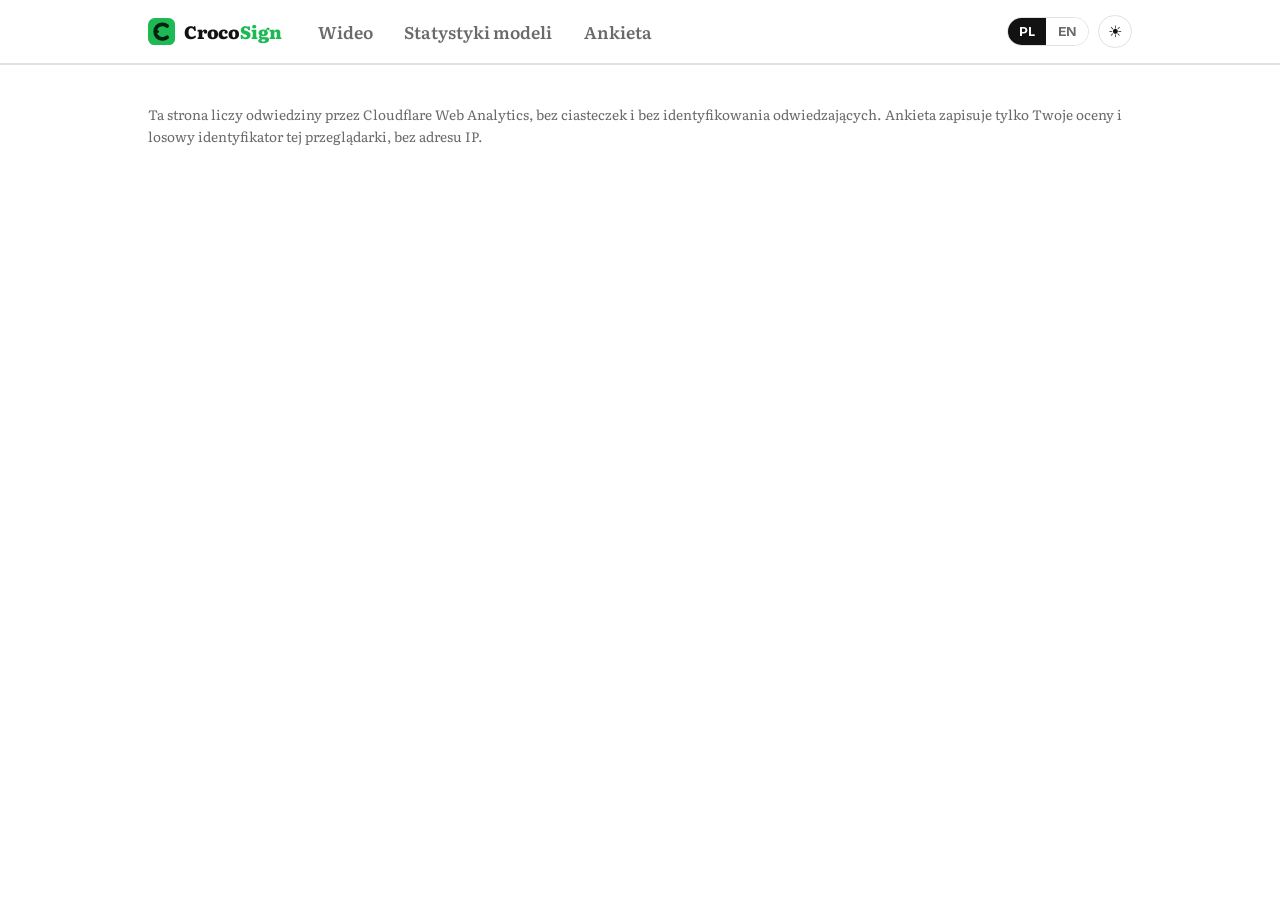
==== index.html @ 55305ed4 "Rebuild: fix(metrics): opaque sticky cell on highlighted row From crocosign-site d670e0a." ====
<!DOCTYPE html>
<html lang="pl"><head>
    <meta charset="UTF-8">
    <link rel="icon" type="image/svg+xml" href="/favicon.svg">
    <meta name="viewport" content="width=device-width, initial-scale=1.0">
    <meta name="theme-color" content="#f1f3f5">
    <!-- Prerendered pages are visible before the app loads: apply a saved dark theme first. -->
    <script>try { var t = localStorage.getItem('croco-theme'); if (t === 'system') t = matchMedia('(prefers-color-scheme: dark)').matches ? 'dark' : 'light'; if (t === 'dark') document.documentElement.setAttribute('data-theme', 'dark') } catch (e) {}</script>
    <meta name="google-site-verification" content="Dm1I7h7MbUyl6pM-6xq9IWmkWGs-axJ8IQXrkf_HCyQ">
    <link rel="preconnect" href="https://fonts.googleapis.com">
    <link rel="preconnect" href="https://fonts.gstatic.com" crossorigin="">
    <link href="https://fonts.googleapis.com/css2?family=Bricolage+Grotesque:opsz,wdth,wght@12..96,75..100,300..800&amp;family=Literata:opsz,wght@7..72,400..700&amp;display=swap" rel="stylesheet">
    <title>CrocoSign: tłumacz PJM oparty na AI, z polskiego języka migowego na tekst</title>
    <meta name="description" content="Prototyp badawczy tłumacza polskiego języka migowego (PJM) opartego na sztucznej inteligencji (AI): model tłumaczy nagrania w PJM na tekst. Otwarty zbiór 29 928 par wideo-zdanie od 151 osób Głuchych, wytrenowane modele i ankieta oceny tłumaczeń.">
    <link rel="canonical" href="https://crocosign.pl/">
    <meta property="og:type" content="website">
    <meta property="og:site_name" content="CrocoSign">
    <meta property="og:url" content="https://crocosign.pl/">
    <meta property="og:title" content="CrocoSign: tłumacz PJM oparty na AI, z polskiego języka migowego na tekst">
    <meta property="og:description" content="Prototyp badawczy tłumacza polskiego języka migowego (PJM) opartego na sztucznej inteligencji (AI): model tłumaczy nagrania w PJM na tekst. Otwarty zbiór 29 928 par wideo-zdanie od 151 osób Głuchych, wytrenowane modele i ankieta oceny tłumaczeń.">
    <meta property="og:image" content="https://crocosign.pl/og.png">
    <meta property="og:image:width" content="1200">
    <meta property="og:image:height" content="630">
    <meta property="og:locale" content="pl_PL">
    <meta property="og:locale:alternate" content="en_US">
    <meta name="twitter:card" content="summary_large_image">
    <!-- Lets Google Dataset Search list the corpus. -->
    <script type="application/ld+json">{"@context": "https://schema.org", "@type": "Dataset", "name": "CrocoSign PJM-to-text dataset", "description": "29,928 sentence-level video clips of Polish Sign Language (PJM), about 25 hours from 151 Deaf signers, with corrected Polish transcripts, English translations, signer identifiers and multi-signer and signer-independent splits. Built from the Open Repository of the PJM Corpus of the University of Warsaw.", "url": "https://huggingface.co/datasets/CrocoSign/pjm-data", "sameAs": "https://github.com/crocosign/pjm-data", "license": "https://creativecommons.org/licenses/by-sa/4.0/", "isBasedOn": "https://www.korpuspjm.uw.edu.pl/", "inLanguage": ["pl", "en"], "keywords": ["Polish Sign Language", "PJM", "sign language translation", "sign language dataset"], "creator": {"@type": "Organization", "name": "CrocoSign", "url": "https://crocosign.pl"}}</script>
    <script type="module" crossorigin="" src="/assets/index-BMT6bpnj.js"></script>
    <link rel="stylesheet" crossorigin="" href="/assets/index-DxRXFw7Z.css">
  <link rel="modulepreload" as="script" crossorigin="" href="/assets/LandingPage-D9YiH0JZ.js"><link rel="modulepreload" as="script" crossorigin="" href="/assets/dataLabels-BdBc4yPj.js"><link rel="stylesheet" crossorigin="" href="/assets/LandingPage-Db438eYz.css"><link rel="alternate" hreflang="pl" href="https://crocosign.pl/"><link rel="alternate" hreflang="en" href="https://crocosign.pl/en/"><link rel="alternate" hreflang="x-default" href="https://crocosign.pl/"></head>
  <body>
    <div id="app" data-v-app=""><header data-v-b5de9434="" class="nav"><div data-v-b5de9434="" class="nav__inner container"><a data-v-b5de9434="" aria-current="page" href="/" class="router-link-active router-link-exact-active brand" aria-label="CrocoSign"><span data-v-6fd08fef="" data-v-b5de9434="" class="logo"><svg data-v-6fd08fef="" class="logo__mark" viewBox="0 0 32 32" role="img" aria-label="CrocoSign"><rect data-v-6fd08fef="" x="0" y="0" width="32" height="32" rx="8" class="logo__tile"></rect><path data-v-6fd08fef="" d="M22.5 9.4 A 8.6 8.6 0 1 0 22.5 22.6" class="logo__glyph"></path><circle data-v-6fd08fef="" cx="11.3" cy="16" r="1.7" class="logo__eye"></circle></svg><span data-v-6fd08fef="" class="logo__word" aria-hidden="true"><span data-v-6fd08fef="" class="logo__croco">Croco</span><span data-v-6fd08fef="" class="logo__sign">Sign</span></span></span></a><nav data-v-b5de9434="" class="nav__links"><a data-v-b5de9434="" href="/videos" class="">Wideo</a><a data-v-b5de9434="" href="/metrics" class="">Statystyki modeli</a><a data-v-b5de9434="" href="/survey" class="">Ankieta</a></nav><div data-v-b5de9434="" class="nav__actions"><div data-v-b5de9434="" class="lang" role="group" aria-label="Język"><button data-v-b5de9434="" type="button" class="lang--on"> PL </button><button data-v-b5de9434="" type="button" class=""> EN </button></div><button data-v-b5de9434="" type="button" class="theme-toggle" title="Przełącz motyw" aria-label="Przełącz motyw">☀</button></div></div></header><main data-v-5b6b8867="" data-v-b5de9434="" class="landing"><div data-v-5b6b8867="" class="wrap"><header data-v-5b6b8867="" class="hero"><div data-v-5b6b8867=""><h1 data-v-5b6b8867="">CrocoSign</h1><p data-v-5b6b8867="" class="lead">Uczymy sztuczną inteligencję tłumaczyć nagrania w polskim języku migowym (PJM) na tekst.</p><p data-v-5b6b8867="" class="proto">To prototyp badawczy, nie zamiennik tłumacza.</p><p data-v-5b6b8867="" class="thesis">To nasza praca inżynierska w PJATK, „Automatyczne tłumaczenie z Polskiego Języka Migowego na języki foniczne”.</p><div data-v-5b6b8867="" class="cta"><a data-v-5b6b8867="" href="/videos" class="btn btn-primary">Przeglądaj nagrania z korpusu</a><a data-v-5b6b8867="" href="/metrics" class="btn btn-secondary">Zobacz wyniki modeli</a><a data-v-5b6b8867="" href="/survey" class="btn btn-secondary">Oceń tłumaczenia modelu</a></div></div><figure data-v-8e3d008e="" data-v-5b6b8867="" class="scene"><div data-v-8e3d008e="" class="stage"><!----><video data-v-8e3d008e="" class="stage__video" poster="/assets/frame-C64pJEis.jpg" width="640" height="360" loop="" playsinline="" preload="auto" role="img" aria-label="Klatka nagrania z korpusu: osoba migająca unosi dłoń do ust"><source data-v-8e3d008e="" src="/assets/clip-DSAp-umF.webm" type="video/webm"><source data-v-8e3d008e="" src="/assets/clip-BU9-rFMF.mp4" type="video/mp4"></video><canvas data-v-8e3d008e="" class="stage__canvas" aria-hidden="true" width="541" height="305"></canvas></div><div data-v-8e3d008e="" class="controls"><button data-v-8e3d008e="" class="play" type="button">Odtwórz klip</button><div data-v-8e3d008e="" class="layers" role="group" aria-label="Warstwy punktów kluczowych"><span data-v-8e3d008e="" class="chip" style="--c: var(--g-lh);"><input data-v-8e3d008e="" id="layer-leftHand" type="checkbox"><label data-v-8e3d008e="" for="layer-leftHand"><i data-v-8e3d008e=""></i>lewa dłoń</label></span><span data-v-8e3d008e="" class="chip" style="--c: var(--g-rh);"><input data-v-8e3d008e="" id="layer-rightHand" type="checkbox"><label data-v-8e3d008e="" for="layer-rightHand"><i data-v-8e3d008e=""></i>prawa dłoń</label></span><span data-v-8e3d008e="" class="chip" style="--c: var(--g-body);"><input data-v-8e3d008e="" id="layer-body" type="checkbox"><label data-v-8e3d008e="" for="layer-body"><i data-v-8e3d008e=""></i>tułów</label></span><span data-v-8e3d008e="" class="chip" style="--c: var(--g-face);"><input data-v-8e3d008e="" id="layer-face" type="checkbox"><label data-v-8e3d008e="" for="layer-face"><i data-v-8e3d008e=""></i>twarz</label></span></div></div><p data-v-8e3d008e="" class="transcript" lang="pl">„Rybka podnosi się i opluwa kota, a ten ucieka.”</p><p data-v-8e3d008e="" class="source">Uni-Sign, transfer z OpenASL</p><p data-v-8e3d008e="" class="out" lang="en"><span data-v-8e3d008e="" class="w">The</span> <span data-v-8e3d008e="" class="w">fish</span> <span data-v-8e3d008e="" class="w">rises</span> <span data-v-8e3d008e="" class="w">and</span> <span data-v-8e3d008e="" class="w">spits</span> <span data-v-8e3d008e="" class="w">water</span> <span data-v-8e3d008e="" class="w">at</span> <span data-v-8e3d008e="" class="w">the</span> <span data-v-8e3d008e="" class="w">cat,</span> <span data-v-8e3d008e="" class="w">and</span> <span data-v-8e3d008e="" class="w">the</span> <span data-v-8e3d008e="" class="w">cat</span> <span data-v-8e3d008e="" class="w">runs</span> <span data-v-8e3d008e="" class="w">away.</span> </p><p data-v-8e3d008e="" class="example">Przykład wybrany ze zbioru testowego.</p></figure></header><section data-v-5b6b8867="" class="sec" aria-labelledby="h-problem"><h2 data-v-5b6b8867="" id="h-problem">Problem</h2><div data-v-5b6b8867="" class="body"><p data-v-5b6b8867="" class="big">Według szacunków Polskiego Związku Głuchych PJM posługuje się w Polsce około 40-50 tysięcy osób. Ma własną gramatykę, a znaczenie niosą w nim między innymi kierunek i siła ruchu oraz mimika.</p><p data-v-5b6b8867="">Tłumaczy jest mało. W spisie STPJM i UW z 2023 roku wzięło udział 236 tłumaczy języka migowego. Wojewódzkie rejestry mają 508 wpisów, ale nie są aktualizowane, więc czynnych tłumaczy jest zapewne wyraźnie mniej. Godzina tłumaczenia kosztuje średnio około 132 zł. W nagłej sytuacji, na przykład u lekarza, tłumacza często nie da się zamówić.</p><div data-v-5b6b8867="" class="consulted"><p data-v-5b6b8867="">Na początku pracy rozmawialiśmy o pomyśle i o tych problemach z Głuchymi. Najbardziej potrzeba więcej tłumaczy, a do tego ludzi i pieniędzy. Nasza praca idzie obok tego: sprawdzamy, czy maszynowe tłumaczenie z PJM na tekst jest wykonalne.</p></div><p data-v-5b6b8867="">Tłumaczymy wprost z wideo na tekst. Wiele systemów najpierw zapisuje znaki w notacji pośredniej, tak zwanych glosach. Dla PJM nie ma ręcznych adnotacji glosowych, więc takich metod nie dało się użyć bezpośrednio. Można by wygenerować pseudoglosy automatycznie, ale wybraliśmy podejście całkiem bez glos: bez dodatkowego etapu i bez szumu z błędów automatycznej adnotacji.</p><p data-v-5b6b8867="">Nie znaleźliśmy gotowego tłumacza z PJM na tekst ani zbioru nagrań przygotowanego do uczenia modeli. Zbiór zrobiliśmy sami.</p></div></section><section data-v-5b6b8867="" class="sec sec--scene" aria-labelledby="h-how"><h2 data-v-5b6b8867="" id="h-how">Jak to działa</h2><div data-v-cfa67ae3="" data-v-5b6b8867="" class="scene s1 s2 s3 s4"><figure data-v-cfa67ae3="" class="figure"><div data-v-cfa67ae3="" class="layer layer--frame"><img data-v-cfa67ae3="" class="photo" src="/assets/frame-C64pJEis.jpg" alt="Klatka nagrania z korpusu: osoba migająca unosi dłoń do ust" width="640" height="360" loading="lazy"><svg data-v-cfa67ae3="" class="overlay" viewBox="0 0 640 360" preserveAspectRatio="xMidYMid slice" aria-hidden="true"><g data-v-cfa67ae3="" stroke="#1ed760" fill="#1ed760"><line data-v-cfa67ae3="" class="draw" x1="367.2" y1="296.8" x2="349.3" y2="301.1" pathLength="1" stroke-width="2.5" style="transition-delay: 0ms;"></line><line data-v-cfa67ae3="" class="draw" x1="349.3" y1="301.1" x2="334.3" y2="306.1" pathLength="1" stroke-width="2.5" style="transition-delay: 25ms;"></line><line data-v-cfa67ae3="" class="draw" x1="334.3" y1="306.1" x2="325.8" y2="316.8" pathLength="1" stroke-width="2.5" style="transition-delay: 50ms;"></line><line data-v-cfa67ae3="" class="draw" x1="325.8" y1="316.8" x2="315.8" y2="324.7" pathLength="1" stroke-width="2.5" style="transition-delay: 75ms;"></line><line data-v-cfa67ae3="" class="draw" x1="367.2" y1="296.8" x2="332.9" y2="316.8" pathLength="1" stroke-width="2.5" style="transition-delay: 100ms;"></line><line data-v-cfa67ae3="" class="draw" x1="332.9" y1="316.8" x2="325.1" y2="330.4" pathLength="1" stroke-width="2.5" style="transition-delay: 125ms;"></line><line data-v-cfa67ae3="" class="draw" x1="325.1" y1="330.4" x2="317.9" y2="339" pathLength="1" stroke-width="2.5" style="transition-delay: 150ms;"></line><line data-v-cfa67ae3="" class="draw" x1="317.9" y1="339" x2="312.2" y2="346.8" pathLength="1" stroke-width="2.5" style="transition-delay: 175ms;"></line><line data-v-cfa67ae3="" class="draw" x1="367.2" y1="296.8" x2="342.2" y2="323.2" pathLength="1" stroke-width="2.5" style="transition-delay: 200ms;"></line><line data-v-cfa67ae3="" class="draw" x1="342.2" y1="323.2" x2="332.9" y2="338.3" pathLength="1" stroke-width="2.5" style="transition-delay: 225ms;"></line><line data-v-cfa67ae3="" class="draw" x1="332.9" y1="338.3" x2="325.8" y2="346.1" pathLength="1" stroke-width="2.5" style="transition-delay: 250ms;"></line><line data-v-cfa67ae3="" class="draw" x1="325.8" y1="346.1" x2="320" y2="351.8" pathLength="1" stroke-width="2.5" style="transition-delay: 275ms;"></line><line data-v-cfa67ae3="" class="draw" x1="367.2" y1="296.8" x2="350" y2="328.2" pathLength="1" stroke-width="2.5" style="transition-delay: 300ms;"></line><line data-v-cfa67ae3="" class="draw" x1="350" y1="328.2" x2="340.7" y2="341.1" pathLength="1" stroke-width="2.5" style="transition-delay: 325ms;"></line><line data-v-cfa67ae3="" class="draw" x1="340.7" y1="341.1" x2="333.6" y2="346.8" pathLength="1" stroke-width="2.5" style="transition-delay: 350ms;"></line><line data-v-cfa67ae3="" class="draw" x1="333.6" y1="346.8" x2="328.6" y2="349.7" pathLength="1" stroke-width="2.5" style="transition-delay: 375ms;"></line><line data-v-cfa67ae3="" class="draw" x1="367.2" y1="296.8" x2="357.2" y2="332.5" pathLength="1" stroke-width="2.5" style="transition-delay: 400ms;"></line><line data-v-cfa67ae3="" class="draw" x1="357.2" y1="332.5" x2="349.3" y2="341.1" pathLength="1" stroke-width="2.5" style="transition-delay: 425ms;"></line><line data-v-cfa67ae3="" class="draw" x1="349.3" y1="341.1" x2="343.6" y2="344" pathLength="1" stroke-width="2.5" style="transition-delay: 450ms;"></line><line data-v-cfa67ae3="" class="draw" x1="343.6" y1="344" x2="339.3" y2="345.4" pathLength="1" stroke-width="2.5" style="transition-delay: 475ms;"></line><circle data-v-cfa67ae3="" class="dot" cx="367.2" cy="296.8" r="2.2" style="transition-delay: 500ms;"></circle><circle data-v-cfa67ae3="" class="dot" cx="349.3" cy="301.1" r="2.2" style="transition-delay: 500ms;"></circle><circle data-v-cfa67ae3="" class="dot" cx="334.3" cy="306.1" r="2.2" style="transition-delay: 500ms;"></circle><circle data-v-cfa67ae3="" class="dot" cx="325.8" cy="316.8" r="2.2" style="transition-delay: 500ms;"></circle><circle data-v-cfa67ae3="" class="dot" cx="315.8" cy="324.7" r="2.2" style="transition-delay: 500ms;"></circle><circle data-v-cfa67ae3="" class="dot" cx="332.9" cy="316.8" r="2.2" style="transition-delay: 500ms;"></circle><circle data-v-cfa67ae3="" class="dot" cx="325.1" cy="330.4" r="2.2" style="transition-delay: 500ms;"></circle><circle data-v-cfa67ae3="" class="dot" cx="317.9" cy="339" r="2.2" style="transition-delay: 500ms;"></circle><circle data-v-cfa67ae3="" class="dot" cx="312.2" cy="346.8" r="2.2" style="transition-delay: 500ms;"></circle><circle data-v-cfa67ae3="" class="dot" cx="342.2" cy="323.2" r="2.2" style="transition-delay: 500ms;"></circle><circle data-v-cfa67ae3="" class="dot" cx="332.9" cy="338.3" r="2.2" style="transition-delay: 500ms;"></circle><circle data-v-cfa67ae3="" class="dot" cx="325.8" cy="346.1" r="2.2" style="transition-delay: 500ms;"></circle><circle data-v-cfa67ae3="" class="dot" cx="320" cy="351.8" r="2.2" style="transition-delay: 500ms;"></circle><circle data-v-cfa67ae3="" class="dot" cx="350" cy="328.2" r="2.2" style="transition-delay: 500ms;"></circle><circle data-v-cfa67ae3="" class="dot" cx="340.7" cy="341.1" r="2.2" style="transition-delay: 500ms;"></circle><circle data-v-cfa67ae3="" class="dot" cx="333.6" cy="346.8" r="2.2" style="transition-delay: 500ms;"></circle><circle data-v-cfa67ae3="" class="dot" cx="328.6" cy="349.7" r="2.2" style="transition-delay: 500ms;"></circle><circle data-v-cfa67ae3="" class="dot" cx="357.2" cy="332.5" r="2.2" style="transition-delay: 500ms;"></circle><circle data-v-cfa67ae3="" class="dot" cx="349.3" cy="341.1" r="2.2" style="transition-delay: 500ms;"></circle><circle data-v-cfa67ae3="" class="dot" cx="343.6" cy="344" r="2.2" style="transition-delay: 500ms;"></circle><circle data-v-cfa67ae3="" class="dot" cx="339.3" cy="345.4" r="2.2" style="transition-delay: 500ms;"></circle></g><g data-v-cfa67ae3="" stroke="#7ee2a8" fill="#7ee2a8"><line data-v-cfa67ae3="" class="draw" x1="294.3" y1="130.3" x2="300.7" y2="121.8" pathLength="1" stroke-width="2.5" style="transition-delay: 220ms;"></line><line data-v-cfa67ae3="" class="draw" x1="300.7" y1="121.8" x2="309.3" y2="116" pathLength="1" stroke-width="2.5" style="transition-delay: 245ms;"></line><line data-v-cfa67ae3="" class="draw" x1="309.3" y1="116" x2="316.5" y2="110.3" pathLength="1" stroke-width="2.5" style="transition-delay: 270ms;"></line><line data-v-cfa67ae3="" class="draw" x1="316.5" y1="110.3" x2="320.8" y2="99.6" pathLength="1" stroke-width="2.5" style="transition-delay: 295ms;"></line><line data-v-cfa67ae3="" class="draw" x1="294.3" y1="130.3" x2="301.4" y2="94.6" pathLength="1" stroke-width="2.5" style="transition-delay: 320ms;"></line><line data-v-cfa67ae3="" class="draw" x1="301.4" y1="94.6" x2="310.7" y2="92.4" pathLength="1" stroke-width="2.5" style="transition-delay: 345ms;"></line><line data-v-cfa67ae3="" class="draw" x1="310.7" y1="92.4" x2="317.9" y2="97.5" pathLength="1" stroke-width="2.5" style="transition-delay: 370ms;"></line><line data-v-cfa67ae3="" class="draw" x1="317.9" y1="97.5" x2="322.2" y2="107.5" pathLength="1" stroke-width="2.5" style="transition-delay: 395ms;"></line><line data-v-cfa67ae3="" class="draw" x1="294.3" y1="130.3" x2="297.2" y2="95.3" pathLength="1" stroke-width="2.5" style="transition-delay: 420ms;"></line><line data-v-cfa67ae3="" class="draw" x1="297.2" y1="95.3" x2="312.2" y2="94.6" pathLength="1" stroke-width="2.5" style="transition-delay: 445ms;"></line><line data-v-cfa67ae3="" class="draw" x1="312.2" y1="94.6" x2="319.3" y2="101.7" pathLength="1" stroke-width="2.5" style="transition-delay: 470ms;"></line><line data-v-cfa67ae3="" class="draw" x1="319.3" y1="101.7" x2="322.9" y2="111" pathLength="1" stroke-width="2.5" style="transition-delay: 495ms;"></line><line data-v-cfa67ae3="" class="draw" x1="294.3" y1="130.3" x2="295" y2="97.5" pathLength="1" stroke-width="2.5" style="transition-delay: 520ms;"></line><line data-v-cfa67ae3="" class="draw" x1="295" y1="97.5" x2="309.3" y2="97.5" pathLength="1" stroke-width="2.5" style="transition-delay: 545ms;"></line><line data-v-cfa67ae3="" class="draw" x1="309.3" y1="97.5" x2="317.2" y2="106.7" pathLength="1" stroke-width="2.5" style="transition-delay: 570ms;"></line><line data-v-cfa67ae3="" class="draw" x1="317.2" y1="106.7" x2="319.3" y2="117.5" pathLength="1" stroke-width="2.5" style="transition-delay: 595ms;"></line><line data-v-cfa67ae3="" class="draw" x1="294.3" y1="130.3" x2="293.6" y2="101.7" pathLength="1" stroke-width="2.5" style="transition-delay: 620ms;"></line><line data-v-cfa67ae3="" class="draw" x1="293.6" y1="101.7" x2="305.7" y2="101.7" pathLength="1" stroke-width="2.5" style="transition-delay: 645ms;"></line><line data-v-cfa67ae3="" class="draw" x1="305.7" y1="101.7" x2="312.2" y2="110.3" pathLength="1" stroke-width="2.5" style="transition-delay: 670ms;"></line><line data-v-cfa67ae3="" class="draw" x1="312.2" y1="110.3" x2="315.8" y2="118.9" pathLength="1" stroke-width="2.5" style="transition-delay: 695ms;"></line><circle data-v-cfa67ae3="" class="dot" cx="294.3" cy="130.3" r="2.2" style="transition-delay: 720ms;"></circle><circle data-v-cfa67ae3="" class="dot" cx="300.7" cy="121.8" r="2.2" style="transition-delay: 720ms;"></circle><circle data-v-cfa67ae3="" class="dot" cx="309.3" cy="116" r="2.2" style="transition-delay: 720ms;"></circle><circle data-v-cfa67ae3="" class="dot" cx="316.5" cy="110.3" r="2.2" style="transition-delay: 720ms;"></circle><circle data-v-cfa67ae3="" class="dot" cx="320.8" cy="99.6" r="2.2" style="transition-delay: 720ms;"></circle><circle data-v-cfa67ae3="" class="dot" cx="301.4" cy="94.6" r="2.2" style="transition-delay: 720ms;"></circle><circle data-v-cfa67ae3="" class="dot" cx="310.7" cy="92.4" r="2.2" style="transition-delay: 720ms;"></circle><circle data-v-cfa67ae3="" class="dot" cx="317.9" cy="97.5" r="2.2" style="transition-delay: 720ms;"></circle><circle data-v-cfa67ae3="" class="dot" cx="322.2" cy="107.5" r="2.2" style="transition-delay: 720ms;"></circle><circle data-v-cfa67ae3="" class="dot" cx="297.2" cy="95.3" r="2.2" style="transition-delay: 720ms;"></circle><circle data-v-cfa67ae3="" class="dot" cx="312.2" cy="94.6" r="2.2" style="transition-delay: 720ms;"></circle><circle data-v-cfa67ae3="" class="dot" cx="319.3" cy="101.7" r="2.2" style="transition-delay: 720ms;"></circle><circle data-v-cfa67ae3="" class="dot" cx="322.9" cy="111" r="2.2" style="transition-delay: 720ms;"></circle><circle data-v-cfa67ae3="" class="dot" cx="295" cy="97.5" r="2.2" style="transition-delay: 720ms;"></circle><circle data-v-cfa67ae3="" class="dot" cx="309.3" cy="97.5" r="2.2" style="transition-delay: 720ms;"></circle><circle data-v-cfa67ae3="" class="dot" cx="317.2" cy="106.7" r="2.2" style="transition-delay: 720ms;"></circle><circle data-v-cfa67ae3="" class="dot" cx="319.3" cy="117.5" r="2.2" style="transition-delay: 720ms;"></circle><circle data-v-cfa67ae3="" class="dot" cx="293.6" cy="101.7" r="2.2" style="transition-delay: 720ms;"></circle><circle data-v-cfa67ae3="" class="dot" cx="305.7" cy="101.7" r="2.2" style="transition-delay: 720ms;"></circle><circle data-v-cfa67ae3="" class="dot" cx="312.2" cy="110.3" r="2.2" style="transition-delay: 720ms;"></circle><circle data-v-cfa67ae3="" class="dot" cx="315.8" cy="118.9" r="2.2" style="transition-delay: 720ms;"></circle></g><g data-v-cfa67ae3="" stroke="#e8c872" fill="#e8c872"><line data-v-cfa67ae3="" class="draw" x1="389.3" y1="153.2" x2="248.6" y2="136.8" pathLength="1" stroke-width="2.5" style="transition-delay: 440ms;"></line><line data-v-cfa67ae3="" class="draw" x1="389.3" y1="153.2" x2="444.4" y2="256.1" pathLength="1" stroke-width="2.5" style="transition-delay: 465ms;"></line><line data-v-cfa67ae3="" class="draw" x1="444.4" y1="256.1" x2="370" y2="295.4" pathLength="1" stroke-width="2.5" style="transition-delay: 490ms;"></line><line data-v-cfa67ae3="" class="draw" x1="248.6" y1="136.8" x2="212.2" y2="208.9" pathLength="1" stroke-width="2.5" style="transition-delay: 515ms;"></line><line data-v-cfa67ae3="" class="draw" x1="212.2" y1="208.9" x2="284.3" y2="135.3" pathLength="1" stroke-width="2.5" style="transition-delay: 540ms;"></line><line data-v-cfa67ae3="" class="draw" x1="304.3" y1="86.7" x2="318.6" y2="73.2" pathLength="1" stroke-width="2.5" style="transition-delay: 565ms;"></line><line data-v-cfa67ae3="" class="draw" x1="304.3" y1="86.7" x2="290.8" y2="73.2" pathLength="1" stroke-width="2.5" style="transition-delay: 590ms;"></line><line data-v-cfa67ae3="" class="draw" x1="318.6" y1="73.2" x2="342.2" y2="82.4" pathLength="1" stroke-width="2.5" style="transition-delay: 615ms;"></line><line data-v-cfa67ae3="" class="draw" x1="290.8" y1="73.2" x2="270.7" y2="85.3" pathLength="1" stroke-width="2.5" style="transition-delay: 640ms;"></line><circle data-v-cfa67ae3="" class="dot" cx="304.3" cy="86.7" r="2.2" style="transition-delay: 940ms;"></circle><circle data-v-cfa67ae3="" class="dot" cx="318.6" cy="73.2" r="2.2" style="transition-delay: 940ms;"></circle><circle data-v-cfa67ae3="" class="dot" cx="290.8" cy="73.2" r="2.2" style="transition-delay: 940ms;"></circle><circle data-v-cfa67ae3="" class="dot" cx="342.2" cy="82.4" r="2.2" style="transition-delay: 940ms;"></circle><circle data-v-cfa67ae3="" class="dot" cx="270.7" cy="85.3" r="2.2" style="transition-delay: 940ms;"></circle><circle data-v-cfa67ae3="" class="dot" cx="389.3" cy="153.2" r="2.2" style="transition-delay: 940ms;"></circle><circle data-v-cfa67ae3="" class="dot" cx="248.6" cy="136.8" r="2.2" style="transition-delay: 940ms;"></circle><circle data-v-cfa67ae3="" class="dot" cx="444.4" cy="256.1" r="2.2" style="transition-delay: 940ms;"></circle><circle data-v-cfa67ae3="" class="dot" cx="212.2" cy="208.9" r="2.2" style="transition-delay: 940ms;"></circle><circle data-v-cfa67ae3="" class="dot" cx="370" cy="295.4" r="2.2" style="transition-delay: 940ms;"></circle><circle data-v-cfa67ae3="" class="dot" cx="284.3" cy="135.3" r="2.2" style="transition-delay: 940ms;"></circle></g><g data-v-cfa67ae3="" stroke="#f28c6b" fill="#f28c6b"><line data-v-cfa67ae3="" class="draw" x1="272.1" y1="75.3" x2="272.9" y2="83.9" pathLength="1" stroke-width="1.5" style="transition-delay: 660ms;"></line><line data-v-cfa67ae3="" class="draw" x1="272.9" y1="83.9" x2="274.3" y2="92.4" pathLength="1" stroke-width="1.5" style="transition-delay: 685ms;"></line><line data-v-cfa67ae3="" class="draw" x1="274.3" y1="92.4" x2="276.4" y2="100.3" pathLength="1" stroke-width="1.5" style="transition-delay: 710ms;"></line><line data-v-cfa67ae3="" class="draw" x1="276.4" y1="100.3" x2="279.3" y2="107.5" pathLength="1" stroke-width="1.5" style="transition-delay: 735ms;"></line><line data-v-cfa67ae3="" class="draw" x1="279.3" y1="107.5" x2="284.3" y2="113.9" pathLength="1" stroke-width="1.5" style="transition-delay: 760ms;"></line><line data-v-cfa67ae3="" class="draw" x1="284.3" y1="113.9" x2="290" y2="120.3" pathLength="1" stroke-width="1.5" style="transition-delay: 785ms;"></line><line data-v-cfa67ae3="" class="draw" x1="290" y1="120.3" x2="297.9" y2="123.2" pathLength="1" stroke-width="1.5" style="transition-delay: 810ms;"></line><line data-v-cfa67ae3="" class="draw" x1="297.9" y1="123.2" x2="306.4" y2="124.6" pathLength="1" stroke-width="1.5" style="transition-delay: 835ms;"></line><line data-v-cfa67ae3="" class="draw" x1="306.4" y1="124.6" x2="315" y2="122.5" pathLength="1" stroke-width="1.5" style="transition-delay: 860ms;"></line><line data-v-cfa67ae3="" class="draw" x1="315" y1="122.5" x2="322.9" y2="118.9" pathLength="1" stroke-width="1.5" style="transition-delay: 885ms;"></line><line data-v-cfa67ae3="" class="draw" x1="322.9" y1="118.9" x2="327.9" y2="112.5" pathLength="1" stroke-width="1.5" style="transition-delay: 910ms;"></line><line data-v-cfa67ae3="" class="draw" x1="327.9" y1="112.5" x2="333.6" y2="105.3" pathLength="1" stroke-width="1.5" style="transition-delay: 935ms;"></line><line data-v-cfa67ae3="" class="draw" x1="333.6" y1="105.3" x2="336.4" y2="98.9" pathLength="1" stroke-width="1.5" style="transition-delay: 960ms;"></line><line data-v-cfa67ae3="" class="draw" x1="336.4" y1="98.9" x2="337.9" y2="90.3" pathLength="1" stroke-width="1.5" style="transition-delay: 985ms;"></line><line data-v-cfa67ae3="" class="draw" x1="337.9" y1="90.3" x2="338.6" y2="82.4" pathLength="1" stroke-width="1.5" style="transition-delay: 1010ms;"></line><line data-v-cfa67ae3="" class="draw" x1="338.6" y1="82.4" x2="338.6" y2="73.9" pathLength="1" stroke-width="1.5" style="transition-delay: 1035ms;"></line><circle data-v-cfa67ae3="" class="dot" cx="272.1" cy="75.3" r="1.2" style="transition-delay: 1160ms;"></circle><circle data-v-cfa67ae3="" class="dot" cx="272.9" cy="83.9" r="1.2" style="transition-delay: 1160ms;"></circle><circle data-v-cfa67ae3="" class="dot" cx="274.3" cy="92.4" r="1.2" style="transition-delay: 1160ms;"></circle><circle data-v-cfa67ae3="" class="dot" cx="276.4" cy="100.3" r="1.2" style="transition-delay: 1160ms;"></circle><circle data-v-cfa67ae3="" class="dot" cx="279.3" cy="107.5" r="1.2" style="transition-delay: 1160ms;"></circle><circle data-v-cfa67ae3="" class="dot" cx="284.3" cy="113.9" r="1.2" style="transition-delay: 1160ms;"></circle><circle data-v-cfa67ae3="" class="dot" cx="290" cy="120.3" r="1.2" style="transition-delay: 1160ms;"></circle><circle data-v-cfa67ae3="" class="dot" cx="297.9" cy="123.2" r="1.2" style="transition-delay: 1160ms;"></circle><circle data-v-cfa67ae3="" class="dot" cx="306.4" cy="124.6" r="1.2" style="transition-delay: 1160ms;"></circle><circle data-v-cfa67ae3="" class="dot" cx="315" cy="122.5" r="1.2" style="transition-delay: 1160ms;"></circle><circle data-v-cfa67ae3="" class="dot" cx="322.9" cy="118.9" r="1.2" style="transition-delay: 1160ms;"></circle><circle data-v-cfa67ae3="" class="dot" cx="327.9" cy="112.5" r="1.2" style="transition-delay: 1160ms;"></circle><circle data-v-cfa67ae3="" class="dot" cx="333.6" cy="105.3" r="1.2" style="transition-delay: 1160ms;"></circle><circle data-v-cfa67ae3="" class="dot" cx="336.4" cy="98.9" r="1.2" style="transition-delay: 1160ms;"></circle><circle data-v-cfa67ae3="" class="dot" cx="337.9" cy="90.3" r="1.2" style="transition-delay: 1160ms;"></circle><circle data-v-cfa67ae3="" class="dot" cx="338.6" cy="82.4" r="1.2" style="transition-delay: 1160ms;"></circle><circle data-v-cfa67ae3="" class="dot" cx="338.6" cy="73.9" r="1.2" style="transition-delay: 1160ms;"></circle><circle data-v-cfa67ae3="" class="dot" cx="280" cy="68.9" r="1.2" style="transition-delay: 1160ms;"></circle><circle data-v-cfa67ae3="" class="dot" cx="284.3" cy="66.7" r="1.2" style="transition-delay: 1160ms;"></circle><circle data-v-cfa67ae3="" class="dot" cx="288.6" cy="66" r="1.2" style="transition-delay: 1160ms;"></circle><circle data-v-cfa67ae3="" class="dot" cx="293.6" cy="66" r="1.2" style="transition-delay: 1160ms;"></circle><circle data-v-cfa67ae3="" class="dot" cx="297.9" cy="66.7" r="1.2" style="transition-delay: 1160ms;"></circle><circle data-v-cfa67ae3="" class="dot" cx="310" cy="66.7" r="1.2" style="transition-delay: 1160ms;"></circle><circle data-v-cfa67ae3="" class="dot" cx="315" cy="65.3" r="1.2" style="transition-delay: 1160ms;"></circle><circle data-v-cfa67ae3="" class="dot" cx="320" cy="65.3" r="1.2" style="transition-delay: 1160ms;"></circle><circle data-v-cfa67ae3="" class="dot" cx="325.1" cy="66" r="1.2" style="transition-delay: 1160ms;"></circle><circle data-v-cfa67ae3="" class="dot" cx="329.3" cy="68.1" r="1.2" style="transition-delay: 1160ms;"></circle><circle data-v-cfa67ae3="" class="dot" cx="304.3" cy="73.2" r="1.2" style="transition-delay: 1160ms;"></circle><circle data-v-cfa67ae3="" class="dot" cx="304.3" cy="78.2" r="1.2" style="transition-delay: 1160ms;"></circle><circle data-v-cfa67ae3="" class="dot" cx="304.3" cy="83.9" r="1.2" style="transition-delay: 1160ms;"></circle><circle data-v-cfa67ae3="" class="dot" cx="304.3" cy="89.6" r="1.2" style="transition-delay: 1160ms;"></circle><circle data-v-cfa67ae3="" class="dot" cx="297.9" cy="93.2" r="1.2" style="transition-delay: 1160ms;"></circle><circle data-v-cfa67ae3="" class="dot" cx="300.7" cy="93.9" r="1.2" style="transition-delay: 1160ms;"></circle><circle data-v-cfa67ae3="" class="dot" cx="304.3" cy="94.6" r="1.2" style="transition-delay: 1160ms;"></circle><circle data-v-cfa67ae3="" class="dot" cx="307.2" cy="94.6" r="1.2" style="transition-delay: 1160ms;"></circle><circle data-v-cfa67ae3="" class="dot" cx="310.7" cy="93.9" r="1.2" style="transition-delay: 1160ms;"></circle><circle data-v-cfa67ae3="" class="dot" cx="284.3" cy="74.6" r="1.2" style="transition-delay: 1160ms;"></circle><circle data-v-cfa67ae3="" class="dot" cx="288.6" cy="72.4" r="1.2" style="transition-delay: 1160ms;"></circle><circle data-v-cfa67ae3="" class="dot" cx="292.9" cy="71.7" r="1.2" style="transition-delay: 1160ms;"></circle><circle data-v-cfa67ae3="" class="dot" cx="296.4" cy="73.9" r="1.2" style="transition-delay: 1160ms;"></circle><circle data-v-cfa67ae3="" class="dot" cx="292.9" cy="75.3" r="1.2" style="transition-delay: 1160ms;"></circle><circle data-v-cfa67ae3="" class="dot" cx="288.6" cy="75.3" r="1.2" style="transition-delay: 1160ms;"></circle><circle data-v-cfa67ae3="" class="dot" cx="312.2" cy="73.2" r="1.2" style="transition-delay: 1160ms;"></circle><circle data-v-cfa67ae3="" class="dot" cx="316.5" cy="71.7" r="1.2" style="transition-delay: 1160ms;"></circle><circle data-v-cfa67ae3="" class="dot" cx="320.8" cy="71.7" r="1.2" style="transition-delay: 1160ms;"></circle><circle data-v-cfa67ae3="" class="dot" cx="325.1" cy="73.9" r="1.2" style="transition-delay: 1160ms;"></circle><circle data-v-cfa67ae3="" class="dot" cx="320.8" cy="74.6" r="1.2" style="transition-delay: 1160ms;"></circle><circle data-v-cfa67ae3="" class="dot" cx="316.5" cy="74.6" r="1.2" style="transition-delay: 1160ms;"></circle><circle data-v-cfa67ae3="" class="dot" cx="292.9" cy="103.9" r="1.2" style="transition-delay: 1160ms;"></circle><circle data-v-cfa67ae3="" class="dot" cx="297.2" cy="101.7" r="1.2" style="transition-delay: 1160ms;"></circle><circle data-v-cfa67ae3="" class="dot" cx="301.4" cy="101" r="1.2" style="transition-delay: 1160ms;"></circle><circle data-v-cfa67ae3="" class="dot" cx="304.3" cy="101.7" r="1.2" style="transition-delay: 1160ms;"></circle><circle data-v-cfa67ae3="" class="dot" cx="307.2" cy="101.7" r="1.2" style="transition-delay: 1160ms;"></circle><circle data-v-cfa67ae3="" class="dot" cx="312.2" cy="102.5" r="1.2" style="transition-delay: 1160ms;"></circle><circle data-v-cfa67ae3="" class="dot" cx="317.2" cy="104.6" r="1.2" style="transition-delay: 1160ms;"></circle><circle data-v-cfa67ae3="" class="dot" cx="313.6" cy="106" r="1.2" style="transition-delay: 1160ms;"></circle><circle data-v-cfa67ae3="" class="dot" cx="309.3" cy="108.2" r="1.2" style="transition-delay: 1160ms;"></circle><circle data-v-cfa67ae3="" class="dot" cx="305" cy="108.9" r="1.2" style="transition-delay: 1160ms;"></circle><circle data-v-cfa67ae3="" class="dot" cx="300" cy="108.2" r="1.2" style="transition-delay: 1160ms;"></circle><circle data-v-cfa67ae3="" class="dot" cx="295.7" cy="106" r="1.2" style="transition-delay: 1160ms;"></circle><circle data-v-cfa67ae3="" class="dot" cx="293.6" cy="103.9" r="1.2" style="transition-delay: 1160ms;"></circle><circle data-v-cfa67ae3="" class="dot" cx="299.3" cy="103.2" r="1.2" style="transition-delay: 1160ms;"></circle><circle data-v-cfa67ae3="" class="dot" cx="304.3" cy="103.2" r="1.2" style="transition-delay: 1160ms;"></circle><circle data-v-cfa67ae3="" class="dot" cx="310" cy="103.9" r="1.2" style="transition-delay: 1160ms;"></circle><circle data-v-cfa67ae3="" class="dot" cx="315.8" cy="104.6" r="1.2" style="transition-delay: 1160ms;"></circle><circle data-v-cfa67ae3="" class="dot" cx="310" cy="104.6" r="1.2" style="transition-delay: 1160ms;"></circle><circle data-v-cfa67ae3="" class="dot" cx="304.3" cy="104.6" r="1.2" style="transition-delay: 1160ms;"></circle><circle data-v-cfa67ae3="" class="dot" cx="298.6" cy="103.9" r="1.2" style="transition-delay: 1160ms;"></circle></g></svg></div><div data-v-cfa67ae3="" class="layer layer--info"><div data-v-cfa67ae3="" class="tiles"><div data-v-cfa67ae3="" class="tile" style="--k: 1.5; transition-delay: 0ms;"><svg data-v-cfa67ae3="" viewBox="300.2 284.8 79 79" aria-hidden="true"><g data-v-cfa67ae3="" stroke="var(--g-lh)" fill="var(--g-lh)"><line data-v-cfa67ae3="" x1="367.2" y1="296.8" x2="349.3" y2="301.1" stroke-width="2" stroke-linecap="round"></line><line data-v-cfa67ae3="" x1="349.3" y1="301.1" x2="334.3" y2="306.1" stroke-width="2" stroke-linecap="round"></line><line data-v-cfa67ae3="" x1="334.3" y1="306.1" x2="325.8" y2="316.8" stroke-width="2" stroke-linecap="round"></line><line data-v-cfa67ae3="" x1="325.8" y1="316.8" x2="315.8" y2="324.7" stroke-width="2" stroke-linecap="round"></line><line data-v-cfa67ae3="" x1="367.2" y1="296.8" x2="332.9" y2="316.8" stroke-width="2" stroke-linecap="round"></line><line data-v-cfa67ae3="" x1="332.9" y1="316.8" x2="325.1" y2="330.4" stroke-width="2" stroke-linecap="round"></line><line data-v-cfa67ae3="" x1="325.1" y1="330.4" x2="317.9" y2="339" stroke-width="2" stroke-linecap="round"></line><line data-v-cfa67ae3="" x1="317.9" y1="339" x2="312.2" y2="346.8" stroke-width="2" stroke-linecap="round"></line><line data-v-cfa67ae3="" x1="367.2" y1="296.8" x2="342.2" y2="323.2" stroke-width="2" stroke-linecap="round"></line><line data-v-cfa67ae3="" x1="342.2" y1="323.2" x2="332.9" y2="338.3" stroke-width="2" stroke-linecap="round"></line><line data-v-cfa67ae3="" x1="332.9" y1="338.3" x2="325.8" y2="346.1" stroke-width="2" stroke-linecap="round"></line><line data-v-cfa67ae3="" x1="325.8" y1="346.1" x2="320" y2="351.8" stroke-width="2" stroke-linecap="round"></line><line data-v-cfa67ae3="" x1="367.2" y1="296.8" x2="350" y2="328.2" stroke-width="2" stroke-linecap="round"></line><line data-v-cfa67ae3="" x1="350" y1="328.2" x2="340.7" y2="341.1" stroke-width="2" stroke-linecap="round"></line><line data-v-cfa67ae3="" x1="340.7" y1="341.1" x2="333.6" y2="346.8" stroke-width="2" stroke-linecap="round"></line><line data-v-cfa67ae3="" x1="333.6" y1="346.8" x2="328.6" y2="349.7" stroke-width="2" stroke-linecap="round"></line><line data-v-cfa67ae3="" x1="367.2" y1="296.8" x2="357.2" y2="332.5" stroke-width="2" stroke-linecap="round"></line><line data-v-cfa67ae3="" x1="357.2" y1="332.5" x2="349.3" y2="341.1" stroke-width="2" stroke-linecap="round"></line><line data-v-cfa67ae3="" x1="349.3" y1="341.1" x2="343.6" y2="344" stroke-width="2" stroke-linecap="round"></line><line data-v-cfa67ae3="" x1="343.6" y1="344" x2="339.3" y2="345.4" stroke-width="2" stroke-linecap="round"></line><circle data-v-cfa67ae3="" cx="367.2" cy="296.8" r="1.8"></circle><circle data-v-cfa67ae3="" cx="349.3" cy="301.1" r="1.8"></circle><circle data-v-cfa67ae3="" cx="334.3" cy="306.1" r="1.8"></circle><circle data-v-cfa67ae3="" cx="325.8" cy="316.8" r="1.8"></circle><circle data-v-cfa67ae3="" cx="315.8" cy="324.7" r="1.8"></circle><circle data-v-cfa67ae3="" cx="332.9" cy="316.8" r="1.8"></circle><circle data-v-cfa67ae3="" cx="325.1" cy="330.4" r="1.8"></circle><circle data-v-cfa67ae3="" cx="317.9" cy="339" r="1.8"></circle><circle data-v-cfa67ae3="" cx="312.2" cy="346.8" r="1.8"></circle><circle data-v-cfa67ae3="" cx="342.2" cy="323.2" r="1.8"></circle><circle data-v-cfa67ae3="" cx="332.9" cy="338.3" r="1.8"></circle><circle data-v-cfa67ae3="" cx="325.8" cy="346.1" r="1.8"></circle><circle data-v-cfa67ae3="" cx="320" cy="351.8" r="1.8"></circle><circle data-v-cfa67ae3="" cx="350" cy="328.2" r="1.8"></circle><circle data-v-cfa67ae3="" cx="340.7" cy="341.1" r="1.8"></circle><circle data-v-cfa67ae3="" cx="333.6" cy="346.8" r="1.8"></circle><circle data-v-cfa67ae3="" cx="328.6" cy="349.7" r="1.8"></circle><circle data-v-cfa67ae3="" cx="357.2" cy="332.5" r="1.8"></circle><circle data-v-cfa67ae3="" cx="349.3" cy="341.1" r="1.8"></circle><circle data-v-cfa67ae3="" cx="343.6" cy="344" r="1.8"></circle><circle data-v-cfa67ae3="" cx="339.3" cy="345.4" r="1.8"></circle></g></svg><span data-v-cfa67ae3="" class="tile__label">lewa dłoń</span><span data-v-cfa67ae3="" class="tile__encoder">enkoder grafowy</span></div><div data-v-cfa67ae3="" class="tile" style="--k: 0.5; transition-delay: 90ms;"><svg data-v-cfa67ae3="" viewBox="281.6 80.4 53.299999999999955 61.900000000000006" aria-hidden="true"><g data-v-cfa67ae3="" stroke="var(--g-rh)" fill="var(--g-rh)"><line data-v-cfa67ae3="" x1="294.3" y1="130.3" x2="300.7" y2="121.8" stroke-width="2" stroke-linecap="round"></line><line data-v-cfa67ae3="" x1="300.7" y1="121.8" x2="309.3" y2="116" stroke-width="2" stroke-linecap="round"></line><line data-v-cfa67ae3="" x1="309.3" y1="116" x2="316.5" y2="110.3" stroke-width="2" stroke-linecap="round"></line><line data-v-cfa67ae3="" x1="316.5" y1="110.3" x2="320.8" y2="99.6" stroke-width="2" stroke-linecap="round"></line><line data-v-cfa67ae3="" x1="294.3" y1="130.3" x2="301.4" y2="94.6" stroke-width="2" stroke-linecap="round"></line><line data-v-cfa67ae3="" x1="301.4" y1="94.6" x2="310.7" y2="92.4" stroke-width="2" stroke-linecap="round"></line><line data-v-cfa67ae3="" x1="310.7" y1="92.4" x2="317.9" y2="97.5" stroke-width="2" stroke-linecap="round"></line><line data-v-cfa67ae3="" x1="317.9" y1="97.5" x2="322.2" y2="107.5" stroke-width="2" stroke-linecap="round"></line><line data-v-cfa67ae3="" x1="294.3" y1="130.3" x2="297.2" y2="95.3" stroke-width="2" stroke-linecap="round"></line><line data-v-cfa67ae3="" x1="297.2" y1="95.3" x2="312.2" y2="94.6" stroke-width="2" stroke-linecap="round"></line><line data-v-cfa67ae3="" x1="312.2" y1="94.6" x2="319.3" y2="101.7" stroke-width="2" stroke-linecap="round"></line><line data-v-cfa67ae3="" x1="319.3" y1="101.7" x2="322.9" y2="111" stroke-width="2" stroke-linecap="round"></line><line data-v-cfa67ae3="" x1="294.3" y1="130.3" x2="295" y2="97.5" stroke-width="2" stroke-linecap="round"></line><line data-v-cfa67ae3="" x1="295" y1="97.5" x2="309.3" y2="97.5" stroke-width="2" stroke-linecap="round"></line><line data-v-cfa67ae3="" x1="309.3" y1="97.5" x2="317.2" y2="106.7" stroke-width="2" stroke-linecap="round"></line><line data-v-cfa67ae3="" x1="317.2" y1="106.7" x2="319.3" y2="117.5" stroke-width="2" stroke-linecap="round"></line><line data-v-cfa67ae3="" x1="294.3" y1="130.3" x2="293.6" y2="101.7" stroke-width="2" stroke-linecap="round"></line><line data-v-cfa67ae3="" x1="293.6" y1="101.7" x2="305.7" y2="101.7" stroke-width="2" stroke-linecap="round"></line><line data-v-cfa67ae3="" x1="305.7" y1="101.7" x2="312.2" y2="110.3" stroke-width="2" stroke-linecap="round"></line><line data-v-cfa67ae3="" x1="312.2" y1="110.3" x2="315.8" y2="118.9" stroke-width="2" stroke-linecap="round"></line><circle data-v-cfa67ae3="" cx="294.3" cy="130.3" r="1.8"></circle><circle data-v-cfa67ae3="" cx="300.7" cy="121.8" r="1.8"></circle><circle data-v-cfa67ae3="" cx="309.3" cy="116" r="1.8"></circle><circle data-v-cfa67ae3="" cx="316.5" cy="110.3" r="1.8"></circle><circle data-v-cfa67ae3="" cx="320.8" cy="99.6" r="1.8"></circle><circle data-v-cfa67ae3="" cx="301.4" cy="94.6" r="1.8"></circle><circle data-v-cfa67ae3="" cx="310.7" cy="92.4" r="1.8"></circle><circle data-v-cfa67ae3="" cx="317.9" cy="97.5" r="1.8"></circle><circle data-v-cfa67ae3="" cx="322.2" cy="107.5" r="1.8"></circle><circle data-v-cfa67ae3="" cx="297.2" cy="95.3" r="1.8"></circle><circle data-v-cfa67ae3="" cx="312.2" cy="94.6" r="1.8"></circle><circle data-v-cfa67ae3="" cx="319.3" cy="101.7" r="1.8"></circle><circle data-v-cfa67ae3="" cx="322.9" cy="111" r="1.8"></circle><circle data-v-cfa67ae3="" cx="295" cy="97.5" r="1.8"></circle><circle data-v-cfa67ae3="" cx="309.3" cy="97.5" r="1.8"></circle><circle data-v-cfa67ae3="" cx="317.2" cy="106.7" r="1.8"></circle><circle data-v-cfa67ae3="" cx="319.3" cy="117.5" r="1.8"></circle><circle data-v-cfa67ae3="" cx="293.6" cy="101.7" r="1.8"></circle><circle data-v-cfa67ae3="" cx="305.7" cy="101.7" r="1.8"></circle><circle data-v-cfa67ae3="" cx="312.2" cy="110.3" r="1.8"></circle><circle data-v-cfa67ae3="" cx="315.8" cy="118.9" r="1.8"></circle></g></svg><span data-v-cfa67ae3="" class="tile__label">prawa dłoń</span><span data-v-cfa67ae3="" class="tile__encoder">enkoder grafowy</span></div><div data-v-cfa67ae3="" class="tile" style="--k: -0.5; transition-delay: 180ms;"><svg data-v-cfa67ae3="" viewBox="200.2 61.2 256.2 246.2" aria-hidden="true"><g data-v-cfa67ae3="" stroke="var(--g-body)" fill="var(--g-body)"><line data-v-cfa67ae3="" x1="389.3" y1="153.2" x2="248.6" y2="136.8" stroke-width="2" stroke-linecap="round"></line><line data-v-cfa67ae3="" x1="389.3" y1="153.2" x2="444.4" y2="256.1" stroke-width="2" stroke-linecap="round"></line><line data-v-cfa67ae3="" x1="444.4" y1="256.1" x2="370" y2="295.4" stroke-width="2" stroke-linecap="round"></line><line data-v-cfa67ae3="" x1="248.6" y1="136.8" x2="212.2" y2="208.9" stroke-width="2" stroke-linecap="round"></line><line data-v-cfa67ae3="" x1="212.2" y1="208.9" x2="284.3" y2="135.3" stroke-width="2" stroke-linecap="round"></line><line data-v-cfa67ae3="" x1="304.3" y1="86.7" x2="318.6" y2="73.2" stroke-width="2" stroke-linecap="round"></line><line data-v-cfa67ae3="" x1="304.3" y1="86.7" x2="290.8" y2="73.2" stroke-width="2" stroke-linecap="round"></line><line data-v-cfa67ae3="" x1="318.6" y1="73.2" x2="342.2" y2="82.4" stroke-width="2" stroke-linecap="round"></line><line data-v-cfa67ae3="" x1="290.8" y1="73.2" x2="270.7" y2="85.3" stroke-width="2" stroke-linecap="round"></line><circle data-v-cfa67ae3="" cx="304.3" cy="86.7" r="1.8"></circle><circle data-v-cfa67ae3="" cx="318.6" cy="73.2" r="1.8"></circle><circle data-v-cfa67ae3="" cx="290.8" cy="73.2" r="1.8"></circle><circle data-v-cfa67ae3="" cx="342.2" cy="82.4" r="1.8"></circle><circle data-v-cfa67ae3="" cx="270.7" cy="85.3" r="1.8"></circle><circle data-v-cfa67ae3="" cx="389.3" cy="153.2" r="1.8"></circle><circle data-v-cfa67ae3="" cx="248.6" cy="136.8" r="1.8"></circle><circle data-v-cfa67ae3="" cx="444.4" cy="256.1" r="1.8"></circle><circle data-v-cfa67ae3="" cx="212.2" cy="208.9" r="1.8"></circle><circle data-v-cfa67ae3="" cx="370" cy="295.4" r="1.8"></circle><circle data-v-cfa67ae3="" cx="284.3" cy="135.3" r="1.8"></circle></g></svg><span data-v-cfa67ae3="" class="tile__label">tułów</span><span data-v-cfa67ae3="" class="tile__encoder">enkoder grafowy</span></div><div data-v-cfa67ae3="" class="tile" style="--k: -1.5; transition-delay: 270ms;"><svg data-v-cfa67ae3="" viewBox="260.1 53.3 90.5 83.3" aria-hidden="true"><g data-v-cfa67ae3="" stroke="var(--g-face)" fill="var(--g-face)"><line data-v-cfa67ae3="" x1="272.1" y1="75.3" x2="272.9" y2="83.9" stroke-width="2" stroke-linecap="round"></line><line data-v-cfa67ae3="" x1="272.9" y1="83.9" x2="274.3" y2="92.4" stroke-width="2" stroke-linecap="round"></line><line data-v-cfa67ae3="" x1="274.3" y1="92.4" x2="276.4" y2="100.3" stroke-width="2" stroke-linecap="round"></line><line data-v-cfa67ae3="" x1="276.4" y1="100.3" x2="279.3" y2="107.5" stroke-width="2" stroke-linecap="round"></line><line data-v-cfa67ae3="" x1="279.3" y1="107.5" x2="284.3" y2="113.9" stroke-width="2" stroke-linecap="round"></line><line data-v-cfa67ae3="" x1="284.3" y1="113.9" x2="290" y2="120.3" stroke-width="2" stroke-linecap="round"></line><line data-v-cfa67ae3="" x1="290" y1="120.3" x2="297.9" y2="123.2" stroke-width="2" stroke-linecap="round"></line><line data-v-cfa67ae3="" x1="297.9" y1="123.2" x2="306.4" y2="124.6" stroke-width="2" stroke-linecap="round"></line><line data-v-cfa67ae3="" x1="306.4" y1="124.6" x2="315" y2="122.5" stroke-width="2" stroke-linecap="round"></line><line data-v-cfa67ae3="" x1="315" y1="122.5" x2="322.9" y2="118.9" stroke-width="2" stroke-linecap="round"></line><line data-v-cfa67ae3="" x1="322.9" y1="118.9" x2="327.9" y2="112.5" stroke-width="2" stroke-linecap="round"></line><line data-v-cfa67ae3="" x1="327.9" y1="112.5" x2="333.6" y2="105.3" stroke-width="2" stroke-linecap="round"></line><line data-v-cfa67ae3="" x1="333.6" y1="105.3" x2="336.4" y2="98.9" stroke-width="2" stroke-linecap="round"></line><line data-v-cfa67ae3="" x1="336.4" y1="98.9" x2="337.9" y2="90.3" stroke-width="2" stroke-linecap="round"></line><line data-v-cfa67ae3="" x1="337.9" y1="90.3" x2="338.6" y2="82.4" stroke-width="2" stroke-linecap="round"></line><line data-v-cfa67ae3="" x1="338.6" y1="82.4" x2="338.6" y2="73.9" stroke-width="2" stroke-linecap="round"></line><circle data-v-cfa67ae3="" cx="272.1" cy="75.3" r="1.8"></circle><circle data-v-cfa67ae3="" cx="272.9" cy="83.9" r="1.8"></circle><circle data-v-cfa67ae3="" cx="274.3" cy="92.4" r="1.8"></circle><circle data-v-cfa67ae3="" cx="276.4" cy="100.3" r="1.8"></circle><circle data-v-cfa67ae3="" cx="279.3" cy="107.5" r="1.8"></circle><circle data-v-cfa67ae3="" cx="284.3" cy="113.9" r="1.8"></circle><circle data-v-cfa67ae3="" cx="290" cy="120.3" r="1.8"></circle><circle data-v-cfa67ae3="" cx="297.9" cy="123.2" r="1.8"></circle><circle data-v-cfa67ae3="" cx="306.4" cy="124.6" r="1.8"></circle><circle data-v-cfa67ae3="" cx="315" cy="122.5" r="1.8"></circle><circle data-v-cfa67ae3="" cx="322.9" cy="118.9" r="1.8"></circle><circle data-v-cfa67ae3="" cx="327.9" cy="112.5" r="1.8"></circle><circle data-v-cfa67ae3="" cx="333.6" cy="105.3" r="1.8"></circle><circle data-v-cfa67ae3="" cx="336.4" cy="98.9" r="1.8"></circle><circle data-v-cfa67ae3="" cx="337.9" cy="90.3" r="1.8"></circle><circle data-v-cfa67ae3="" cx="338.6" cy="82.4" r="1.8"></circle><circle data-v-cfa67ae3="" cx="338.6" cy="73.9" r="1.8"></circle><circle data-v-cfa67ae3="" cx="280" cy="68.9" r="1.8"></circle><circle data-v-cfa67ae3="" cx="284.3" cy="66.7" r="1.8"></circle><circle data-v-cfa67ae3="" cx="288.6" cy="66" r="1.8"></circle><circle data-v-cfa67ae3="" cx="293.6" cy="66" r="1.8"></circle><circle data-v-cfa67ae3="" cx="297.9" cy="66.7" r="1.8"></circle><circle data-v-cfa67ae3="" cx="310" cy="66.7" r="1.8"></circle><circle data-v-cfa67ae3="" cx="315" cy="65.3" r="1.8"></circle><circle data-v-cfa67ae3="" cx="320" cy="65.3" r="1.8"></circle><circle data-v-cfa67ae3="" cx="325.1" cy="66" r="1.8"></circle><circle data-v-cfa67ae3="" cx="329.3" cy="68.1" r="1.8"></circle><circle data-v-cfa67ae3="" cx="304.3" cy="73.2" r="1.8"></circle><circle data-v-cfa67ae3="" cx="304.3" cy="78.2" r="1.8"></circle><circle data-v-cfa67ae3="" cx="304.3" cy="83.9" r="1.8"></circle><circle data-v-cfa67ae3="" cx="304.3" cy="89.6" r="1.8"></circle><circle data-v-cfa67ae3="" cx="297.9" cy="93.2" r="1.8"></circle><circle data-v-cfa67ae3="" cx="300.7" cy="93.9" r="1.8"></circle><circle data-v-cfa67ae3="" cx="304.3" cy="94.6" r="1.8"></circle><circle data-v-cfa67ae3="" cx="307.2" cy="94.6" r="1.8"></circle><circle data-v-cfa67ae3="" cx="310.7" cy="93.9" r="1.8"></circle><circle data-v-cfa67ae3="" cx="284.3" cy="74.6" r="1.8"></circle><circle data-v-cfa67ae3="" cx="288.6" cy="72.4" r="1.8"></circle><circle data-v-cfa67ae3="" cx="292.9" cy="71.7" r="1.8"></circle><circle data-v-cfa67ae3="" cx="296.4" cy="73.9" r="1.8"></circle><circle data-v-cfa67ae3="" cx="292.9" cy="75.3" r="1.8"></circle><circle data-v-cfa67ae3="" cx="288.6" cy="75.3" r="1.8"></circle><circle data-v-cfa67ae3="" cx="312.2" cy="73.2" r="1.8"></circle><circle data-v-cfa67ae3="" cx="316.5" cy="71.7" r="1.8"></circle><circle data-v-cfa67ae3="" cx="320.8" cy="71.7" r="1.8"></circle><circle data-v-cfa67ae3="" cx="325.1" cy="73.9" r="1.8"></circle><circle data-v-cfa67ae3="" cx="320.8" cy="74.6" r="1.8"></circle><circle data-v-cfa67ae3="" cx="316.5" cy="74.6" r="1.8"></circle><circle data-v-cfa67ae3="" cx="292.9" cy="103.9" r="1.8"></circle><circle data-v-cfa67ae3="" cx="297.2" cy="101.7" r="1.8"></circle><circle data-v-cfa67ae3="" cx="301.4" cy="101" r="1.8"></circle><circle data-v-cfa67ae3="" cx="304.3" cy="101.7" r="1.8"></circle><circle data-v-cfa67ae3="" cx="307.2" cy="101.7" r="1.8"></circle><circle data-v-cfa67ae3="" cx="312.2" cy="102.5" r="1.8"></circle><circle data-v-cfa67ae3="" cx="317.2" cy="104.6" r="1.8"></circle><circle data-v-cfa67ae3="" cx="313.6" cy="106" r="1.8"></circle><circle data-v-cfa67ae3="" cx="309.3" cy="108.2" r="1.8"></circle><circle data-v-cfa67ae3="" cx="305" cy="108.9" r="1.8"></circle><circle data-v-cfa67ae3="" cx="300" cy="108.2" r="1.8"></circle><circle data-v-cfa67ae3="" cx="295.7" cy="106" r="1.8"></circle><circle data-v-cfa67ae3="" cx="293.6" cy="103.9" r="1.8"></circle><circle data-v-cfa67ae3="" cx="299.3" cy="103.2" r="1.8"></circle><circle data-v-cfa67ae3="" cx="304.3" cy="103.2" r="1.8"></circle><circle data-v-cfa67ae3="" cx="310" cy="103.9" r="1.8"></circle><circle data-v-cfa67ae3="" cx="315.8" cy="104.6" r="1.8"></circle><circle data-v-cfa67ae3="" cx="310" cy="104.6" r="1.8"></circle><circle data-v-cfa67ae3="" cx="304.3" cy="104.6" r="1.8"></circle><circle data-v-cfa67ae3="" cx="298.6" cy="103.9" r="1.8"></circle></g></svg><span data-v-cfa67ae3="" class="tile__label">twarz</span><span data-v-cfa67ae3="" class="tile__encoder">enkoder grafowy</span></div></div><div data-v-cfa67ae3="" class="pair"><span data-v-cfa67ae3="" class="pair__label word">Uni-Sign, transfer z OpenASL</span><p data-v-cfa67ae3="" class="sentence" lang="en"><span data-v-cfa67ae3="" class="word" style="transition-delay: 0ms;">The</span> <span data-v-cfa67ae3="" class="word" style="transition-delay: 70ms;">fish</span> <span data-v-cfa67ae3="" class="word" style="transition-delay: 140ms;">rises</span> <span data-v-cfa67ae3="" class="word" style="transition-delay: 210ms;">and</span> <span data-v-cfa67ae3="" class="word" style="transition-delay: 280ms;">spits</span> <mark data-v-cfa67ae3="" class="diff word" style="transition-delay: 350ms;">water</mark> <span data-v-cfa67ae3="" class="word" style="transition-delay: 420ms;">at</span> <span data-v-cfa67ae3="" class="word" style="transition-delay: 490ms;">the</span> <span data-v-cfa67ae3="" class="word" style="transition-delay: 560ms;">cat,</span> <span data-v-cfa67ae3="" class="word" style="transition-delay: 630ms;">and</span> <span data-v-cfa67ae3="" class="word" style="transition-delay: 700ms;">the</span> <span data-v-cfa67ae3="" class="word" style="transition-delay: 770ms;">cat</span> <span data-v-cfa67ae3="" class="word" style="transition-delay: 840ms;">runs</span> <span data-v-cfa67ae3="" class="word" style="transition-delay: 910ms;">away.</span> </p><div data-v-cfa67ae3="" class="reference"><div data-v-cfa67ae3="" class="reference__in"><span data-v-cfa67ae3="" class="pair__label">Referencja (tłumaczenie DeepL transkrypcji)</span><p data-v-cfa67ae3="" class="sentence sentence--ref" lang="en"><span data-v-cfa67ae3="">The</span> <span data-v-cfa67ae3="">fish</span> <span data-v-cfa67ae3="">rises</span> <span data-v-cfa67ae3="">and</span> <span data-v-cfa67ae3="">spits</span> <span data-v-cfa67ae3="">at</span> <span data-v-cfa67ae3="">the</span> <span data-v-cfa67ae3="">cat,</span> <span data-v-cfa67ae3="">and</span> <span data-v-cfa67ae3="">the</span> <span data-v-cfa67ae3="">cat</span> <span data-v-cfa67ae3="">runs</span> <span data-v-cfa67ae3="">away.</span> </p></div></div></div></div></figure><ol data-v-cfa67ae3="" class="steps" role="list"><li data-v-cfa67ae3="" class="step"><div data-v-cfa67ae3="" class="step__text"><h3 data-v-cfa67ae3="">Klip z korpusu</h3><p data-v-cfa67ae3="">Jedno zdanie w polskim języku migowym z korpusu PJM Uniwersytetu Warszawskiego. Transkrypcja:</p><p data-v-cfa67ae3="" class="transcript" lang="pl">„Rybka podnosi się i opluwa kota, a ten ucieka.”</p></div></li><li data-v-cfa67ae3="" class="step"><div data-v-cfa67ae3="" class="step__text"><h3 data-v-cfa67ae3="">Punkty kluczowe</h3><p data-v-cfa67ae3="">RTMPose wyznacza w każdej klatce punkty dłoni, twarzy i tułowia. Uni-Sign dostaje tylko te punkty. SpaMo, druga z porównywanych rodzin modeli, pracuje na samym obrazie.</p></div></li><li data-v-cfa67ae3="" class="step"><div data-v-cfa67ae3="" class="step__text"><h3 data-v-cfa67ae3="">Cztery grupy punktów</h3><p data-v-cfa67ae3="">Uni-Sign dzieli punkty na cztery grupy i każdą przetwarza osobnym enkoderem grafowym. Enkoder patrzy, jak punkty układają się w klatce i jak ten układ zmienia się w czasie. Strony są liczone od osoby migającej, więc jej lewa dłoń jest na obrazie po prawej.</p></div></li><li data-v-cfa67ae3="" class="step"><div data-v-cfa67ae3="" class="step__text"><h3 data-v-cfa67ae3="">Zdanie po angielsku</h3><p data-v-cfa67ae3="">Model językowy mT5 (580 mln parametrów) składa z tego zdanie po angielsku. Aplikacja przekłada je potem DeepL-em na inne języki, na przykład na polski.</p></div></li><li data-v-cfa67ae3="" class="step step--on"><div data-v-cfa67ae3="" class="step__text"><h3 data-v-cfa67ae3="">Porównanie z referencją</h3><p data-v-cfa67ae3="">Podkreśliliśmy słowa, których brakuje w drugim zdaniu.</p></div></li></ol></div></section><section data-v-5b6b8867="" class="sec" aria-labelledby="h-data"><h2 data-v-5b6b8867="" id="h-data">Zbiór danych</h2><div data-v-5b6b8867="" class="body"><p data-v-5b6b8867="">Nagrania pochodzą z Otwartego Repozytorium Korpusu PJM, które prowadzi Sign Language Linguistics Lab na Wydziale Polonistyki UW. Transkrypcje pobraliśmy i poprawiliśmy, nagrania pocięliśmy na klipy po jednym zdaniu, a dla każdego klipu ustaliliśmy, kto miga. Korpus jest udostępniony na licencji CC BY-SA 4.0 i na tej samej licencji udostępniamy nasz zbiór danych. Wagi modeli są na licencji CC BY-NC-SA 4.0, bo modele, od których zaczynaliśmy, można używać tylko niekomercyjnie. Kod udostępniamy na licencji MIT.</p><p data-v-5b6b8867=""><a data-v-5b6b8867="" href="https://www.korpuspjm.uw.edu.pl/" target="_blank" rel="noopener">Otwarte Repozytorium Korpusu PJM (Uniwersytet Warszawski)</a></p><dl data-v-5b6b8867="" class="figs"><div data-v-5b6b8867="" class="fig"><dt data-v-5b6b8867="">pary wideo-zdanie</dt><dd data-v-5b6b8867=""><span data-v-0906a207="" data-v-5b6b8867="" class="count" data-final="29&nbsp;928"><span data-v-0906a207="" aria-hidden="true">29&nbsp;928</span><span data-v-0906a207="" class="vh">29&nbsp;928</span></span></dd></div><div data-v-5b6b8867="" class="fig"><dt data-v-5b6b8867="">nagrań, w przybliżeniu</dt><dd data-v-5b6b8867=""><span data-v-0906a207="" data-v-5b6b8867="" class="count" data-final="25 h"><span data-v-0906a207="" aria-hidden="true">25 h</span><span data-v-0906a207="" class="vh">25 h</span></span></dd></div><div data-v-5b6b8867="" class="fig fig--main"><dt data-v-5b6b8867="">osób Głuchych</dt><dd data-v-5b6b8867=""><span data-v-0906a207="" data-v-5b6b8867="" class="count" data-final="151"><span data-v-0906a207="" aria-hidden="true">151</span><span data-v-0906a207="" class="vh">151</span></span></dd></div></dl><p data-v-5b6b8867="" class="thanks">Ten zbiór istnieje dzięki osobom Głuchym, które nagrały się do korpusu, i zespołowi UW, który go zebrał i udostępnił.</p><p data-v-5b6b8867="">Zdania referencyjne, z którymi porównujemy wynik modelu, są po angielsku. Przetłumaczyliśmy polskie transkrypcje DeepL-em, więc to tłumaczenia maszynowe, po jednym na klip.</p><p data-v-5b6b8867=""><a data-v-5b6b8867="" href="https://huggingface.co/datasets/CrocoSign/pjm-data" target="_blank" rel="noopener">Zbiór danych na Hugging Face: CrocoSign/pjm-data</a></p><p data-v-5b6b8867=""><a data-v-5b6b8867="" href="https://github.com/crocosign/pjm-data" target="_blank" rel="noopener">Kod przygotowania zbioru: crocosign/pjm-data (GitHub)</a></p></div></section><section data-v-5b6b8867="" class="sec" aria-labelledby="h-ds"><h2 data-v-5b6b8867="" id="h-ds">Na tle innych zbiorów</h2><div data-v-5b6b8867="" class="body"><p data-v-5b6b8867="">Pod względem godzin jesteśmy w średniej. Za to osób migających mamy 151, więcej ma tylko OpenASL. Przy tylu osobach model da się testować na migających, których nie widział w treningu.</p><div data-v-5b6b8867="" class="table table--shown"><table data-v-5b6b8867="" role="table" aria-label="Na tle innych zbiorów"><thead data-v-5b6b8867="" role="rowgroup"><tr data-v-5b6b8867="" role="row"><th data-v-5b6b8867="" role="columnheader" scope="col">Zbiór</th><th data-v-5b6b8867="" role="columnheader" scope="col">Język</th><th data-v-5b6b8867="" role="columnheader" scope="col">Godziny</th><th data-v-5b6b8867="" role="columnheader" scope="col">Osoby</th><th data-v-5b6b8867="" role="columnheader" scope="col">Źródło</th><th data-v-5b6b8867="" role="columnheader" scope="col">Tematyka</th></tr></thead><tbody data-v-5b6b8867="" role="rowgroup"><tr data-v-5b6b8867="" role="row" class=""><th data-v-5b6b8867="" role="rowheader" scope="row">Phoenix-2014T</th><td data-v-5b6b8867="" role="cell" data-l="Język">DGS</td><td data-v-5b6b8867="" role="cell" class="num" data-l="Godziny">11</td><td data-v-5b6b8867="" role="cell" class="sig" data-l="Osoby"><span data-v-5b6b8867="" class="sv">9</span><span data-v-5b6b8867="" class="track" aria-hidden="true"><i data-v-5b6b8867="" style="width: 4.09091%; transition-delay: 0ms;"></i></span></td><td data-v-5b6b8867="" role="cell" data-l="Źródło">telewizja</td><td data-v-5b6b8867="" role="cell" data-l="Tematyka">prognoza pogody</td></tr><tr data-v-5b6b8867="" role="row" class=""><th data-v-5b6b8867="" role="rowheader" scope="row">CSL-Daily</th><td data-v-5b6b8867="" role="cell" data-l="Język">CSL</td><td data-v-5b6b8867="" role="cell" class="num" data-l="Godziny">23</td><td data-v-5b6b8867="" role="cell" class="sig" data-l="Osoby"><span data-v-5b6b8867="" class="sv">10</span><span data-v-5b6b8867="" class="track" aria-hidden="true"><i data-v-5b6b8867="" style="width: 4.54545%; transition-delay: 80ms;"></i></span></td><td data-v-5b6b8867="" role="cell" data-l="Źródło">nagrania studyjne</td><td data-v-5b6b8867="" role="cell" data-l="Tematyka">życie codzienne</td></tr><tr data-v-5b6b8867="" role="row" class=""><th data-v-5b6b8867="" role="rowheader" scope="row">How2Sign</th><td data-v-5b6b8867="" role="cell" data-l="Język">ASL</td><td data-v-5b6b8867="" role="cell" class="num" data-l="Godziny">80</td><td data-v-5b6b8867="" role="cell" class="sig" data-l="Osoby"><span data-v-5b6b8867="" class="sv">11</span><span data-v-5b6b8867="" class="track" aria-hidden="true"><i data-v-5b6b8867="" style="width: 5%; transition-delay: 160ms;"></i></span></td><td data-v-5b6b8867="" role="cell" data-l="Źródło">nagrania studyjne</td><td data-v-5b6b8867="" role="cell" data-l="Tematyka">ogólna</td></tr><tr data-v-5b6b8867="" role="row" class=""><th data-v-5b6b8867="" role="rowheader" scope="row">OpenASL</th><td data-v-5b6b8867="" role="cell" data-l="Język">ASL</td><td data-v-5b6b8867="" role="cell" class="num" data-l="Godziny">288</td><td data-v-5b6b8867="" role="cell" class="sig" data-l="Osoby"><span data-v-5b6b8867="" class="sv">220</span><span data-v-5b6b8867="" class="track" aria-hidden="true"><i data-v-5b6b8867="" style="width: 100%; transition-delay: 240ms;"></i></span></td><td data-v-5b6b8867="" role="cell" data-l="Źródło">internet</td><td data-v-5b6b8867="" role="cell" data-l="Tematyka">ogólna</td></tr><tr data-v-5b6b8867="" role="row" class=""><th data-v-5b6b8867="" role="rowheader" scope="row">CSL-News</th><td data-v-5b6b8867="" role="cell" data-l="Język">CSL</td><td data-v-5b6b8867="" role="cell" class="num" data-l="Godziny">1985</td><td data-v-5b6b8867="" role="cell" class="sig" data-l="Osoby"><span data-v-5b6b8867="" class="nodata">brak danych</span></td><td data-v-5b6b8867="" role="cell" data-l="Źródło">telewizja</td><td data-v-5b6b8867="" role="cell" data-l="Tematyka">wiadomości</td></tr><tr data-v-5b6b8867="" role="row" class="ours"><th data-v-5b6b8867="" role="rowheader" scope="row">PJM (nasz)</th><td data-v-5b6b8867="" role="cell" data-l="Język">PJM</td><td data-v-5b6b8867="" role="cell" class="num" data-l="Godziny">25</td><td data-v-5b6b8867="" role="cell" class="sig" data-l="Osoby"><span data-v-5b6b8867="" class="sv">151</span><span data-v-5b6b8867="" class="track" aria-hidden="true"><i data-v-5b6b8867="" style="width: 68.6364%; transition-delay: 400ms;"></i></span></td><td data-v-5b6b8867="" role="cell" data-l="Źródło">nagrania studyjne</td><td data-v-5b6b8867="" role="cell" data-l="Tematyka">ogólna</td></tr></tbody></table></div><p data-v-5b6b8867="" class="note">Dla PJM tabela podaje oczyszczoną część, na której trenowaliśmy: 29&nbsp;928 par, około 25 h (28 h przed czyszczeniem). Dane pozostałych zbiorów pochodzą z ich publikacji.</p></div></section><section data-v-5b6b8867="" class="sec" aria-labelledby="h-models"><h2 data-v-5b6b8867="" id="h-models">Modele i wyniki</h2><div data-v-5b6b8867="" class="body"><p data-v-5b6b8867="">Porównaliśmy trzy modele: SpaMo, naszą modyfikację SpaMo (w tabelach „SpaMo (modyf.)”) i Uni-Sign. Każdy uczyliśmy albo od zera, albo zaczynając od modelu wytrenowanego wcześniej na innym języku migowym. Testowaliśmy je na dwa sposoby: w podziale MS osoby z testu były też w treningu, w podziale SI model widzi je pierwszy raz.</p><div data-v-eb23c672="" data-v-5b6b8867="" class="arch"><p data-v-eb23c672="" id="arch-title" class="cap">BLEURT trzech architektur, od zera i z transferem</p><div data-v-eb23c672="" class="tools"><div data-v-eb23c672="" class="toggle" role="group" aria-label="Podział testowy"><button data-v-eb23c672="" type="button" class="toggle__btn" aria-pressed="true">MS</button><button data-v-eb23c672="" type="button" class="toggle__btn" aria-pressed="false">SI</button></div><p data-v-eb23c672="" class="split-desc" aria-live="polite">Osoby z testu były też w treningu.</p></div><div data-v-eb23c672="" class="legend" aria-hidden="true"><span data-v-eb23c672=""><i data-v-eb23c672="" class="dot hollow"></i>od zera</span><span data-v-eb23c672=""><i data-v-eb23c672="" class="dot solid"></i>z transferem</span></div><ul data-v-eb23c672="" class="rows" aria-labelledby="arch-title"><li data-v-eb23c672="" class="arow"><div data-v-eb23c672="" class="aname"><b data-v-eb23c672="">SpaMo</b><span data-v-eb23c672="">transfer: PHOENIX</span></div><div data-v-eb23c672="" class="plot" role="img" aria-label="SpaMo: od zera 30,25, PHOENIX 35,12"><i data-v-eb23c672="" class="grid" style="left: 0%;"></i><i data-v-eb23c672="" class="grid" style="left: 25%;"></i><i data-v-eb23c672="" class="grid" style="left: 50%;"></i><i data-v-eb23c672="" class="grid" style="left: 75%;"></i><i data-v-eb23c672="" class="grid" style="left: 100%;"></i><span data-v-eb23c672="" class="seg" style="left: 26.25%; width: 24.35%; transition-delay: 0ms;"></span><span data-v-eb23c672="" class="dot hollow" style="left: 26.25%;"><em data-v-eb23c672="" class="below">30,25</em></span><span data-v-eb23c672="" class="dot solid" style="left: 50.6%; transition-delay: 0ms;"><em data-v-eb23c672="" class="above">35,12</em></span></div></li><li data-v-eb23c672="" class="arow"><div data-v-eb23c672="" class="aname"><b data-v-eb23c672="">SpaMo (modyf.)</b><span data-v-eb23c672="">transfer: PHOENIX</span></div><div data-v-eb23c672="" class="plot" role="img" aria-label="SpaMo (modyf.): od zera 30,42, PHOENIX 34,30"><i data-v-eb23c672="" class="grid" style="left: 0%;"></i><i data-v-eb23c672="" class="grid" style="left: 25%;"></i><i data-v-eb23c672="" class="grid" style="left: 50%;"></i><i data-v-eb23c672="" class="grid" style="left: 75%;"></i><i data-v-eb23c672="" class="grid" style="left: 100%;"></i><span data-v-eb23c672="" class="seg" style="left: 27.1%; width: 19.4%; transition-delay: 120ms;"></span><span data-v-eb23c672="" class="dot hollow" style="left: 27.1%;"><em data-v-eb23c672="" class="below">30,42</em></span><span data-v-eb23c672="" class="dot solid" style="left: 46.5%; transition-delay: 120ms;"><em data-v-eb23c672="" class="above">34,30</em></span></div></li><li data-v-eb23c672="" class="arow"><div data-v-eb23c672="" class="aname"><b data-v-eb23c672="">Uni-Sign</b><span data-v-eb23c672="">transfer: OpenASL</span></div><div data-v-eb23c672="" class="plot" role="img" aria-label="Uni-Sign: od zera 30,04, OpenASL 42,43"><i data-v-eb23c672="" class="grid" style="left: 0%;"></i><i data-v-eb23c672="" class="grid" style="left: 25%;"></i><i data-v-eb23c672="" class="grid" style="left: 50%;"></i><i data-v-eb23c672="" class="grid" style="left: 75%;"></i><i data-v-eb23c672="" class="grid" style="left: 100%;"></i><span data-v-eb23c672="" class="seg" style="left: 25.2%; width: 61.95%; transition-delay: 240ms;"></span><span data-v-eb23c672="" class="dot hollow" style="left: 25.2%;"><em data-v-eb23c672="" class="below">30,04</em></span><span data-v-eb23c672="" class="dot solid best" style="left: 87.15%; transition-delay: 240ms;"><em data-v-eb23c672="" class="above">42,43</em></span></div></li></ul><div data-v-eb23c672="" class="axis" aria-hidden="true"><span data-v-eb23c672="" style="left: 0%;">25</span><span data-v-eb23c672="" style="left: 25%;">30</span><span data-v-eb23c672="" style="left: 50%;">35</span><span data-v-eb23c672="" style="left: 75%;">40</span><span data-v-eb23c672="" style="left: 100%;">45</span></div><p data-v-eb23c672="" class="note">BLEURT na zbiorze testowym, podział MS. Oś zaczyna się od 25, nie od zera, żeby różnice były widoczne. Modele startowały z różnych źródeł: oba SpaMo z niemieckiego PHOENIX, Uni-Sign z amerykańskiego OpenASL. Wykres porównuje więc całe podejścia, nie same architektury. Wyniki SpaMo w SI liczyliśmy na nieco innym zestawie klipów testowych, więc porównanie w SI jest przybliżone.</p></div><p data-v-5b6b8867="">Najlepsze pojedyncze modele to Uni-Sign dostrojony na amerykańskim języku migowym: OpenASL ma 42,4 punktu BLEURT w MS i 38,2 w SI, How2Sign 42,0 i 37,8. W BLEU-4 oba są prawie równe (8,53 i 8,61 w MS); powtórny trening każdego z nich zmienił BLEU-4 o 0,14 i odwrócił ich kolejność, więc nie wskazujemy jednego zwycięzcy. Nasza modyfikacja SpaMo dała wynik zbliżony do bazowego.</p><p data-v-5b6b8867="">Najwięcej daje transfer: w MS bez niego wszystkie modele kończą w okolicach 2 BLEU-4, a z nim wynik rośnie kilkukrotnie, do 5-8,6 punktu. Dla skali: dwie głuche osoby biegle posługujące się ASL i angielskim (nie zawodowi tłumacze) osiągają około 19,8 BLEU na zbiorze How2Sign, a w jednej trzeciej klipów nie rozumiały kluczowych szczegółów bez szerszego kontekstu.</p><p data-v-5b6b8867="">Wynik zależy bardziej od punktu startu niż od architektury: najlepiej wypadają modele, które przed PJM przeszły trening na amerykańskim języku migowym. Część tego zysku może wynikać z tego, że ten etap uczy też pisać po angielsku. Na osobach, których model nie widział w treningu (podział SI), wszystkie modele wypadają gorzej: najlepszy Uni-Sign ma 6,09 BLEU-4, a oba warianty SpaMo około 2. To dziś najsłabszy punkt tych modeli.</p><p data-v-5b6b8867=""><a data-v-5b6b8867="" href="https://huggingface.co/CrocoSign/pjm-models" target="_blank" rel="noopener">Modele na Hugging Face: CrocoSign/pjm-models</a></p></div></section><section data-v-5b6b8867="" class="sec" aria-labelledby="h-app"><h2 data-v-5b6b8867="" id="h-app">Kod</h2><div data-v-5b6b8867="" class="body"><!----><h3 data-v-5b6b8867="" class="run-title">Uruchom tłumaczenie u siebie</h3><p data-v-5b6b8867="">Pakiet pjm-models zamienia plik wideo w PJM na zdanie po angielsku. Wagi modelu pobiera z Hugging Face przy pierwszym uruchomieniu. Przykład niżej korzysta z Uni-Sign i w naszym teście pobrał razem z zależnościami około 3,5 GB. W naszych pomiarach na 6,6-sekundowym nagraniu Uni-Sign potrzebował około 11 s na procesorze i 1,6 s na karcie graficznej. SpaMo jest dużo cięższy: około 110 s na procesorze i 13 s na karcie, która musi mieć 24 GB pamięci.</p><pre data-v-5b6b8867="" class="code"><code data-v-5b6b8867="">git clone https://github.com/crocosign/pjm-models
cd pjm-models
uv sync
uv run python -c "import signsdk; print(signsdk.from_pretrained('unisign-pjm-openasl-ms').predict('clip.mp4').text)"</code></pre><p data-v-5b6b8867="" class="small">W miejsce clip.mp4 wstaw własne nagranie w PJM. Potrzebujesz Pythona 3.10 lub nowszego i narzędzia uv.</p><ul data-v-5b6b8867="" class="links"><li data-v-5b6b8867=""><a data-v-5b6b8867="" href="https://github.com/crocosign/pjm-models" target="_blank" rel="noopener">pjm-models (GitHub)</a></li><li data-v-5b6b8867=""><a data-v-5b6b8867="" href="https://huggingface.co/CrocoSign/pjm-models" target="_blank" rel="noopener">Wagi modeli (Hugging Face)</a></li></ul><p data-v-5b6b8867="">Cała aplikacja, z interfejsem i API, jest w dwóch repozytoriach:</p><ul data-v-5b6b8867="" class="links"><li data-v-5b6b8867=""><a data-v-5b6b8867="" href="https://github.com/crocosign/croco-sign-backend" target="_blank" rel="noopener">croco-sign-backend (API)</a></li><li data-v-5b6b8867=""><a data-v-5b6b8867="" href="https://github.com/crocosign/croco-sign-frontend" target="_blank" rel="noopener">croco-sign-frontend (interfejs)</a></li></ul></div></section><section data-v-5b6b8867="" class="sec sec--last" aria-labelledby="h-team"><h2 data-v-5b6b8867="" id="h-team">Kim jesteśmy</h2><div data-v-5b6b8867="" class="body"><p data-v-5b6b8867="">Jesteśmy <a data-v-5b6b8867="" href="https://www.linkedin.com/in/wojciech-sie%C5%84ko/" target="_blank" rel="noopener">Wojciech Sieńko</a> i <a data-v-5b6b8867="" href="https://www.linkedin.com/in/rost-koff/" target="_blank" rel="noopener">Rostyslav Kovalenko</a>. CrocoSign to nasza praca inżynierska w <a data-v-5b6b8867="" href="https://gdansk.pja.edu.pl/" target="_blank" rel="noopener">PJATK</a> (kierunek Informatyka, specjalność Sztuczna Inteligencja), napisana pod opieką dr. Alberta Śledzianowskiego, MBA.</p><figure data-v-5b6b8867="" class="team-photo"><picture data-v-5b6b8867=""><source data-v-5b6b8867="" srcset="/assets/ghostday-CJcKVFc7.webp" type="image/webp"><img data-v-5b6b8867="" src="/assets/ghostday-CY0pdAAA.jpg" alt="Rostyslav Kovalenko i Wojciech Sieńko obok posteru CrocoSign na konferencji GHOST Day" width="1400" height="1153" loading="lazy" decoding="async"></picture><figcaption data-v-5b6b8867="">Przy naszym posterze na konferencji GHOST Day, 8-9 maja 2026.</figcaption></figure></div></section></div></main><footer data-v-b5de9434="" class="site-foot"><div data-v-b5de9434="" class="container"><p data-v-b5de9434="">Ta strona liczy odwiedziny przez Cloudflare Web Analytics, bez ciasteczek i bez identyfikowania odwiedzających. Ankieta zapisuje tylko Twoje oceny i losowy identyfikator tej przeglądarki, bez adresu IP.</p></div></footer></div>
    <script defer="" src="https://static.cloudflareinsights.com/beacon.min.js" data-cf-beacon="{&quot;token&quot;: &quot;080779231c8445e1907c8a6c4549fc7d&quot;}"></script>
  

</body></html>
---- assets/index-DxRXFw7Z.css ----
:root{--lightningcss-light:initial;--lightningcss-dark: ;color-scheme:light;--green:#1db954;--green-hover:#1aa34a;--green-contrast:#06210f;--green-soft:#e8f8ee;--primary:var(--green);--primary-hover:var(--green-hover);--primary-contrast:var(--green-contrast);--primary-soft:var(--green-soft);--link:#0e7a3a;--accent:var(--green);--accent-soft:var(--green-soft);--g-lh:#1db954;--g-rh:#0e8a6a;--g-body:#c79a1e;--g-face:#d9653f;--bg:#fff;--surface:#fff;--surface-2:#f5f5f5;--text:#121212;--text-muted:#6a6a6a;--border:#e1e1e1;--danger:#dc2626;--danger-soft:#fef2f2;--ring:#1db95466;--scrollbar-thumb:#cdcdcd;--scrollbar-thumb-hover:#ababab;--font-display:"Bricolage Grotesque", "Segoe UI", system-ui, -apple-system, sans-serif;--font-text:"Literata", Georgia, "Times New Roman", serif;--font-sans:var(--font-text);--font-mono:ui-monospace, "SF Mono", Menlo, Consolas, monospace;--radius-sm:.5rem;--radius:.85rem;--radius-lg:1.25rem;--shadow-sm:0 1px 2px #0f172a0a, 0 1px 3px #0f172a0f;--shadow-md:0 4px 12px #0f172a14;--space-1:.25rem;--space-2:.5rem;--space-3:.75rem;--space-4:1rem;--space-5:1.5rem;--space-6:2rem;--space-8:3rem;--container:64rem;--container-narrow:64rem;--container-wide:64rem;--gutter:1.25rem}:root[data-theme=dark]{--link:var(--green);--lightningcss-light: ;--lightningcss-dark:initial;color-scheme:dark;--green:#1ed760;--green-hover:#1db954;--green-contrast:#06210f;--green-soft:#1ed76024;--accent:var(--green);--accent-soft:var(--green-soft);--g-lh:#1ed760;--g-rh:#7ee2a8;--g-body:#e8c872;--g-face:#f28c6b;--bg:#121212;--surface:#181818;--surface-2:#1f1f1f;--text:#fff;--text-muted:#b3b3b3;--border:#2a2a2a;--danger:#f87171;--danger-soft:#f871711f;--ring:#1ed76066;--shadow-sm:0 1px 2px #0006;--shadow-md:0 6px 18px #00000080}*,:before,:after{box-sizing:border-box}html{-webkit-text-size-adjust:100%;-moz-text-size-adjust:100%;text-size-adjust:100%}body{min-height:100vh;font-family:var(--font-sans);overflow-wrap:break-word;color:var(--text);background:var(--bg);-webkit-font-smoothing:antialiased;-moz-osx-font-smoothing:grayscale;margin:0;font-size:1.0625rem;line-height:1.65}body,.themed{transition:background-color .2s,color .2s,border-color .2s}@media (prefers-reduced-motion:reduce){body,.themed{transition:none}}h1,h2,h3{font-family:var(--font-display);font-variation-settings:"wdth" 90;color:var(--text);font-weight:700;line-height:1.25}h1{letter-spacing:-.01em;font-size:1.6rem}a{color:var(--link);text-decoration:none}a:hover{text-decoration:underline}input,select,textarea,button{color:inherit;font-family:inherit;font-size:1rem}button,select{font-family:var(--font-display)}input,select,textarea{background:var(--surface);color:var(--text);border:1px solid var(--border);border-radius:var(--radius-sm);padding:.5rem .65rem}input::placeholder,textarea::placeholder{color:var(--text-muted)}select{cursor:pointer;appearance:none;background-image:url("data:image/svg+xml,%3Csvg xmlns='http://www.w3.org/2000/svg' width='12' height='12' viewBox='0 0 24 24' fill='none' stroke='%23888888' stroke-width='3' stroke-linecap='round' stroke-linejoin='round'%3E%3Cpath d='M6 9l6 6 6-6'/%3E%3C/svg%3E");background-position:right .7rem center;background-repeat:no-repeat;background-size:.75rem;padding-right:2rem}select:hover{border-color:var(--text-muted)}:focus-visible{outline:3px solid var(--ring);outline-offset:3px}::selection{background:var(--primary-soft);color:var(--text)}.container{width:100%;max-width:var(--container);padding-inline:var(--gutter);margin-inline:auto}.container--narrow{max-width:var(--container-narrow)}.container--wide{max-width:var(--container-wide)}.btn{font-family:var(--font-display);cursor:pointer;border:1px solid #0000;border-radius:999px;justify-content:center;align-items:center;gap:.5rem;padding:.6rem 1.4rem;font-size:1rem;font-weight:700;line-height:1.2;text-decoration:none;transition:background-color .15s,border-color .15s,color .15s,transform .1s,opacity .15s;display:inline-flex}.btn-primary:not(:disabled):active{transform:scale(.98)}.btn:disabled{cursor:not-allowed;opacity:.55}.btn-primary{background:var(--primary);color:var(--primary-contrast)}.btn-primary:not(:disabled):hover{background:var(--primary-hover)}.btn-secondary{background:var(--surface);color:var(--text);border-color:var(--border)}.btn-secondary:not(:disabled):hover{background:var(--surface-2)}.btn-sm{border-radius:var(--radius-sm);padding:.3rem .75rem;font-size:.9rem}.spinner{border:3px solid var(--border);border-top-color:var(--primary);border-radius:50%;flex-shrink:0;width:1.25rem;height:1.25rem;animation:.8s linear infinite spin}@keyframes spin{to{transform:rotate(360deg)}}@media (prefers-reduced-motion:reduce){.spinner{animation-duration:1.6s}}.error{color:var(--danger)}*{scrollbar-width:thin;scrollbar-color:var(--scrollbar-thumb) transparent}::-webkit-scrollbar{width:10px;height:10px}::-webkit-scrollbar-track{background:0 0}::-webkit-scrollbar-thumb{background:var(--scrollbar-thumb);background-clip:padding-box;border:2px solid #0000;border-radius:999px}::-webkit-scrollbar-thumb:hover{background:var(--scrollbar-thumb-hover);background-clip:padding-box}option{background:var(--surface);color:var(--text)}@media (width<=30rem){.container{--gutter:1rem}h1{font-size:1.4rem}}#app{flex-direction:column;min-height:100vh;display:flex}#app>main{flex:1 0 auto}.logo[data-v-6fd08fef]{align-items:center;gap:.55rem;line-height:1;display:inline-flex}.logo__mark[data-v-6fd08fef]{flex-shrink:0;width:1.7rem;height:1.7rem;display:block}.logo__tile[data-v-6fd08fef]{fill:var(--primary)}.logo__glyph[data-v-6fd08fef]{fill:none;stroke:var(--primary-contrast);stroke-width:4.4px;stroke-linecap:round}.logo__eye[data-v-6fd08fef]{fill:var(--primary-contrast)}.logo__word[data-v-6fd08fef]{letter-spacing:-.01em;font-size:1.12rem;font-weight:800}.logo__croco[data-v-6fd08fef]{color:var(--text)}.logo__sign[data-v-6fd08fef]{color:var(--primary)}.nav[data-v-b5de9434]{z-index:20;background:var(--surface);border-bottom:1px solid var(--border);position:sticky;top:0}.nav__inner[data-v-b5de9434]{align-items:center;gap:1.5rem;padding-top:.7rem;padding-bottom:.7rem;display:flex}.brand[data-v-b5de9434]{color:var(--text);align-items:center;gap:.5rem;font-size:1.1rem;font-weight:800;text-decoration:none;display:inline-flex}.brand__mark[data-v-b5de9434]{font-size:1.25rem}.nav__links[data-v-b5de9434]{gap:.35rem;margin-right:auto;display:flex}.nav__links a[data-v-b5de9434]{white-space:nowrap;color:var(--text-muted);border-radius:999px;padding:.4rem .8rem;font-weight:600;text-decoration:none}.nav__links a[data-v-b5de9434]:hover,.nav__links a.router-link-active[data-v-b5de9434]{color:var(--text);background:var(--surface-2)}.nav__actions[data-v-b5de9434]{align-items:center;gap:.6rem;display:flex}.lang[data-v-b5de9434]{border:1px solid var(--border);border-radius:999px;display:inline-flex;overflow:hidden}.lang button[data-v-b5de9434]{background:var(--surface);color:var(--text-muted);cursor:pointer;border:none;padding:.3rem .7rem;font-size:.85rem;font-weight:700}.lang button[data-v-b5de9434]:hover{color:var(--text)}.lang button.lang--on[data-v-b5de9434]{background:var(--text);color:var(--bg)}.theme-toggle[data-v-b5de9434]{border:1px solid var(--border);background:var(--surface);width:2.1rem;height:2.1rem;color:var(--text);cursor:pointer;border-radius:999px;font-size:1rem;line-height:1}.theme-toggle[data-v-b5de9434]:hover{background:var(--surface-2)}@media (width<=40rem){.nav__inner[data-v-b5de9434]{flex-wrap:wrap;gap:.5rem .75rem}.brand[data-v-b5de9434]{margin-right:auto}.nav__links[data-v-b5de9434]{order:3;justify-content:space-between;gap:.25rem;width:100%;margin-right:0}.nav__links a[data-v-b5de9434]{padding:.4rem .6rem;font-size:.95rem}}@media (width<=22rem){.nav__links a[data-v-b5de9434]{padding:.4rem .35rem;font-size:.9rem}}.site-foot[data-v-b5de9434]{border-top:1px solid var(--border);color:var(--text-muted);padding-top:1.5rem;padding-bottom:2rem;font-size:.85rem}
---- assets/LandingPage-Db438eYz.css ----
.cap[data-v-eb23c672]{font:600 1.05rem var(--font-display);margin:2rem 0 .6rem}.tools[data-v-eb23c672]{flex-wrap:wrap;align-items:center;gap:.4rem 1rem;margin-bottom:.6rem;display:flex}.toggle[data-v-eb23c672]{border:1px solid var(--border);border-radius:999px;display:inline-flex;overflow:hidden}.toggle__btn[data-v-eb23c672]{font:600 .92rem var(--font-display);color:var(--text);cursor:pointer;background:0 0;border:0;padding:.3rem .9rem}.toggle__btn+.toggle__btn[data-v-eb23c672]{border-left:1px solid var(--border)}.toggle__btn[aria-pressed=true][data-v-eb23c672]{color:var(--primary-contrast);background:var(--primary)}.toggle__btn[data-v-eb23c672]:focus-visible{outline-offset:-3px}.split-desc[data-v-eb23c672]{color:var(--text-muted);margin:0;font-size:.92rem}.legend[data-v-eb23c672]{font:500 .9rem var(--font-display);color:var(--text-muted);flex-wrap:wrap;gap:.4rem 1.4rem;margin:0 0 .6rem;display:flex}.legend span[data-v-eb23c672]{align-items:center;gap:.4rem;display:inline-flex}.legend .dot[data-v-eb23c672]{margin:0;position:static}.rows[data-v-eb23c672]{max-width:46rem;margin:0;padding:0;list-style:none}.arow[data-v-eb23c672]{grid-template-columns:8.5rem minmax(0,1fr);align-items:center;gap:.2rem 1rem;padding:.6rem 0;display:grid}.aname[data-v-eb23c672]{line-height:1.2;font-family:var(--font-display);display:grid}.aname span[data-v-eb23c672]{color:var(--text-muted);font-size:.85rem}.plot[data-v-eb23c672]{height:4rem;margin-right:1.2rem;position:relative}.grid[data-v-eb23c672]{background:var(--border);width:1px;position:absolute;top:0;bottom:0}.plot[data-v-eb23c672]:after{content:"";background:var(--border);opacity:.5;height:1px;position:absolute;top:50%;left:0;right:0}.seg[data-v-eb23c672]{background:var(--text-muted);opacity:.55;z-index:1;height:3px;margin-top:-1.5px;transition:left .9s cubic-bezier(.23,1,.32,1),width .9s cubic-bezier(.23,1,.32,1);position:absolute;top:50%}.dot[data-v-eb23c672]{z-index:2;box-sizing:border-box;border-radius:50%;width:1rem;height:1rem;margin:-.5rem 0 0 -.5rem;display:inline-block;position:absolute;top:50%}.plot .dot[data-v-eb23c672]{transition:left .9s cubic-bezier(.23,1,.32,1)}.dot em[data-v-eb23c672]{font:600 .85rem var(--font-display);white-space:nowrap;font-variant-numeric:tabular-nums;font-style:normal;transition:opacity .4s ease-out .5s;position:absolute;left:50%;transform:translate(-50%)}.dot em.above[data-v-eb23c672]{bottom:135%}.dot em.below[data-v-eb23c672]{top:135%}.dot em.hide[data-v-eb23c672]{opacity:0}.dot.hollow[data-v-eb23c672]{background:var(--bg);border:2px solid var(--text-muted)}.dot.hollow em[data-v-eb23c672]{color:var(--text-muted);font-weight:500}.dot.solid[data-v-eb23c672]{background:var(--accent);border:2px solid var(--bg);box-shadow:0 0 0 1px var(--accent)}.dot.best[data-v-eb23c672]{width:1.25rem;height:1.25rem;margin:-.625rem 0 0 -.625rem}.axis[data-v-eb23c672]{max-width:35.3rem;height:1.4rem;font:.8rem var(--font-display);color:var(--text-muted);margin:0 1.2rem .3rem 9.5rem;position:relative}.axis span[data-v-eb23c672]{position:absolute;transform:translate(-50%)}.note[data-v-eb23c672]{color:var(--text-muted);margin-top:.8rem;font-size:.92rem}@media (prefers-reduced-motion:reduce){.seg[data-v-eb23c672],.plot .dot[data-v-eb23c672],.dot em[data-v-eb23c672]{transition:none}}@media (width<=40rem){.arow[data-v-eb23c672]{grid-template-columns:1fr}.aname[data-v-eb23c672]{grid-auto-flow:column;justify-content:start;align-items:baseline;gap:.7rem}.axis[data-v-eb23c672]{max-width:none;margin-left:0}}.vh[data-v-0906a207]{clip-path:inset(50%);white-space:nowrap;width:1px;height:1px;position:absolute;overflow:hidden}.scene[data-v-8e3d008e]{min-width:0;margin:0}.stage[data-v-8e3d008e]{aspect-ratio:16/9;border-radius:var(--radius-lg);background:#0c0f13;position:relative;overflow:hidden}.stage__video[data-v-8e3d008e],.stage__canvas[data-v-8e3d008e]{width:100%;height:100%;display:block;position:absolute;inset:0}.stage__video[data-v-8e3d008e]{object-fit:cover;filter:brightness(.8)}.controls[data-v-8e3d008e]{font:500 .92rem var(--font-display);flex-wrap:wrap;align-items:center;gap:.5rem 1.1rem;padding-top:.8rem;display:flex}.layers[data-v-8e3d008e]{align-items:center;gap:inherit;flex-wrap:wrap;display:flex}.play[data-v-8e3d008e]{color:var(--text);border:1px solid var(--border);font:inherit;cursor:pointer;background:0 0;border-radius:999px;padding:.3rem .9rem}.play[data-v-8e3d008e]:hover{background:var(--surface-2)}.chip input[data-v-8e3d008e]{opacity:0;width:1px;height:1px;position:absolute}.chip label[data-v-8e3d008e]{cursor:pointer;align-items:center;gap:.45rem;padding:.35rem 0;display:inline-flex}.chip i[data-v-8e3d008e]{background:var(--c);width:.85rem;height:.85rem;box-shadow:0 0 0 2px var(--bg), 0 0 0 3px var(--c);border-radius:50%}.chip input:not(:checked)+label[data-v-8e3d008e]{color:var(--text-muted);text-decoration:line-through}.chip input:not(:checked)+label i[data-v-8e3d008e]{background:0 0}.chip input:focus-visible+label[data-v-8e3d008e]{outline:3px solid var(--ring);outline-offset:3px;border-radius:2px}.transcript[data-v-8e3d008e]{color:var(--text-muted);margin:.9rem 0 .2rem;font-size:.95rem}.source[data-v-8e3d008e]{color:var(--text-muted);margin:0 0 .15rem;font-size:.9rem}.out[data-v-8e3d008e]{max-width:26ch;min-height:2.5em;font:600 clamp(1.5rem, 3vw, 2.1rem) / 1.2 var(--font-display);font-variation-settings:"wdth" 92;letter-spacing:-.015em;margin:0 0 .3rem}.w[data-v-8e3d008e]{transition:opacity .25s}.w.off[data-v-8e3d008e]{opacity:0}.example[data-v-8e3d008e]{max-width:56ch;color:var(--text-muted);margin:0;font-size:.9rem}@media (prefers-reduced-motion:reduce){.w[data-v-8e3d008e]{transition:none}}.scene[data-v-cfa67ae3]{grid-template-columns:minmax(0,7fr) minmax(0,5fr);align-items:start;gap:1rem 3rem;display:grid}.figure[data-v-cfa67ae3]{background:var(--surface);border:1px solid var(--border);border-radius:var(--radius-lg);min-width:0;margin:0;display:grid;position:sticky;top:5rem;overflow:hidden}.layer[data-v-cfa67ae3]{grid-area:1/1;min-width:0}.layer--frame[data-v-cfa67ae3]{aspect-ratio:16/9;background:#0c0f13;min-height:100%;transition:opacity .6s ease-out;position:relative}.photo[data-v-cfa67ae3],.overlay[data-v-cfa67ae3]{object-fit:cover;width:100%;height:100%;display:block;position:absolute;inset:0}.photo[data-v-cfa67ae3]{transition:filter .5s ease-out}.s1 .photo[data-v-cfa67ae3]{filter:saturate(.4)brightness(.75)}.draw[data-v-cfa67ae3]{stroke-dasharray:1;stroke-dashoffset:1px;stroke-linecap:round;transition:stroke-dashoffset .8s cubic-bezier(.23,1,.32,1)}.dot[data-v-cfa67ae3]{opacity:0;transition:opacity .4s ease-out}.s1 .draw[data-v-cfa67ae3]{stroke-dashoffset:0}.s1 .dot[data-v-cfa67ae3]{opacity:1}.s2 .layer--frame[data-v-cfa67ae3]{opacity:0}.layer--info[data-v-cfa67ae3]{grid-template-rows:minmax(0,1fr) auto;align-content:start;gap:1rem;padding:.75rem;display:grid}.tiles[data-v-cfa67ae3]{grid-template-columns:repeat(4,minmax(0,1fr));gap:.5rem;display:grid}.tile[data-v-cfa67ae3]{background:var(--surface-2);border:1px solid var(--border);border-radius:var(--radius-sm);opacity:0;transform:translateX(calc(var(--k) * 100%)) scale(.6);grid-template-rows:minmax(4rem,1fr) auto auto;justify-items:center;gap:.15rem;padding:.5rem .25rem .6rem;transition:opacity .5s ease-out,transform .7s cubic-bezier(.23,1,.32,1);display:grid}.s2 .tile[data-v-cfa67ae3]{opacity:1;transform:none}.tile svg[data-v-cfa67ae3]{width:100%;height:100%}.tile__label[data-v-cfa67ae3]{font:600 .88rem var(--font-display);text-align:center}.tile__encoder[data-v-cfa67ae3]{font:.75rem var(--font-display);color:var(--text-muted);text-align:center}.pair[data-v-cfa67ae3]{gap:.2rem;display:grid}.pair__label[data-v-cfa67ae3]{font:.85rem var(--font-display);color:var(--text-muted)}.sentence[data-v-cfa67ae3]{font:600 1.3rem / 1.35 var(--font-display);margin:0 0 .4rem}.sentence--ref[data-v-cfa67ae3]{font-weight:400}.word[data-v-cfa67ae3]{opacity:0;transition:opacity .3s ease-out}.s3 .word[data-v-cfa67ae3]{opacity:1}.reference[data-v-cfa67ae3]{opacity:0;grid-template-rows:0fr;transition:grid-template-rows .5s ease-out,opacity .5s ease-out;display:grid}.reference__in[data-v-cfa67ae3]{gap:.2rem;min-height:0;display:grid;overflow:hidden}.s4 .reference[data-v-cfa67ae3]{opacity:1;grid-template-rows:1fr}.diff[data-v-cfa67ae3]{color:inherit;background:linear-gradient(var(--accent), var(--accent)) no-repeat 0 100% / 0 3px;padding-bottom:3px;font-weight:700;transition:opacity .3s ease-out,background-size .6s ease-out .7s}.s4 .diff[data-v-cfa67ae3]{background-size:100% 3px}.steps[data-v-cfa67ae3]{margin:0;padding:0;list-style:none}.step[data-v-cfa67ae3]{border-left:4px solid var(--border);align-items:center;min-height:62vh;padding-left:1.1rem;transition:border-color .4s ease-out;display:flex}.step--on[data-v-cfa67ae3]{border-left-color:var(--primary)}.step__text h3[data-v-cfa67ae3]{margin:0 0 .5rem;font-size:1.35rem}.step__text p[data-v-cfa67ae3]{max-width:44ch;margin:0}.step__text .transcript[data-v-cfa67ae3]{margin-top:.5rem;font-style:italic}@media (prefers-reduced-motion:reduce){.layer--frame[data-v-cfa67ae3],.photo[data-v-cfa67ae3],.draw[data-v-cfa67ae3],.dot[data-v-cfa67ae3],.tile[data-v-cfa67ae3],.word[data-v-cfa67ae3],.reference[data-v-cfa67ae3],.diff[data-v-cfa67ae3],.step[data-v-cfa67ae3]{transition:none}}@media (width<=62rem){.scene[data-v-cfa67ae3]{grid-template-columns:minmax(0,1fr)}.figure[data-v-cfa67ae3]{z-index:1;top:6.25rem}.step[data-v-cfa67ae3]{min-height:34vh}.tiles[data-v-cfa67ae3]{min-height:5.5rem}.sentence[data-v-cfa67ae3]{font-size:1.15rem}}@media (width<=62rem) and (height<=40rem){.figure[data-v-cfa67ae3]{position:static}}.wrap[data-v-5b6b8867]{width:100%;max-width:var(--container);padding-inline:var(--gutter);margin-inline:auto}@media (width<=30rem){.wrap[data-v-5b6b8867]{--gutter:1rem}}.landing p[data-v-5b6b8867]{max-width:62ch;margin:0 0 1em}.hero[data-v-5b6b8867]{align-items:start;gap:2rem;padding-block:2rem 4.5rem;display:grid}h1[data-v-5b6b8867]{font-variation-settings:"wdth" 75;letter-spacing:-.035em;margin:0;font-size:clamp(3.4rem,11vw,7.2rem);font-weight:800;line-height:.9}.landing .lead[data-v-5b6b8867]{max-width:22ch;font:400 clamp(1.3rem, 2.4vw, 1.6rem) / 1.3 var(--font-display);margin:1.4rem 0 1.5rem}.landing .proto[data-v-5b6b8867]{border-left:4px solid var(--text);max-width:40ch;margin-bottom:1rem;padding:.1rem 0 .1rem 1rem;font-weight:600}.landing .thesis[data-v-5b6b8867]{max-width:44ch;color:var(--text-muted);font-size:.95rem}.cta[data-v-5b6b8867]{flex-direction:column;align-items:stretch;gap:.75rem;max-width:20rem;margin-top:1.5rem;display:flex}.cta .btn[data-v-5b6b8867]{border-width:2px;padding:.75rem 1.2rem}.btn[data-v-5b6b8867]:hover{text-underline-offset:.25em;text-decoration:underline}@media (width<=61.99rem){.hero>div[data-v-5b6b8867]{text-align:center}.landing .lead[data-v-5b6b8867],.landing .thesis[data-v-5b6b8867],.cta[data-v-5b6b8867]{margin-inline:auto}.landing .proto[data-v-5b6b8867]{border-left:none;margin-inline:auto;padding:0}}.sec[data-v-5b6b8867]{border-top:1px solid var(--border);gap:1.5rem 3.5rem;padding-block:4rem;display:grid}.team-photo[data-v-5b6b8867]{margin:1.5rem 0 0}.team-photo img[data-v-5b6b8867]{border-radius:1rem;width:100%;height:auto;display:block}.team-photo figcaption[data-v-5b6b8867]{color:var(--text-muted);margin-top:.5rem;font-size:.875rem}.sec--last[data-v-5b6b8867]{padding-bottom:5rem}h2[data-v-5b6b8867]{text-wrap:balance;letter-spacing:-.02em;margin:0;font-size:clamp(1.7rem,3vw,2.1rem);line-height:1.05}.body[data-v-5b6b8867]{min-width:0;max-width:43rem}.landing .body p[data-v-5b6b8867]:not([class]){max-width:none}.body[data-v-5b6b8867]>:last-child{margin-bottom:0}.landing .big[data-v-5b6b8867]{max-width:30ch;font:500 clamp(1.45rem, 2.6vw, 1.9rem) / 1.28 var(--font-display);letter-spacing:-.01em;margin-bottom:1.4rem}.consulted[data-v-5b6b8867]{border-left:4px solid var(--text);max-width:52ch;margin:2rem 0;padding:1.4rem 0 1.4rem 1.5rem;font-size:1.22rem;line-height:1.55}.landing .consulted p[data-v-5b6b8867]{max-width:none;margin:0}.figs[data-v-5b6b8867]{grid-template-columns:repeat(auto-fit,minmax(10rem,1fr));align-items:end;gap:1.2rem 2.5rem;margin:1.6rem 0 0;display:grid}.fig[data-v-5b6b8867]{flex-direction:column;display:flex}.fig dt[data-v-5b6b8867]{color:var(--text-muted);order:2;font-size:.95rem}.fig dd[data-v-5b6b8867]{font:800 clamp(2.4rem, 5vw, 3.6rem) / 1 var(--font-display);font-variation-settings:"wdth" 80;font-variant-numeric:tabular-nums;letter-spacing:-.03em;white-space:nowrap;order:1;margin:0}.fig--main dd[data-v-5b6b8867]{font-size:clamp(3.6rem,8vw,6rem)}.landing .thanks[data-v-5b6b8867]{max-width:34ch;font:500 clamp(1.3rem, 2.4vw, 1.6rem) / 1.35 var(--font-display);margin:2rem 0}.table[data-v-5b6b8867]{margin-top:1.2rem}table[data-v-5b6b8867]{border-collapse:collapse;width:100%;font:.95rem var(--font-display)}th[data-v-5b6b8867],td[data-v-5b6b8867]{border-bottom:1px solid var(--border);text-align:left;vertical-align:middle;padding:.65rem .8rem .65rem 0}thead th[data-v-5b6b8867]{color:var(--text-muted);font-size:.88rem;font-weight:500}tbody th[data-v-5b6b8867]{font-weight:500}.num[data-v-5b6b8867]{font-variant-numeric:tabular-nums}.sig[data-v-5b6b8867]{white-space:nowrap;min-width:9rem}.sv[data-v-5b6b8867]{font-variant-numeric:tabular-nums;width:2.4rem;display:inline-block}.track[data-v-5b6b8867]{vertical-align:middle;width:6.5rem;height:.5rem;display:inline-block}.track i[data-v-5b6b8867]{background:var(--text-muted);opacity:.55;transform-origin:0;border-radius:1px;height:100%;transition:transform .8s cubic-bezier(.23,1,.32,1);display:block;transform:scaleX(0)}.table--shown .track i[data-v-5b6b8867]{transform:scaleX(1)}tr.ours th[data-v-5b6b8867],tr.ours td[data-v-5b6b8867]{font-weight:700}tr.ours .track i[data-v-5b6b8867]{background:var(--accent);opacity:1}.nodata[data-v-5b6b8867]{color:var(--text-muted);font-style:italic}.landing .note[data-v-5b6b8867],.landing .small[data-v-5b6b8867]{color:var(--text-muted);font-size:.92rem}.landing .note[data-v-5b6b8867]{margin-top:.8rem}.notice[data-v-5b6b8867]{background:var(--surface);border:1px solid var(--border);border-radius:var(--radius);padding:.85rem 1rem}.run-title[data-v-5b6b8867]{margin:2.2rem 0 .8rem;font-size:1.3rem}.code[data-v-5b6b8867]{white-space:pre-wrap;overflow-wrap:anywhere;background:var(--surface);border:1px solid var(--border);border-radius:var(--radius);font:.85rem / 1.55 var(--font-mono);margin:1.2rem 0 .5rem;padding:1rem 1.1rem}.links[data-v-5b6b8867]{margin:.4rem 0 1.4rem;padding-left:1.2rem}.links li[data-v-5b6b8867]{margin:.25rem 0}@media (width>=62rem){.hero[data-v-5b6b8867]{grid-template-columns:minmax(0,5fr) minmax(0,7fr);gap:3.5rem;padding-top:2.5rem}.sec[data-v-5b6b8867]{grid-template-columns:16rem minmax(0,1fr);gap:1.5rem 3rem}.sec>h2[data-v-5b6b8867]{align-self:start;position:sticky;top:5rem}.sec--scene[data-v-5b6b8867]{grid-template-columns:minmax(0,1fr)}.sec--scene>h2[data-v-5b6b8867]{position:static}}@media (width<=40rem){thead[data-v-5b6b8867]{clip-path:inset(50%);width:1px;height:1px;position:absolute;overflow:hidden}table[data-v-5b6b8867],tbody[data-v-5b6b8867]{display:block}tr[data-v-5b6b8867]{border-bottom:1px solid var(--border);grid-template-columns:1fr 1fr;gap:.1rem 1rem;padding:.7rem 0;display:grid}tr th[data-v-5b6b8867],tr td[data-v-5b6b8867]{border:0;padding:0}tr th[data-v-5b6b8867]{grid-column:1/-1;font-size:1.05rem}td[data-l][data-v-5b6b8867]:before{content:attr(data-l) ": ";color:var(--text-muted)}td.sig[data-v-5b6b8867]{order:5;grid-column:1/-1}}@media (prefers-reduced-motion:reduce){.track i[data-v-5b6b8867]{transition:none}}
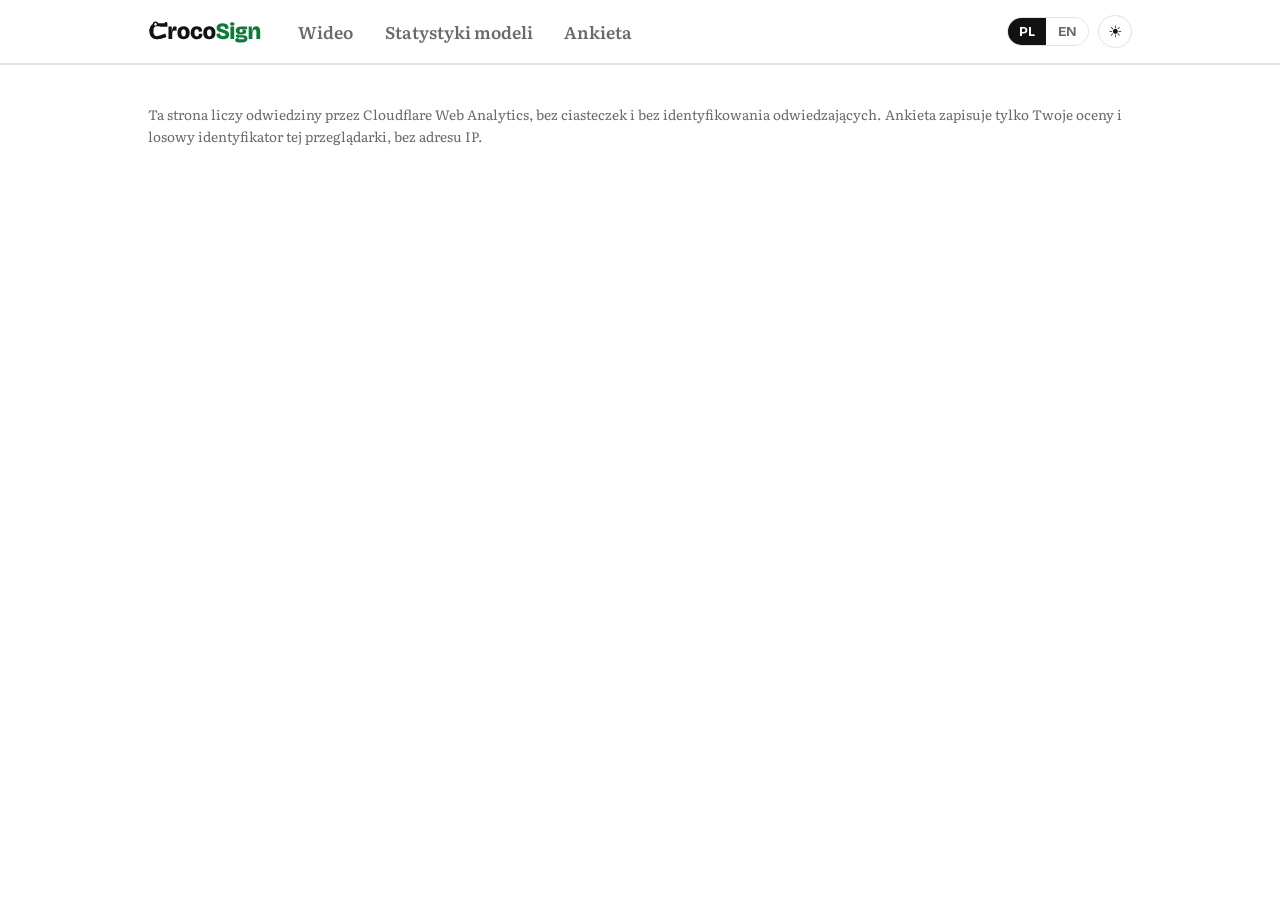
==== commit 8c856b8f: "Rebuild: test(brand): hover and running-clap guard From crocosign-site 5f75298." ====
--- a/index.html
+++ b/index.html
@@ -1,7 +1,9 @@
 <!DOCTYPE html>
 <html lang="pl"><head>
     <meta charset="UTF-8">
+    <link rel="icon" href="/favicon.ico" sizes="32x32">
     <link rel="icon" type="image/svg+xml" href="/favicon.svg">
+    <link rel="apple-touch-icon" href="/apple-touch-icon.png">
     <meta name="viewport" content="width=device-width, initial-scale=1.0">
     <meta name="theme-color" content="#f1f3f5">
     <!-- Prerendered pages are visible before the app loads: apply a saved dark theme first. -->
@@ -10,13 +12,13 @@
     <link rel="preconnect" href="https://fonts.googleapis.com">
     <link rel="preconnect" href="https://fonts.gstatic.com" crossorigin="">
     <link href="https://fonts.googleapis.com/css2?family=Bricolage+Grotesque:opsz,wdth,wght@12..96,75..100,300..800&amp;family=Literata:opsz,wght@7..72,400..700&amp;display=swap" rel="stylesheet">
-    <title>CrocoSign: tłumacz PJM oparty na AI, z polskiego języka migowego na tekst</title>
+    <title>CrocoSign: tłumacz języka migowego (PJM) na tekst oparty na AI</title>
     <meta name="description" content="Prototyp badawczy tłumacza polskiego języka migowego (PJM) opartego na sztucznej inteligencji (AI): model tłumaczy nagrania w PJM na tekst. Otwarty zbiór 29 928 par wideo-zdanie od 151 osób Głuchych, wytrenowane modele i ankieta oceny tłumaczeń.">
     <link rel="canonical" href="https://crocosign.pl/">
     <meta property="og:type" content="website">
     <meta property="og:site_name" content="CrocoSign">
     <meta property="og:url" content="https://crocosign.pl/">
-    <meta property="og:title" content="CrocoSign: tłumacz PJM oparty na AI, z polskiego języka migowego na tekst">
+    <meta property="og:title" content="CrocoSign: tłumacz języka migowego (PJM) na tekst oparty na AI">
     <meta property="og:description" content="Prototyp badawczy tłumacza polskiego języka migowego (PJM) opartego na sztucznej inteligencji (AI): model tłumaczy nagrania w PJM na tekst. Otwarty zbiór 29 928 par wideo-zdanie od 151 osób Głuchych, wytrenowane modele i ankieta oceny tłumaczeń.">
     <meta property="og:image" content="https://crocosign.pl/og.png">
     <meta property="og:image:width" content="1200">
@@ -26,14 +28,14 @@
     <meta name="twitter:card" content="summary_large_image">
     <!-- Lets Google Dataset Search list the corpus. -->
     <script type="application/ld+json">{"@context": "https://schema.org", "@type": "Dataset", "name": "CrocoSign PJM-to-text dataset", "description": "29,928 sentence-level video clips of Polish Sign Language (PJM), about 25 hours from 151 Deaf signers, with corrected Polish transcripts, English translations, signer identifiers and multi-signer and signer-independent splits. Built from the Open Repository of the PJM Corpus of the University of Warsaw.", "url": "https://huggingface.co/datasets/CrocoSign/pjm-data", "sameAs": "https://github.com/crocosign/pjm-data", "license": "https://creativecommons.org/licenses/by-sa/4.0/", "isBasedOn": "https://www.korpuspjm.uw.edu.pl/", "inLanguage": ["pl", "en"], "keywords": ["Polish Sign Language", "PJM", "sign language translation", "sign language dataset"], "creator": {"@type": "Organization", "name": "CrocoSign", "url": "https://crocosign.pl"}}</script>
-    <script type="module" crossorigin="" src="/assets/index-BMT6bpnj.js"></script>
-    <link rel="stylesheet" crossorigin="" href="/assets/index-DxRXFw7Z.css">
-  <link rel="modulepreload" as="script" crossorigin="" href="/assets/LandingPage-D9YiH0JZ.js"><link rel="modulepreload" as="script" crossorigin="" href="/assets/dataLabels-BdBc4yPj.js"><link rel="stylesheet" crossorigin="" href="/assets/LandingPage-Db438eYz.css"><link rel="alternate" hreflang="pl" href="https://crocosign.pl/"><link rel="alternate" hreflang="en" href="https://crocosign.pl/en/"><link rel="alternate" hreflang="x-default" href="https://crocosign.pl/"></head>
+    <script type="module" crossorigin="" src="/assets/index-DLzQUzNk.js"></script>
+    <link rel="stylesheet" crossorigin="" href="/assets/index-Be1dLYGp.css">
+  <link rel="modulepreload" as="script" crossorigin="" href="/assets/LandingPage-loOKfMbA.js"><link rel="modulepreload" as="script" crossorigin="" href="/assets/dataLabels-BdBc4yPj.js"><link rel="stylesheet" crossorigin="" href="/assets/LandingPage-BzVrAjhb.css"><link rel="alternate" hreflang="pl" href="https://crocosign.pl/"><link rel="alternate" hreflang="en" href="https://crocosign.pl/en/"><link rel="alternate" hreflang="x-default" href="https://crocosign.pl/"></head>
   <body>
-    <div id="app" data-v-app=""><header data-v-b5de9434="" class="nav"><div data-v-b5de9434="" class="nav__inner container"><a data-v-b5de9434="" aria-current="page" href="/" class="router-link-active router-link-exact-active brand" aria-label="CrocoSign"><span data-v-6fd08fef="" data-v-b5de9434="" class="logo"><svg data-v-6fd08fef="" class="logo__mark" viewBox="0 0 32 32" role="img" aria-label="CrocoSign"><rect data-v-6fd08fef="" x="0" y="0" width="32" height="32" rx="8" class="logo__tile"></rect><path data-v-6fd08fef="" d="M22.5 9.4 A 8.6 8.6 0 1 0 22.5 22.6" class="logo__glyph"></path><circle data-v-6fd08fef="" cx="11.3" cy="16" r="1.7" class="logo__eye"></circle></svg><span data-v-6fd08fef="" class="logo__word" aria-hidden="true"><span data-v-6fd08fef="" class="logo__croco">Croco</span><span data-v-6fd08fef="" class="logo__sign">Sign</span></span></span></a><nav data-v-b5de9434="" class="nav__links"><a data-v-b5de9434="" href="/videos" class="">Wideo</a><a data-v-b5de9434="" href="/metrics" class="">Statystyki modeli</a><a data-v-b5de9434="" href="/survey" class="">Ankieta</a></nav><div data-v-b5de9434="" class="nav__actions"><div data-v-b5de9434="" class="lang" role="group" aria-label="Język"><button data-v-b5de9434="" type="button" class="lang--on"> PL </button><button data-v-b5de9434="" type="button" class=""> EN </button></div><button data-v-b5de9434="" type="button" class="theme-toggle" title="Przełącz motyw" aria-label="Przełącz motyw">☀</button></div></div></header><main data-v-5b6b8867="" data-v-b5de9434="" class="landing"><div data-v-5b6b8867="" class="wrap"><header data-v-5b6b8867="" class="hero"><div data-v-5b6b8867=""><h1 data-v-5b6b8867="">CrocoSign</h1><p data-v-5b6b8867="" class="lead">Uczymy sztuczną inteligencję tłumaczyć nagrania w polskim języku migowym (PJM) na tekst.</p><p data-v-5b6b8867="" class="proto">To prototyp badawczy, nie zamiennik tłumacza.</p><p data-v-5b6b8867="" class="thesis">To nasza praca inżynierska w PJATK, „Automatyczne tłumaczenie z Polskiego Języka Migowego na języki foniczne”.</p><div data-v-5b6b8867="" class="cta"><a data-v-5b6b8867="" href="/videos" class="btn btn-primary">Przeglądaj nagrania z korpusu</a><a data-v-5b6b8867="" href="/metrics" class="btn btn-secondary">Zobacz wyniki modeli</a><a data-v-5b6b8867="" href="/survey" class="btn btn-secondary">Oceń tłumaczenia modelu</a></div></div><figure data-v-8e3d008e="" data-v-5b6b8867="" class="scene"><div data-v-8e3d008e="" class="stage"><!----><video data-v-8e3d008e="" class="stage__video" poster="/assets/frame-C64pJEis.jpg" width="640" height="360" loop="" playsinline="" preload="auto" role="img" aria-label="Klatka nagrania z korpusu: osoba migająca unosi dłoń do ust"><source data-v-8e3d008e="" src="/assets/clip-DSAp-umF.webm" type="video/webm"><source data-v-8e3d008e="" src="/assets/clip-BU9-rFMF.mp4" type="video/mp4"></video><canvas data-v-8e3d008e="" class="stage__canvas" aria-hidden="true" width="541" height="305"></canvas></div><div data-v-8e3d008e="" class="controls"><button data-v-8e3d008e="" class="play" type="button">Odtwórz klip</button><div data-v-8e3d008e="" class="layers" role="group" aria-label="Warstwy punktów kluczowych"><span data-v-8e3d008e="" class="chip" style="--c: var(--g-lh);"><input data-v-8e3d008e="" id="layer-leftHand" type="checkbox"><label data-v-8e3d008e="" for="layer-leftHand"><i data-v-8e3d008e=""></i>lewa dłoń</label></span><span data-v-8e3d008e="" class="chip" style="--c: var(--g-rh);"><input data-v-8e3d008e="" id="layer-rightHand" type="checkbox"><label data-v-8e3d008e="" for="layer-rightHand"><i data-v-8e3d008e=""></i>prawa dłoń</label></span><span data-v-8e3d008e="" class="chip" style="--c: var(--g-body);"><input data-v-8e3d008e="" id="layer-body" type="checkbox"><label data-v-8e3d008e="" for="layer-body"><i data-v-8e3d008e=""></i>tułów</label></span><span data-v-8e3d008e="" class="chip" style="--c: var(--g-face);"><input data-v-8e3d008e="" id="layer-face" type="checkbox"><label data-v-8e3d008e="" for="layer-face"><i data-v-8e3d008e=""></i>twarz</label></span></div></div><p data-v-8e3d008e="" class="transcript" lang="pl">„Rybka podnosi się i opluwa kota, a ten ucieka.”</p><p data-v-8e3d008e="" class="source">Uni-Sign, transfer z OpenASL</p><p data-v-8e3d008e="" class="out" lang="en"><span data-v-8e3d008e="" class="w">The</span> <span data-v-8e3d008e="" class="w">fish</span> <span data-v-8e3d008e="" class="w">rises</span> <span data-v-8e3d008e="" class="w">and</span> <span data-v-8e3d008e="" class="w">spits</span> <span data-v-8e3d008e="" class="w">water</span> <span data-v-8e3d008e="" class="w">at</span> <span data-v-8e3d008e="" class="w">the</span> <span data-v-8e3d008e="" class="w">cat,</span> <span data-v-8e3d008e="" class="w">and</span> <span data-v-8e3d008e="" class="w">the</span> <span data-v-8e3d008e="" class="w">cat</span> <span data-v-8e3d008e="" class="w">runs</span> <span data-v-8e3d008e="" class="w">away.</span> </p><p data-v-8e3d008e="" class="example">Przykład wybrany ze zbioru testowego.</p></figure></header><section data-v-5b6b8867="" class="sec" aria-labelledby="h-problem"><h2 data-v-5b6b8867="" id="h-problem">Problem</h2><div data-v-5b6b8867="" class="body"><p data-v-5b6b8867="" class="big">Według szacunków Polskiego Związku Głuchych PJM posługuje się w Polsce około 40-50 tysięcy osób. Ma własną gramatykę, a znaczenie niosą w nim między innymi kierunek i siła ruchu oraz mimika.</p><p data-v-5b6b8867="">Tłumaczy jest mało. W spisie STPJM i UW z 2023 roku wzięło udział 236 tłumaczy języka migowego. Wojewódzkie rejestry mają 508 wpisów, ale nie są aktualizowane, więc czynnych tłumaczy jest zapewne wyraźnie mniej. Godzina tłumaczenia kosztuje średnio około 132 zł. W nagłej sytuacji, na przykład u lekarza, tłumacza często nie da się zamówić.</p><div data-v-5b6b8867="" class="consulted"><p data-v-5b6b8867="">Na początku pracy rozmawialiśmy o pomyśle i o tych problemach z Głuchymi. Najbardziej potrzeba więcej tłumaczy, a do tego ludzi i pieniędzy. Nasza praca idzie obok tego: sprawdzamy, czy maszynowe tłumaczenie z PJM na tekst jest wykonalne.</p></div><p data-v-5b6b8867="">Tłumaczymy wprost z wideo na tekst. Wiele systemów najpierw zapisuje znaki w notacji pośredniej, tak zwanych glosach. Dla PJM nie ma ręcznych adnotacji glosowych, więc takich metod nie dało się użyć bezpośrednio. Można by wygenerować pseudoglosy automatycznie, ale wybraliśmy podejście całkiem bez glos: bez dodatkowego etapu i bez szumu z błędów automatycznej adnotacji.</p><p data-v-5b6b8867="">Nie znaleźliśmy gotowego tłumacza z PJM na tekst ani zbioru nagrań przygotowanego do uczenia modeli. Zbiór zrobiliśmy sami.</p></div></section><section data-v-5b6b8867="" class="sec sec--scene" aria-labelledby="h-how"><h2 data-v-5b6b8867="" id="h-how">Jak to działa</h2><div data-v-cfa67ae3="" data-v-5b6b8867="" class="scene s1 s2 s3 s4"><figure data-v-cfa67ae3="" class="figure"><div data-v-cfa67ae3="" class="layer layer--frame"><img data-v-cfa67ae3="" class="photo" src="/assets/frame-C64pJEis.jpg" alt="Klatka nagrania z korpusu: osoba migająca unosi dłoń do ust" width="640" height="360" loading="lazy"><svg data-v-cfa67ae3="" class="overlay" viewBox="0 0 640 360" preserveAspectRatio="xMidYMid slice" aria-hidden="true"><g data-v-cfa67ae3="" stroke="#1ed760" fill="#1ed760"><line data-v-cfa67ae3="" class="draw" x1="367.2" y1="296.8" x2="349.3" y2="301.1" pathLength="1" stroke-width="2.5" style="transition-delay: 0ms;"></line><line data-v-cfa67ae3="" class="draw" x1="349.3" y1="301.1" x2="334.3" y2="306.1" pathLength="1" stroke-width="2.5" style="transition-delay: 25ms;"></line><line data-v-cfa67ae3="" class="draw" x1="334.3" y1="306.1" x2="325.8" y2="316.8" pathLength="1" stroke-width="2.5" style="transition-delay: 50ms;"></line><line data-v-cfa67ae3="" class="draw" x1="325.8" y1="316.8" x2="315.8" y2="324.7" pathLength="1" stroke-width="2.5" style="transition-delay: 75ms;"></line><line data-v-cfa67ae3="" class="draw" x1="367.2" y1="296.8" x2="332.9" y2="316.8" pathLength="1" stroke-width="2.5" style="transition-delay: 100ms;"></line><line data-v-cfa67ae3="" class="draw" x1="332.9" y1="316.8" x2="325.1" y2="330.4" pathLength="1" stroke-width="2.5" style="transition-delay: 125ms;"></line><line data-v-cfa67ae3="" class="draw" x1="325.1" y1="330.4" x2="317.9" y2="339" pathLength="1" stroke-width="2.5" style="transition-delay: 150ms;"></line><line data-v-cfa67ae3="" class="draw" x1="317.9" y1="339" x2="312.2" y2="346.8" pathLength="1" stroke-width="2.5" style="transition-delay: 175ms;"></line><line data-v-cfa67ae3="" class="draw" x1="367.2" y1="296.8" x2="342.2" y2="323.2" pathLength="1" stroke-width="2.5" style="transition-delay: 200ms;"></line><line data-v-cfa67ae3="" class="draw" x1="342.2" y1="323.2" x2="332.9" y2="338.3" pathLength="1" stroke-width="2.5" style="transition-delay: 225ms;"></line><line data-v-cfa67ae3="" class="draw" x1="332.9" y1="338.3" x2="325.8" y2="346.1" pathLength="1" stroke-width="2.5" style="transition-delay: 250ms;"></line><line data-v-cfa67ae3="" class="draw" x1="325.8" y1="346.1" x2="320" y2="351.8" pathLength="1" stroke-width="2.5" style="transition-delay: 275ms;"></line><line data-v-cfa67ae3="" class="draw" x1="367.2" y1="296.8" x2="350" y2="328.2" pathLength="1" stroke-width="2.5" style="transition-delay: 300ms;"></line><line data-v-cfa67ae3="" class="draw" x1="350" y1="328.2" x2="340.7" y2="341.1" pathLength="1" stroke-width="2.5" style="transition-delay: 325ms;"></line><line data-v-cfa67ae3="" class="draw" x1="340.7" y1="341.1" x2="333.6" y2="346.8" pathLength="1" stroke-width="2.5" style="transition-delay: 350ms;"></line><line data-v-cfa67ae3="" class="draw" x1="333.6" y1="346.8" x2="328.6" y2="349.7" pathLength="1" stroke-width="2.5" style="transition-delay: 375ms;"></line><line data-v-cfa67ae3="" class="draw" x1="367.2" y1="296.8" x2="357.2" y2="332.5" pathLength="1" stroke-width="2.5" style="transition-delay: 400ms;"></line><line data-v-cfa67ae3="" class="draw" x1="357.2" y1="332.5" x2="349.3" y2="341.1" pathLength="1" stroke-width="2.5" style="transition-delay: 425ms;"></line><line data-v-cfa67ae3="" class="draw" x1="349.3" y1="341.1" x2="343.6" y2="344" pathLength="1" stroke-width="2.5" style="transition-delay: 450ms;"></line><line data-v-cfa67ae3="" class="draw" x1="343.6" y1="344" x2="339.3" y2="345.4" pathLength="1" stroke-width="2.5" style="transition-delay: 475ms;"></line><circle data-v-cfa67ae3="" class="dot" cx="367.2" cy="296.8" r="2.2" style="transition-delay: 500ms;"></circle><circle data-v-cfa67ae3="" class="dot" cx="349.3" cy="301.1" r="2.2" style="transition-delay: 500ms;"></circle><circle data-v-cfa67ae3="" class="dot" cx="334.3" cy="306.1" r="2.2" style="transition-delay: 500ms;"></circle><circle data-v-cfa67ae3="" class="dot" cx="325.8" cy="316.8" r="2.2" style="transition-delay: 500ms;"></circle><circle data-v-cfa67ae3="" class="dot" cx="315.8" cy="324.7" r="2.2" style="transition-delay: 500ms;"></circle><circle data-v-cfa67ae3="" class="dot" cx="332.9" cy="316.8" r="2.2" style="transition-delay: 500ms;"></circle><circle data-v-cfa67ae3="" class="dot" cx="325.1" cy="330.4" r="2.2" style="transition-delay: 500ms;"></circle><circle data-v-cfa67ae3="" class="dot" cx="317.9" cy="339" r="2.2" style="transition-delay: 500ms;"></circle><circle data-v-cfa67ae3="" class="dot" cx="312.2" cy="346.8" r="2.2" style="transition-delay: 500ms;"></circle><circle data-v-cfa67ae3="" class="dot" cx="342.2" cy="323.2" r="2.2" style="transition-delay: 500ms;"></circle><circle data-v-cfa67ae3="" class="dot" cx="332.9" cy="338.3" r="2.2" style="transition-delay: 500ms;"></circle><circle data-v-cfa67ae3="" class="dot" cx="325.8" cy="346.1" r="2.2" style="transition-delay: 500ms;"></circle><circle data-v-cfa67ae3="" class="dot" cx="320" cy="351.8" r="2.2" style="transition-delay: 500ms;"></circle><circle data-v-cfa67ae3="" class="dot" cx="350" cy="328.2" r="2.2" style="transition-delay: 500ms;"></circle><circle data-v-cfa67ae3="" class="dot" cx="340.7" cy="341.1" r="2.2" style="transition-delay: 500ms;"></circle><circle data-v-cfa67ae3="" class="dot" cx="333.6" cy="346.8" r="2.2" style="transition-delay: 500ms;"></circle><circle data-v-cfa67ae3="" class="dot" cx="328.6" cy="349.7" r="2.2" style="transition-delay: 500ms;"></circle><circle data-v-cfa67ae3="" class="dot" cx="357.2" cy="332.5" r="2.2" style="transition-delay: 500ms;"></circle><circle data-v-cfa67ae3="" class="dot" cx="349.3" cy="341.1" r="2.2" style="transition-delay: 500ms;"></circle><circle data-v-cfa67ae3="" class="dot" cx="343.6" cy="344" r="2.2" style="transition-delay: 500ms;"></circle><circle data-v-cfa67ae3="" class="dot" cx="339.3" cy="345.4" r="2.2" style="transition-delay: 500ms;"></circle></g><g data-v-cfa67ae3="" stroke="#7ee2a8" fill="#7ee2a8"><line data-v-cfa67ae3="" class="draw" x1="294.3" y1="130.3" x2="300.7" y2="121.8" pathLength="1" stroke-width="2.5" style="transition-delay: 220ms;"></line><line data-v-cfa67ae3="" class="draw" x1="300.7" y1="121.8" x2="309.3" y2="116" pathLength="1" stroke-width="2.5" style="transition-delay: 245ms;"></line><line data-v-cfa67ae3="" class="draw" x1="309.3" y1="116" x2="316.5" y2="110.3" pathLength="1" stroke-width="2.5" style="transition-delay: 270ms;"></line><line data-v-cfa67ae3="" class="draw" x1="316.5" y1="110.3" x2="320.8" y2="99.6" pathLength="1" stroke-width="2.5" style="transition-delay: 295ms;"></line><line data-v-cfa67ae3="" class="draw" x1="294.3" y1="130.3" x2="301.4" y2="94.6" pathLength="1" stroke-width="2.5" style="transition-delay: 320ms;"></line><line data-v-cfa67ae3="" class="draw" x1="301.4" y1="94.6" x2="310.7" y2="92.4" pathLength="1" stroke-width="2.5" style="transition-delay: 345ms;"></line><line data-v-cfa67ae3="" class="draw" x1="310.7" y1="92.4" x2="317.9" y2="97.5" pathLength="1" stroke-width="2.5" style="transition-delay: 370ms;"></line><line data-v-cfa67ae3="" class="draw" x1="317.9" y1="97.5" x2="322.2" y2="107.5" pathLength="1" stroke-width="2.5" style="transition-delay: 395ms;"></line><line data-v-cfa67ae3="" class="draw" x1="294.3" y1="130.3" x2="297.2" y2="95.3" pathLength="1" stroke-width="2.5" style="transition-delay: 420ms;"></line><line data-v-cfa67ae3="" class="draw" x1="297.2" y1="95.3" x2="312.2" y2="94.6" pathLength="1" stroke-width="2.5" style="transition-delay: 445ms;"></line><line data-v-cfa67ae3="" class="draw" x1="312.2" y1="94.6" x2="319.3" y2="101.7" pathLength="1" stroke-width="2.5" style="transition-delay: 470ms;"></line><line data-v-cfa67ae3="" class="draw" x1="319.3" y1="101.7" x2="322.9" y2="111" pathLength="1" stroke-width="2.5" style="transition-delay: 495ms;"></line><line data-v-cfa67ae3="" class="draw" x1="294.3" y1="130.3" x2="295" y2="97.5" pathLength="1" stroke-width="2.5" style="transition-delay: 520ms;"></line><line data-v-cfa67ae3="" class="draw" x1="295" y1="97.5" x2="309.3" y2="97.5" pathLength="1" stroke-width="2.5" style="transition-delay: 545ms;"></line><line data-v-cfa67ae3="" class="draw" x1="309.3" y1="97.5" x2="317.2" y2="106.7" pathLength="1" stroke-width="2.5" style="transition-delay: 570ms;"></line><line data-v-cfa67ae3="" class="draw" x1="317.2" y1="106.7" x2="319.3" y2="117.5" pathLength="1" stroke-width="2.5" style="transition-delay: 595ms;"></line><line data-v-cfa67ae3="" class="draw" x1="294.3" y1="130.3" x2="293.6" y2="101.7" pathLength="1" stroke-width="2.5" style="transition-delay: 620ms;"></line><line data-v-cfa67ae3="" class="draw" x1="293.6" y1="101.7" x2="305.7" y2="101.7" pathLength="1" stroke-width="2.5" style="transition-delay: 645ms;"></line><line data-v-cfa67ae3="" class="draw" x1="305.7" y1="101.7" x2="312.2" y2="110.3" pathLength="1" stroke-width="2.5" style="transition-delay: 670ms;"></line><line data-v-cfa67ae3="" class="draw" x1="312.2" y1="110.3" x2="315.8" y2="118.9" pathLength="1" stroke-width="2.5" style="transition-delay: 695ms;"></line><circle data-v-cfa67ae3="" class="dot" cx="294.3" cy="130.3" r="2.2" style="transition-delay: 720ms;"></circle><circle data-v-cfa67ae3="" class="dot" cx="300.7" cy="121.8" r="2.2" style="transition-delay: 720ms;"></circle><circle data-v-cfa67ae3="" class="dot" cx="309.3" cy="116" r="2.2" style="transition-delay: 720ms;"></circle><circle data-v-cfa67ae3="" class="dot" cx="316.5" cy="110.3" r="2.2" style="transition-delay: 720ms;"></circle><circle data-v-cfa67ae3="" class="dot" cx="320.8" cy="99.6" r="2.2" style="transition-delay: 720ms;"></circle><circle data-v-cfa67ae3="" class="dot" cx="301.4" cy="94.6" r="2.2" style="transition-delay: 720ms;"></circle><circle data-v-cfa67ae3="" class="dot" cx="310.7" cy="92.4" r="2.2" style="transition-delay: 720ms;"></circle><circle data-v-cfa67ae3="" class="dot" cx="317.9" cy="97.5" r="2.2" style="transition-delay: 720ms;"></circle><circle data-v-cfa67ae3="" class="dot" cx="322.2" cy="107.5" r="2.2" style="transition-delay: 720ms;"></circle><circle data-v-cfa67ae3="" class="dot" cx="297.2" cy="95.3" r="2.2" style="transition-delay: 720ms;"></circle><circle data-v-cfa67ae3="" class="dot" cx="312.2" cy="94.6" r="2.2" style="transition-delay: 720ms;"></circle><circle data-v-cfa67ae3="" class="dot" cx="319.3" cy="101.7" r="2.2" style="transition-delay: 720ms;"></circle><circle data-v-cfa67ae3="" class="dot" cx="322.9" cy="111" r="2.2" style="transition-delay: 720ms;"></circle><circle data-v-cfa67ae3="" class="dot" cx="295" cy="97.5" r="2.2" style="transition-delay: 720ms;"></circle><circle data-v-cfa67ae3="" class="dot" cx="309.3" cy="97.5" r="2.2" style="transition-delay: 720ms;"></circle><circle data-v-cfa67ae3="" class="dot" cx="317.2" cy="106.7" r="2.2" style="transition-delay: 720ms;"></circle><circle data-v-cfa67ae3="" class="dot" cx="319.3" cy="117.5" r="2.2" style="transition-delay: 720ms;"></circle><circle data-v-cfa67ae3="" class="dot" cx="293.6" cy="101.7" r="2.2" style="transition-delay: 720ms;"></circle><circle data-v-cfa67ae3="" class="dot" cx="305.7" cy="101.7" r="2.2" style="transition-delay: 720ms;"></circle><circle data-v-cfa67ae3="" class="dot" cx="312.2" cy="110.3" r="2.2" style="transition-delay: 720ms;"></circle><circle data-v-cfa67ae3="" class="dot" cx="315.8" cy="118.9" r="2.2" style="transition-delay: 720ms;"></circle></g><g data-v-cfa67ae3="" stroke="#e8c872" fill="#e8c872"><line data-v-cfa67ae3="" class="draw" x1="389.3" y1="153.2" x2="248.6" y2="136.8" pathLength="1" stroke-width="2.5" style="transition-delay: 440ms;"></line><line data-v-cfa67ae3="" class="draw" x1="389.3" y1="153.2" x2="444.4" y2="256.1" pathLength="1" stroke-width="2.5" style="transition-delay: 465ms;"></line><line data-v-cfa67ae3="" class="draw" x1="444.4" y1="256.1" x2="370" y2="295.4" pathLength="1" stroke-width="2.5" style="transition-delay: 490ms;"></line><line data-v-cfa67ae3="" class="draw" x1="248.6" y1="136.8" x2="212.2" y2="208.9" pathLength="1" stroke-width="2.5" style="transition-delay: 515ms;"></line><line data-v-cfa67ae3="" class="draw" x1="212.2" y1="208.9" x2="284.3" y2="135.3" pathLength="1" stroke-width="2.5" style="transition-delay: 540ms;"></line><line data-v-cfa67ae3="" class="draw" x1="304.3" y1="86.7" x2="318.6" y2="73.2" pathLength="1" stroke-width="2.5" style="transition-delay: 565ms;"></line><line data-v-cfa67ae3="" class="draw" x1="304.3" y1="86.7" x2="290.8" y2="73.2" pathLength="1" stroke-width="2.5" style="transition-delay: 590ms;"></line><line data-v-cfa67ae3="" class="draw" x1="318.6" y1="73.2" x2="342.2" y2="82.4" pathLength="1" stroke-width="2.5" style="transition-delay: 615ms;"></line><line data-v-cfa67ae3="" class="draw" x1="290.8" y1="73.2" x2="270.7" y2="85.3" pathLength="1" stroke-width="2.5" style="transition-delay: 640ms;"></line><circle data-v-cfa67ae3="" class="dot" cx="304.3" cy="86.7" r="2.2" style="transition-delay: 940ms;"></circle><circle data-v-cfa67ae3="" class="dot" cx="318.6" cy="73.2" r="2.2" style="transition-delay: 940ms;"></circle><circle data-v-cfa67ae3="" class="dot" cx="290.8" cy="73.2" r="2.2" style="transition-delay: 940ms;"></circle><circle data-v-cfa67ae3="" class="dot" cx="342.2" cy="82.4" r="2.2" style="transition-delay: 940ms;"></circle><circle data-v-cfa67ae3="" class="dot" cx="270.7" cy="85.3" r="2.2" style="transition-delay: 940ms;"></circle><circle data-v-cfa67ae3="" class="dot" cx="389.3" cy="153.2" r="2.2" style="transition-delay: 940ms;"></circle><circle data-v-cfa67ae3="" class="dot" cx="248.6" cy="136.8" r="2.2" style="transition-delay: 940ms;"></circle><circle data-v-cfa67ae3="" class="dot" cx="444.4" cy="256.1" r="2.2" style="transition-delay: 940ms;"></circle><circle data-v-cfa67ae3="" class="dot" cx="212.2" cy="208.9" r="2.2" style="transition-delay: 940ms;"></circle><circle data-v-cfa67ae3="" class="dot" cx="370" cy="295.4" r="2.2" style="transition-delay: 940ms;"></circle><circle data-v-cfa67ae3="" class="dot" cx="284.3" cy="135.3" r="2.2" style="transition-delay: 940ms;"></circle></g><g data-v-cfa67ae3="" stroke="#f28c6b" fill="#f28c6b"><line data-v-cfa67ae3="" class="draw" x1="272.1" y1="75.3" x2="272.9" y2="83.9" pathLength="1" stroke-width="1.5" style="transition-delay: 660ms;"></line><line data-v-cfa67ae3="" class="draw" x1="272.9" y1="83.9" x2="274.3" y2="92.4" pathLength="1" stroke-width="1.5" style="transition-delay: 685ms;"></line><line data-v-cfa67ae3="" class="draw" x1="274.3" y1="92.4" x2="276.4" y2="100.3" pathLength="1" stroke-width="1.5" style="transition-delay: 710ms;"></line><line data-v-cfa67ae3="" class="draw" x1="276.4" y1="100.3" x2="279.3" y2="107.5" pathLength="1" stroke-width="1.5" style="transition-delay: 735ms;"></line><line data-v-cfa67ae3="" class="draw" x1="279.3" y1="107.5" x2="284.3" y2="113.9" pathLength="1" stroke-width="1.5" style="transition-delay: 760ms;"></line><line data-v-cfa67ae3="" class="draw" x1="284.3" y1="113.9" x2="290" y2="120.3" pathLength="1" stroke-width="1.5" style="transition-delay: 785ms;"></line><line data-v-cfa67ae3="" class="draw" x1="290" y1="120.3" x2="297.9" y2="123.2" pathLength="1" stroke-width="1.5" style="transition-delay: 810ms;"></line><line data-v-cfa67ae3="" class="draw" x1="297.9" y1="123.2" x2="306.4" y2="124.6" pathLength="1" stroke-width="1.5" style="transition-delay: 835ms;"></line><line data-v-cfa67ae3="" class="draw" x1="306.4" y1="124.6" x2="315" y2="122.5" pathLength="1" stroke-width="1.5" style="transition-delay: 860ms;"></line><line data-v-cfa67ae3="" class="draw" x1="315" y1="122.5" x2="322.9" y2="118.9" pathLength="1" stroke-width="1.5" style="transition-delay: 885ms;"></line><line data-v-cfa67ae3="" class="draw" x1="322.9" y1="118.9" x2="327.9" y2="112.5" pathLength="1" stroke-width="1.5" style="transition-delay: 910ms;"></line><line data-v-cfa67ae3="" class="draw" x1="327.9" y1="112.5" x2="333.6" y2="105.3" pathLength="1" stroke-width="1.5" style="transition-delay: 935ms;"></line><line data-v-cfa67ae3="" class="draw" x1="333.6" y1="105.3" x2="336.4" y2="98.9" pathLength="1" stroke-width="1.5" style="transition-delay: 960ms;"></line><line data-v-cfa67ae3="" class="draw" x1="336.4" y1="98.9" x2="337.9" y2="90.3" pathLength="1" stroke-width="1.5" style="transition-delay: 985ms;"></line><line data-v-cfa67ae3="" class="draw" x1="337.9" y1="90.3" x2="338.6" y2="82.4" pathLength="1" stroke-width="1.5" style="transition-delay: 1010ms;"></line><line data-v-cfa67ae3="" class="draw" x1="338.6" y1="82.4" x2="338.6" y2="73.9" pathLength="1" stroke-width="1.5" style="transition-delay: 1035ms;"></line><circle data-v-cfa67ae3="" class="dot" cx="272.1" cy="75.3" r="1.2" style="transition-delay: 1160ms;"></circle><circle data-v-cfa67ae3="" class="dot" cx="272.9" cy="83.9" r="1.2" style="transition-delay: 1160ms;"></circle><circle data-v-cfa67ae3="" class="dot" cx="274.3" cy="92.4" r="1.2" style="transition-delay: 1160ms;"></circle><circle data-v-cfa67ae3="" class="dot" cx="276.4" cy="100.3" r="1.2" style="transition-delay: 1160ms;"></circle><circle data-v-cfa67ae3="" class="dot" cx="279.3" cy="107.5" r="1.2" style="transition-delay: 1160ms;"></circle><circle data-v-cfa67ae3="" class="dot" cx="284.3" cy="113.9" r="1.2" style="transition-delay: 1160ms;"></circle><circle data-v-cfa67ae3="" class="dot" cx="290" cy="120.3" r="1.2" style="transition-delay: 1160ms;"></circle><circle data-v-cfa67ae3="" class="dot" cx="297.9" cy="123.2" r="1.2" style="transition-delay: 1160ms;"></circle><circle data-v-cfa67ae3="" class="dot" cx="306.4" cy="124.6" r="1.2" style="transition-delay: 1160ms;"></circle><circle data-v-cfa67ae3="" class="dot" cx="315" cy="122.5" r="1.2" style="transition-delay: 1160ms;"></circle><circle data-v-cfa67ae3="" class="dot" cx="322.9" cy="118.9" r="1.2" style="transition-delay: 1160ms;"></circle><circle data-v-cfa67ae3="" class="dot" cx="327.9" cy="112.5" r="1.2" style="transition-delay: 1160ms;"></circle><circle data-v-cfa67ae3="" class="dot" cx="333.6" cy="105.3" r="1.2" style="transition-delay: 1160ms;"></circle><circle data-v-cfa67ae3="" class="dot" cx="336.4" cy="98.9" r="1.2" style="transition-delay: 1160ms;"></circle><circle data-v-cfa67ae3="" class="dot" cx="337.9" cy="90.3" r="1.2" style="transition-delay: 1160ms;"></circle><circle data-v-cfa67ae3="" class="dot" cx="338.6" cy="82.4" r="1.2" style="transition-delay: 1160ms;"></circle><circle data-v-cfa67ae3="" class="dot" cx="338.6" cy="73.9" r="1.2" style="transition-delay: 1160ms;"></circle><circle data-v-cfa67ae3="" class="dot" cx="280" cy="68.9" r="1.2" style="transition-delay: 1160ms;"></circle><circle data-v-cfa67ae3="" class="dot" cx="284.3" cy="66.7" r="1.2" style="transition-delay: 1160ms;"></circle><circle data-v-cfa67ae3="" class="dot" cx="288.6" cy="66" r="1.2" style="transition-delay: 1160ms;"></circle><circle data-v-cfa67ae3="" class="dot" cx="293.6" cy="66" r="1.2" style="transition-delay: 1160ms;"></circle><circle data-v-cfa67ae3="" class="dot" cx="297.9" cy="66.7" r="1.2" style="transition-delay: 1160ms;"></circle><circle data-v-cfa67ae3="" class="dot" cx="310" cy="66.7" r="1.2" style="transition-delay: 1160ms;"></circle><circle data-v-cfa67ae3="" class="dot" cx="315" cy="65.3" r="1.2" style="transition-delay: 1160ms;"></circle><circle data-v-cfa67ae3="" class="dot" cx="320" cy="65.3" r="1.2" style="transition-delay: 1160ms;"></circle><circle data-v-cfa67ae3="" class="dot" cx="325.1" cy="66" r="1.2" style="transition-delay: 1160ms;"></circle><circle data-v-cfa67ae3="" class="dot" cx="329.3" cy="68.1" r="1.2" style="transition-delay: 1160ms;"></circle><circle data-v-cfa67ae3="" class="dot" cx="304.3" cy="73.2" r="1.2" style="transition-delay: 1160ms;"></circle><circle data-v-cfa67ae3="" class="dot" cx="304.3" cy="78.2" r="1.2" style="transition-delay: 1160ms;"></circle><circle data-v-cfa67ae3="" class="dot" cx="304.3" cy="83.9" r="1.2" style="transition-delay: 1160ms;"></circle><circle data-v-cfa67ae3="" class="dot" cx="304.3" cy="89.6" r="1.2" style="transition-delay: 1160ms;"></circle><circle data-v-cfa67ae3="" class="dot" cx="297.9" cy="93.2" r="1.2" style="transition-delay: 1160ms;"></circle><circle data-v-cfa67ae3="" class="dot" cx="300.7" cy="93.9" r="1.2" style="transition-delay: 1160ms;"></circle><circle data-v-cfa67ae3="" class="dot" cx="304.3" cy="94.6" r="1.2" style="transition-delay: 1160ms;"></circle><circle data-v-cfa67ae3="" class="dot" cx="307.2" cy="94.6" r="1.2" style="transition-delay: 1160ms;"></circle><circle data-v-cfa67ae3="" class="dot" cx="310.7" cy="93.9" r="1.2" style="transition-delay: 1160ms;"></circle><circle data-v-cfa67ae3="" class="dot" cx="284.3" cy="74.6" r="1.2" style="transition-delay: 1160ms;"></circle><circle data-v-cfa67ae3="" class="dot" cx="288.6" cy="72.4" r="1.2" style="transition-delay: 1160ms;"></circle><circle data-v-cfa67ae3="" class="dot" cx="292.9" cy="71.7" r="1.2" style="transition-delay: 1160ms;"></circle><circle data-v-cfa67ae3="" class="dot" cx="296.4" cy="73.9" r="1.2" style="transition-delay: 1160ms;"></circle><circle data-v-cfa67ae3="" class="dot" cx="292.9" cy="75.3" r="1.2" style="transition-delay: 1160ms;"></circle><circle data-v-cfa67ae3="" class="dot" cx="288.6" cy="75.3" r="1.2" style="transition-delay: 1160ms;"></circle><circle data-v-cfa67ae3="" class="dot" cx="312.2" cy="73.2" r="1.2" style="transition-delay: 1160ms;"></circle><circle data-v-cfa67ae3="" class="dot" cx="316.5" cy="71.7" r="1.2" style="transition-delay: 1160ms;"></circle><circle data-v-cfa67ae3="" class="dot" cx="320.8" cy="71.7" r="1.2" style="transition-delay: 1160ms;"></circle><circle data-v-cfa67ae3="" class="dot" cx="325.1" cy="73.9" r="1.2" style="transition-delay: 1160ms;"></circle><circle data-v-cfa67ae3="" class="dot" cx="320.8" cy="74.6" r="1.2" style="transition-delay: 1160ms;"></circle><circle data-v-cfa67ae3="" class="dot" cx="316.5" cy="74.6" r="1.2" style="transition-delay: 1160ms;"></circle><circle data-v-cfa67ae3="" class="dot" cx="292.9" cy="103.9" r="1.2" style="transition-delay: 1160ms;"></circle><circle data-v-cfa67ae3="" class="dot" cx="297.2" cy="101.7" r="1.2" style="transition-delay: 1160ms;"></circle><circle data-v-cfa67ae3="" class="dot" cx="301.4" cy="101" r="1.2" style="transition-delay: 1160ms;"></circle><circle data-v-cfa67ae3="" class="dot" cx="304.3" cy="101.7" r="1.2" style="transition-delay: 1160ms;"></circle><circle data-v-cfa67ae3="" class="dot" cx="307.2" cy="101.7" r="1.2" style="transition-delay: 1160ms;"></circle><circle data-v-cfa67ae3="" class="dot" cx="312.2" cy="102.5" r="1.2" style="transition-delay: 1160ms;"></circle><circle data-v-cfa67ae3="" class="dot" cx="317.2" cy="104.6" r="1.2" style="transition-delay: 1160ms;"></circle><circle data-v-cfa67ae3="" class="dot" cx="313.6" cy="106" r="1.2" style="transition-delay: 1160ms;"></circle><circle data-v-cfa67ae3="" class="dot" cx="309.3" cy="108.2" r="1.2" style="transition-delay: 1160ms;"></circle><circle data-v-cfa67ae3="" class="dot" cx="305" cy="108.9" r="1.2" style="transition-delay: 1160ms;"></circle><circle data-v-cfa67ae3="" class="dot" cx="300" cy="108.2" r="1.2" style="transition-delay: 1160ms;"></circle><circle data-v-cfa67ae3="" class="dot" cx="295.7" cy="106" r="1.2" style="transition-delay: 1160ms;"></circle><circle data-v-cfa67ae3="" class="dot" cx="293.6" cy="103.9" r="1.2" style="transition-delay: 1160ms;"></circle><circle data-v-cfa67ae3="" class="dot" cx="299.3" cy="103.2" r="1.2" style="transition-delay: 1160ms;"></circle><circle data-v-cfa67ae3="" class="dot" cx="304.3" cy="103.2" r="1.2" style="transition-delay: 1160ms;"></circle><circle data-v-cfa67ae3="" class="dot" cx="310" cy="103.9" r="1.2" style="transition-delay: 1160ms;"></circle><circle data-v-cfa67ae3="" class="dot" cx="315.8" cy="104.6" r="1.2" style="transition-delay: 1160ms;"></circle><circle data-v-cfa67ae3="" class="dot" cx="310" cy="104.6" r="1.2" style="transition-delay: 1160ms;"></circle><circle data-v-cfa67ae3="" class="dot" cx="304.3" cy="104.6" r="1.2" style="transition-delay: 1160ms;"></circle><circle data-v-cfa67ae3="" class="dot" cx="298.6" cy="103.9" r="1.2" style="transition-delay: 1160ms;"></circle></g></svg></div><div data-v-cfa67ae3="" class="layer layer--info"><div data-v-cfa67ae3="" class="tiles"><div data-v-cfa67ae3="" class="tile" style="--k: 1.5; transition-delay: 0ms;"><svg data-v-cfa67ae3="" viewBox="300.2 284.8 79 79" aria-hidden="true"><g data-v-cfa67ae3="" stroke="var(--g-lh)" fill="var(--g-lh)"><line data-v-cfa67ae3="" x1="367.2" y1="296.8" x2="349.3" y2="301.1" stroke-width="2" stroke-linecap="round"></line><line data-v-cfa67ae3="" x1="349.3" y1="301.1" x2="334.3" y2="306.1" stroke-width="2" stroke-linecap="round"></line><line data-v-cfa67ae3="" x1="334.3" y1="306.1" x2="325.8" y2="316.8" stroke-width="2" stroke-linecap="round"></line><line data-v-cfa67ae3="" x1="325.8" y1="316.8" x2="315.8" y2="324.7" stroke-width="2" stroke-linecap="round"></line><line data-v-cfa67ae3="" x1="367.2" y1="296.8" x2="332.9" y2="316.8" stroke-width="2" stroke-linecap="round"></line><line data-v-cfa67ae3="" x1="332.9" y1="316.8" x2="325.1" y2="330.4" stroke-width="2" stroke-linecap="round"></line><line data-v-cfa67ae3="" x1="325.1" y1="330.4" x2="317.9" y2="339" stroke-width="2" stroke-linecap="round"></line><line data-v-cfa67ae3="" x1="317.9" y1="339" x2="312.2" y2="346.8" stroke-width="2" stroke-linecap="round"></line><line data-v-cfa67ae3="" x1="367.2" y1="296.8" x2="342.2" y2="323.2" stroke-width="2" stroke-linecap="round"></line><line data-v-cfa67ae3="" x1="342.2" y1="323.2" x2="332.9" y2="338.3" stroke-width="2" stroke-linecap="round"></line><line data-v-cfa67ae3="" x1="332.9" y1="338.3" x2="325.8" y2="346.1" stroke-width="2" stroke-linecap="round"></line><line data-v-cfa67ae3="" x1="325.8" y1="346.1" x2="320" y2="351.8" stroke-width="2" stroke-linecap="round"></line><line data-v-cfa67ae3="" x1="367.2" y1="296.8" x2="350" y2="328.2" stroke-width="2" stroke-linecap="round"></line><line data-v-cfa67ae3="" x1="350" y1="328.2" x2="340.7" y2="341.1" stroke-width="2" stroke-linecap="round"></line><line data-v-cfa67ae3="" x1="340.7" y1="341.1" x2="333.6" y2="346.8" stroke-width="2" stroke-linecap="round"></line><line data-v-cfa67ae3="" x1="333.6" y1="346.8" x2="328.6" y2="349.7" stroke-width="2" stroke-linecap="round"></line><line data-v-cfa67ae3="" x1="367.2" y1="296.8" x2="357.2" y2="332.5" stroke-width="2" stroke-linecap="round"></line><line data-v-cfa67ae3="" x1="357.2" y1="332.5" x2="349.3" y2="341.1" stroke-width="2" stroke-linecap="round"></line><line data-v-cfa67ae3="" x1="349.3" y1="341.1" x2="343.6" y2="344" stroke-width="2" stroke-linecap="round"></line><line data-v-cfa67ae3="" x1="343.6" y1="344" x2="339.3" y2="345.4" stroke-width="2" stroke-linecap="round"></line><circle data-v-cfa67ae3="" cx="367.2" cy="296.8" r="1.8"></circle><circle data-v-cfa67ae3="" cx="349.3" cy="301.1" r="1.8"></circle><circle data-v-cfa67ae3="" cx="334.3" cy="306.1" r="1.8"></circle><circle data-v-cfa67ae3="" cx="325.8" cy="316.8" r="1.8"></circle><circle data-v-cfa67ae3="" cx="315.8" cy="324.7" r="1.8"></circle><circle data-v-cfa67ae3="" cx="332.9" cy="316.8" r="1.8"></circle><circle data-v-cfa67ae3="" cx="325.1" cy="330.4" r="1.8"></circle><circle data-v-cfa67ae3="" cx="317.9" cy="339" r="1.8"></circle><circle data-v-cfa67ae3="" cx="312.2" cy="346.8" r="1.8"></circle><circle data-v-cfa67ae3="" cx="342.2" cy="323.2" r="1.8"></circle><circle data-v-cfa67ae3="" cx="332.9" cy="338.3" r="1.8"></circle><circle data-v-cfa67ae3="" cx="325.8" cy="346.1" r="1.8"></circle><circle data-v-cfa67ae3="" cx="320" cy="351.8" r="1.8"></circle><circle data-v-cfa67ae3="" cx="350" cy="328.2" r="1.8"></circle><circle data-v-cfa67ae3="" cx="340.7" cy="341.1" r="1.8"></circle><circle data-v-cfa67ae3="" cx="333.6" cy="346.8" r="1.8"></circle><circle data-v-cfa67ae3="" cx="328.6" cy="349.7" r="1.8"></circle><circle data-v-cfa67ae3="" cx="357.2" cy="332.5" r="1.8"></circle><circle data-v-cfa67ae3="" cx="349.3" cy="341.1" r="1.8"></circle><circle data-v-cfa67ae3="" cx="343.6" cy="344" r="1.8"></circle><circle data-v-cfa67ae3="" cx="339.3" cy="345.4" r="1.8"></circle></g></svg><span data-v-cfa67ae3="" class="tile__label">lewa dłoń</span><span data-v-cfa67ae3="" class="tile__encoder">enkoder grafowy</span></div><div data-v-cfa67ae3="" class="tile" style="--k: 0.5; transition-delay: 90ms;"><svg data-v-cfa67ae3="" viewBox="281.6 80.4 53.299999999999955 61.900000000000006" aria-hidden="true"><g data-v-cfa67ae3="" stroke="var(--g-rh)" fill="var(--g-rh)"><line data-v-cfa67ae3="" x1="294.3" y1="130.3" x2="300.7" y2="121.8" stroke-width="2" stroke-linecap="round"></line><line data-v-cfa67ae3="" x1="300.7" y1="121.8" x2="309.3" y2="116" stroke-width="2" stroke-linecap="round"></line><line data-v-cfa67ae3="" x1="309.3" y1="116" x2="316.5" y2="110.3" stroke-width="2" stroke-linecap="round"></line><line data-v-cfa67ae3="" x1="316.5" y1="110.3" x2="320.8" y2="99.6" stroke-width="2" stroke-linecap="round"></line><line data-v-cfa67ae3="" x1="294.3" y1="130.3" x2="301.4" y2="94.6" stroke-width="2" stroke-linecap="round"></line><line data-v-cfa67ae3="" x1="301.4" y1="94.6" x2="310.7" y2="92.4" stroke-width="2" stroke-linecap="round"></line><line data-v-cfa67ae3="" x1="310.7" y1="92.4" x2="317.9" y2="97.5" stroke-width="2" stroke-linecap="round"></line><line data-v-cfa67ae3="" x1="317.9" y1="97.5" x2="322.2" y2="107.5" stroke-width="2" stroke-linecap="round"></line><line data-v-cfa67ae3="" x1="294.3" y1="130.3" x2="297.2" y2="95.3" stroke-width="2" stroke-linecap="round"></line><line data-v-cfa67ae3="" x1="297.2" y1="95.3" x2="312.2" y2="94.6" stroke-width="2" stroke-linecap="round"></line><line data-v-cfa67ae3="" x1="312.2" y1="94.6" x2="319.3" y2="101.7" stroke-width="2" stroke-linecap="round"></line><line data-v-cfa67ae3="" x1="319.3" y1="101.7" x2="322.9" y2="111" stroke-width="2" stroke-linecap="round"></line><line data-v-cfa67ae3="" x1="294.3" y1="130.3" x2="295" y2="97.5" stroke-width="2" stroke-linecap="round"></line><line data-v-cfa67ae3="" x1="295" y1="97.5" x2="309.3" y2="97.5" stroke-width="2" stroke-linecap="round"></line><line data-v-cfa67ae3="" x1="309.3" y1="97.5" x2="317.2" y2="106.7" stroke-width="2" stroke-linecap="round"></line><line data-v-cfa67ae3="" x1="317.2" y1="106.7" x2="319.3" y2="117.5" stroke-width="2" stroke-linecap="round"></line><line data-v-cfa67ae3="" x1="294.3" y1="130.3" x2="293.6" y2="101.7" stroke-width="2" stroke-linecap="round"></line><line data-v-cfa67ae3="" x1="293.6" y1="101.7" x2="305.7" y2="101.7" stroke-width="2" stroke-linecap="round"></line><line data-v-cfa67ae3="" x1="305.7" y1="101.7" x2="312.2" y2="110.3" stroke-width="2" stroke-linecap="round"></line><line data-v-cfa67ae3="" x1="312.2" y1="110.3" x2="315.8" y2="118.9" stroke-width="2" stroke-linecap="round"></line><circle data-v-cfa67ae3="" cx="294.3" cy="130.3" r="1.8"></circle><circle data-v-cfa67ae3="" cx="300.7" cy="121.8" r="1.8"></circle><circle data-v-cfa67ae3="" cx="309.3" cy="116" r="1.8"></circle><circle data-v-cfa67ae3="" cx="316.5" cy="110.3" r="1.8"></circle><circle data-v-cfa67ae3="" cx="320.8" cy="99.6" r="1.8"></circle><circle data-v-cfa67ae3="" cx="301.4" cy="94.6" r="1.8"></circle><circle data-v-cfa67ae3="" cx="310.7" cy="92.4" r="1.8"></circle><circle data-v-cfa67ae3="" cx="317.9" cy="97.5" r="1.8"></circle><circle data-v-cfa67ae3="" cx="322.2" cy="107.5" r="1.8"></circle><circle data-v-cfa67ae3="" cx="297.2" cy="95.3" r="1.8"></circle><circle data-v-cfa67ae3="" cx="312.2" cy="94.6" r="1.8"></circle><circle data-v-cfa67ae3="" cx="319.3" cy="101.7" r="1.8"></circle><circle data-v-cfa67ae3="" cx="322.9" cy="111" r="1.8"></circle><circle data-v-cfa67ae3="" cx="295" cy="97.5" r="1.8"></circle><circle data-v-cfa67ae3="" cx="309.3" cy="97.5" r="1.8"></circle><circle data-v-cfa67ae3="" cx="317.2" cy="106.7" r="1.8"></circle><circle data-v-cfa67ae3="" cx="319.3" cy="117.5" r="1.8"></circle><circle data-v-cfa67ae3="" cx="293.6" cy="101.7" r="1.8"></circle><circle data-v-cfa67ae3="" cx="305.7" cy="101.7" r="1.8"></circle><circle data-v-cfa67ae3="" cx="312.2" cy="110.3" r="1.8"></circle><circle data-v-cfa67ae3="" cx="315.8" cy="118.9" r="1.8"></circle></g></svg><span data-v-cfa67ae3="" class="tile__label">prawa dłoń</span><span data-v-cfa67ae3="" class="tile__encoder">enkoder grafowy</span></div><div data-v-cfa67ae3="" class="tile" style="--k: -0.5; transition-delay: 180ms;"><svg data-v-cfa67ae3="" viewBox="200.2 61.2 256.2 246.2" aria-hidden="true"><g data-v-cfa67ae3="" stroke="var(--g-body)" fill="var(--g-body)"><line data-v-cfa67ae3="" x1="389.3" y1="153.2" x2="248.6" y2="136.8" stroke-width="2" stroke-linecap="round"></line><line data-v-cfa67ae3="" x1="389.3" y1="153.2" x2="444.4" y2="256.1" stroke-width="2" stroke-linecap="round"></line><line data-v-cfa67ae3="" x1="444.4" y1="256.1" x2="370" y2="295.4" stroke-width="2" stroke-linecap="round"></line><line data-v-cfa67ae3="" x1="248.6" y1="136.8" x2="212.2" y2="208.9" stroke-width="2" stroke-linecap="round"></line><line data-v-cfa67ae3="" x1="212.2" y1="208.9" x2="284.3" y2="135.3" stroke-width="2" stroke-linecap="round"></line><line data-v-cfa67ae3="" x1="304.3" y1="86.7" x2="318.6" y2="73.2" stroke-width="2" stroke-linecap="round"></line><line data-v-cfa67ae3="" x1="304.3" y1="86.7" x2="290.8" y2="73.2" stroke-width="2" stroke-linecap="round"></line><line data-v-cfa67ae3="" x1="318.6" y1="73.2" x2="342.2" y2="82.4" stroke-width="2" stroke-linecap="round"></line><line data-v-cfa67ae3="" x1="290.8" y1="73.2" x2="270.7" y2="85.3" stroke-width="2" stroke-linecap="round"></line><circle data-v-cfa67ae3="" cx="304.3" cy="86.7" r="1.8"></circle><circle data-v-cfa67ae3="" cx="318.6" cy="73.2" r="1.8"></circle><circle data-v-cfa67ae3="" cx="290.8" cy="73.2" r="1.8"></circle><circle data-v-cfa67ae3="" cx="342.2" cy="82.4" r="1.8"></circle><circle data-v-cfa67ae3="" cx="270.7" cy="85.3" r="1.8"></circle><circle data-v-cfa67ae3="" cx="389.3" cy="153.2" r="1.8"></circle><circle data-v-cfa67ae3="" cx="248.6" cy="136.8" r="1.8"></circle><circle data-v-cfa67ae3="" cx="444.4" cy="256.1" r="1.8"></circle><circle data-v-cfa67ae3="" cx="212.2" cy="208.9" r="1.8"></circle><circle data-v-cfa67ae3="" cx="370" cy="295.4" r="1.8"></circle><circle data-v-cfa67ae3="" cx="284.3" cy="135.3" r="1.8"></circle></g></svg><span data-v-cfa67ae3="" class="tile__label">tułów</span><span data-v-cfa67ae3="" class="tile__encoder">enkoder grafowy</span></div><div data-v-cfa67ae3="" class="tile" style="--k: -1.5; transition-delay: 270ms;"><svg data-v-cfa67ae3="" viewBox="260.1 53.3 90.5 83.3" aria-hidden="true"><g data-v-cfa67ae3="" stroke="var(--g-face)" fill="var(--g-face)"><line data-v-cfa67ae3="" x1="272.1" y1="75.3" x2="272.9" y2="83.9" stroke-width="2" stroke-linecap="round"></line><line data-v-cfa67ae3="" x1="272.9" y1="83.9" x2="274.3" y2="92.4" stroke-width="2" stroke-linecap="round"></line><line data-v-cfa67ae3="" x1="274.3" y1="92.4" x2="276.4" y2="100.3" stroke-width="2" stroke-linecap="round"></line><line data-v-cfa67ae3="" x1="276.4" y1="100.3" x2="279.3" y2="107.5" stroke-width="2" stroke-linecap="round"></line><line data-v-cfa67ae3="" x1="279.3" y1="107.5" x2="284.3" y2="113.9" stroke-width="2" stroke-linecap="round"></line><line data-v-cfa67ae3="" x1="284.3" y1="113.9" x2="290" y2="120.3" stroke-width="2" stroke-linecap="round"></line><line data-v-cfa67ae3="" x1="290" y1="120.3" x2="297.9" y2="123.2" stroke-width="2" stroke-linecap="round"></line><line data-v-cfa67ae3="" x1="297.9" y1="123.2" x2="306.4" y2="124.6" stroke-width="2" stroke-linecap="round"></line><line data-v-cfa67ae3="" x1="306.4" y1="124.6" x2="315" y2="122.5" stroke-width="2" stroke-linecap="round"></line><line data-v-cfa67ae3="" x1="315" y1="122.5" x2="322.9" y2="118.9" stroke-width="2" stroke-linecap="round"></line><line data-v-cfa67ae3="" x1="322.9" y1="118.9" x2="327.9" y2="112.5" stroke-width="2" stroke-linecap="round"></line><line data-v-cfa67ae3="" x1="327.9" y1="112.5" x2="333.6" y2="105.3" stroke-width="2" stroke-linecap="round"></line><line data-v-cfa67ae3="" x1="333.6" y1="105.3" x2="336.4" y2="98.9" stroke-width="2" stroke-linecap="round"></line><line data-v-cfa67ae3="" x1="336.4" y1="98.9" x2="337.9" y2="90.3" stroke-width="2" stroke-linecap="round"></line><line data-v-cfa67ae3="" x1="337.9" y1="90.3" x2="338.6" y2="82.4" stroke-width="2" stroke-linecap="round"></line><line data-v-cfa67ae3="" x1="338.6" y1="82.4" x2="338.6" y2="73.9" stroke-width="2" stroke-linecap="round"></line><circle data-v-cfa67ae3="" cx="272.1" cy="75.3" r="1.8"></circle><circle data-v-cfa67ae3="" cx="272.9" cy="83.9" r="1.8"></circle><circle data-v-cfa67ae3="" cx="274.3" cy="92.4" r="1.8"></circle><circle data-v-cfa67ae3="" cx="276.4" cy="100.3" r="1.8"></circle><circle data-v-cfa67ae3="" cx="279.3" cy="107.5" r="1.8"></circle><circle data-v-cfa67ae3="" cx="284.3" cy="113.9" r="1.8"></circle><circle data-v-cfa67ae3="" cx="290" cy="120.3" r="1.8"></circle><circle data-v-cfa67ae3="" cx="297.9" cy="123.2" r="1.8"></circle><circle data-v-cfa67ae3="" cx="306.4" cy="124.6" r="1.8"></circle><circle data-v-cfa67ae3="" cx="315" cy="122.5" r="1.8"></circle><circle data-v-cfa67ae3="" cx="322.9" cy="118.9" r="1.8"></circle><circle data-v-cfa67ae3="" cx="327.9" cy="112.5" r="1.8"></circle><circle data-v-cfa67ae3="" cx="333.6" cy="105.3" r="1.8"></circle><circle data-v-cfa67ae3="" cx="336.4" cy="98.9" r="1.8"></circle><circle data-v-cfa67ae3="" cx="337.9" cy="90.3" r="1.8"></circle><circle data-v-cfa67ae3="" cx="338.6" cy="82.4" r="1.8"></circle><circle data-v-cfa67ae3="" cx="338.6" cy="73.9" r="1.8"></circle><circle data-v-cfa67ae3="" cx="280" cy="68.9" r="1.8"></circle><circle data-v-cfa67ae3="" cx="284.3" cy="66.7" r="1.8"></circle><circle data-v-cfa67ae3="" cx="288.6" cy="66" r="1.8"></circle><circle data-v-cfa67ae3="" cx="293.6" cy="66" r="1.8"></circle><circle data-v-cfa67ae3="" cx="297.9" cy="66.7" r="1.8"></circle><circle data-v-cfa67ae3="" cx="310" cy="66.7" r="1.8"></circle><circle data-v-cfa67ae3="" cx="315" cy="65.3" r="1.8"></circle><circle data-v-cfa67ae3="" cx="320" cy="65.3" r="1.8"></circle><circle data-v-cfa67ae3="" cx="325.1" cy="66" r="1.8"></circle><circle data-v-cfa67ae3="" cx="329.3" cy="68.1" r="1.8"></circle><circle data-v-cfa67ae3="" cx="304.3" cy="73.2" r="1.8"></circle><circle data-v-cfa67ae3="" cx="304.3" cy="78.2" r="1.8"></circle><circle data-v-cfa67ae3="" cx="304.3" cy="83.9" r="1.8"></circle><circle data-v-cfa67ae3="" cx="304.3" cy="89.6" r="1.8"></circle><circle data-v-cfa67ae3="" cx="297.9" cy="93.2" r="1.8"></circle><circle data-v-cfa67ae3="" cx="300.7" cy="93.9" r="1.8"></circle><circle data-v-cfa67ae3="" cx="304.3" cy="94.6" r="1.8"></circle><circle data-v-cfa67ae3="" cx="307.2" cy="94.6" r="1.8"></circle><circle data-v-cfa67ae3="" cx="310.7" cy="93.9" r="1.8"></circle><circle data-v-cfa67ae3="" cx="284.3" cy="74.6" r="1.8"></circle><circle data-v-cfa67ae3="" cx="288.6" cy="72.4" r="1.8"></circle><circle data-v-cfa67ae3="" cx="292.9" cy="71.7" r="1.8"></circle><circle data-v-cfa67ae3="" cx="296.4" cy="73.9" r="1.8"></circle><circle data-v-cfa67ae3="" cx="292.9" cy="75.3" r="1.8"></circle><circle data-v-cfa67ae3="" cx="288.6" cy="75.3" r="1.8"></circle><circle data-v-cfa67ae3="" cx="312.2" cy="73.2" r="1.8"></circle><circle data-v-cfa67ae3="" cx="316.5" cy="71.7" r="1.8"></circle><circle data-v-cfa67ae3="" cx="320.8" cy="71.7" r="1.8"></circle><circle data-v-cfa67ae3="" cx="325.1" cy="73.9" r="1.8"></circle><circle data-v-cfa67ae3="" cx="320.8" cy="74.6" r="1.8"></circle><circle data-v-cfa67ae3="" cx="316.5" cy="74.6" r="1.8"></circle><circle data-v-cfa67ae3="" cx="292.9" cy="103.9" r="1.8"></circle><circle data-v-cfa67ae3="" cx="297.2" cy="101.7" r="1.8"></circle><circle data-v-cfa67ae3="" cx="301.4" cy="101" r="1.8"></circle><circle data-v-cfa67ae3="" cx="304.3" cy="101.7" r="1.8"></circle><circle data-v-cfa67ae3="" cx="307.2" cy="101.7" r="1.8"></circle><circle data-v-cfa67ae3="" cx="312.2" cy="102.5" r="1.8"></circle><circle data-v-cfa67ae3="" cx="317.2" cy="104.6" r="1.8"></circle><circle data-v-cfa67ae3="" cx="313.6" cy="106" r="1.8"></circle><circle data-v-cfa67ae3="" cx="309.3" cy="108.2" r="1.8"></circle><circle data-v-cfa67ae3="" cx="305" cy="108.9" r="1.8"></circle><circle data-v-cfa67ae3="" cx="300" cy="108.2" r="1.8"></circle><circle data-v-cfa67ae3="" cx="295.7" cy="106" r="1.8"></circle><circle data-v-cfa67ae3="" cx="293.6" cy="103.9" r="1.8"></circle><circle data-v-cfa67ae3="" cx="299.3" cy="103.2" r="1.8"></circle><circle data-v-cfa67ae3="" cx="304.3" cy="103.2" r="1.8"></circle><circle data-v-cfa67ae3="" cx="310" cy="103.9" r="1.8"></circle><circle data-v-cfa67ae3="" cx="315.8" cy="104.6" r="1.8"></circle><circle data-v-cfa67ae3="" cx="310" cy="104.6" r="1.8"></circle><circle data-v-cfa67ae3="" cx="304.3" cy="104.6" r="1.8"></circle><circle data-v-cfa67ae3="" cx="298.6" cy="103.9" r="1.8"></circle></g></svg><span data-v-cfa67ae3="" class="tile__label">twarz</span><span data-v-cfa67ae3="" class="tile__encoder">enkoder grafowy</span></div></div><div data-v-cfa67ae3="" class="pair"><span data-v-cfa67ae3="" class="pair__label word">Uni-Sign, transfer z OpenASL</span><p data-v-cfa67ae3="" class="sentence" lang="en"><span data-v-cfa67ae3="" class="word" style="transition-delay: 0ms;">The</span> <span data-v-cfa67ae3="" class="word" style="transition-delay: 70ms;">fish</span> <span data-v-cfa67ae3="" class="word" style="transition-delay: 140ms;">rises</span> <span data-v-cfa67ae3="" class="word" style="transition-delay: 210ms;">and</span> <span data-v-cfa67ae3="" class="word" style="transition-delay: 280ms;">spits</span> <mark data-v-cfa67ae3="" class="diff word" style="transition-delay: 350ms;">water</mark> <span data-v-cfa67ae3="" class="word" style="transition-delay: 420ms;">at</span> <span data-v-cfa67ae3="" class="word" style="transition-delay: 490ms;">the</span> <span data-v-cfa67ae3="" class="word" style="transition-delay: 560ms;">cat,</span> <span data-v-cfa67ae3="" class="word" style="transition-delay: 630ms;">and</span> <span data-v-cfa67ae3="" class="word" style="transition-delay: 700ms;">the</span> <span data-v-cfa67ae3="" class="word" style="transition-delay: 770ms;">cat</span> <span data-v-cfa67ae3="" class="word" style="transition-delay: 840ms;">runs</span> <span data-v-cfa67ae3="" class="word" style="transition-delay: 910ms;">away.</span> </p><div data-v-cfa67ae3="" class="reference"><div data-v-cfa67ae3="" class="reference__in"><span data-v-cfa67ae3="" class="pair__label">Referencja (tłumaczenie DeepL transkrypcji)</span><p data-v-cfa67ae3="" class="sentence sentence--ref" lang="en"><span data-v-cfa67ae3="">The</span> <span data-v-cfa67ae3="">fish</span> <span data-v-cfa67ae3="">rises</span> <span data-v-cfa67ae3="">and</span> <span data-v-cfa67ae3="">spits</span> <span data-v-cfa67ae3="">at</span> <span data-v-cfa67ae3="">the</span> <span data-v-cfa67ae3="">cat,</span> <span data-v-cfa67ae3="">and</span> <span data-v-cfa67ae3="">the</span> <span data-v-cfa67ae3="">cat</span> <span data-v-cfa67ae3="">runs</span> <span data-v-cfa67ae3="">away.</span> </p></div></div></div></div></figure><ol data-v-cfa67ae3="" class="steps" role="list"><li data-v-cfa67ae3="" class="step"><div data-v-cfa67ae3="" class="step__text"><h3 data-v-cfa67ae3="">Klip z korpusu</h3><p data-v-cfa67ae3="">Jedno zdanie w polskim języku migowym z korpusu PJM Uniwersytetu Warszawskiego. Transkrypcja:</p><p data-v-cfa67ae3="" class="transcript" lang="pl">„Rybka podnosi się i opluwa kota, a ten ucieka.”</p></div></li><li data-v-cfa67ae3="" class="step"><div data-v-cfa67ae3="" class="step__text"><h3 data-v-cfa67ae3="">Punkty kluczowe</h3><p data-v-cfa67ae3="">RTMPose wyznacza w każdej klatce punkty dłoni, twarzy i tułowia. Uni-Sign dostaje tylko te punkty. SpaMo, druga z porównywanych rodzin modeli, pracuje na samym obrazie.</p></div></li><li data-v-cfa67ae3="" class="step"><div data-v-cfa67ae3="" class="step__text"><h3 data-v-cfa67ae3="">Cztery grupy punktów</h3><p data-v-cfa67ae3="">Uni-Sign dzieli punkty na cztery grupy i każdą przetwarza osobnym enkoderem grafowym. Enkoder patrzy, jak punkty układają się w klatce i jak ten układ zmienia się w czasie. Strony są liczone od osoby migającej, więc jej lewa dłoń jest na obrazie po prawej.</p></div></li><li data-v-cfa67ae3="" class="step"><div data-v-cfa67ae3="" class="step__text"><h3 data-v-cfa67ae3="">Zdanie po angielsku</h3><p data-v-cfa67ae3="">Model językowy mT5 (580 mln parametrów) składa z tego zdanie po angielsku. Aplikacja przekłada je potem DeepL-em na inne języki, na przykład na polski.</p></div></li><li data-v-cfa67ae3="" class="step step--on"><div data-v-cfa67ae3="" class="step__text"><h3 data-v-cfa67ae3="">Porównanie z referencją</h3><p data-v-cfa67ae3="">Podkreśliliśmy słowa, których brakuje w drugim zdaniu.</p></div></li></ol></div></section><section data-v-5b6b8867="" class="sec" aria-labelledby="h-data"><h2 data-v-5b6b8867="" id="h-data">Zbiór danych</h2><div data-v-5b6b8867="" class="body"><p data-v-5b6b8867="">Nagrania pochodzą z Otwartego Repozytorium Korpusu PJM, które prowadzi Sign Language Linguistics Lab na Wydziale Polonistyki UW. Transkrypcje pobraliśmy i poprawiliśmy, nagrania pocięliśmy na klipy po jednym zdaniu, a dla każdego klipu ustaliliśmy, kto miga. Korpus jest udostępniony na licencji CC BY-SA 4.0 i na tej samej licencji udostępniamy nasz zbiór danych. Wagi modeli są na licencji CC BY-NC-SA 4.0, bo modele, od których zaczynaliśmy, można używać tylko niekomercyjnie. Kod udostępniamy na licencji MIT.</p><p data-v-5b6b8867=""><a data-v-5b6b8867="" href="https://www.korpuspjm.uw.edu.pl/" target="_blank" rel="noopener">Otwarte Repozytorium Korpusu PJM (Uniwersytet Warszawski)</a></p><dl data-v-5b6b8867="" class="figs"><div data-v-5b6b8867="" class="fig"><dt data-v-5b6b8867="">pary wideo-zdanie</dt><dd data-v-5b6b8867=""><span data-v-0906a207="" data-v-5b6b8867="" class="count" data-final="29&nbsp;928"><span data-v-0906a207="" aria-hidden="true">29&nbsp;928</span><span data-v-0906a207="" class="vh">29&nbsp;928</span></span></dd></div><div data-v-5b6b8867="" class="fig"><dt data-v-5b6b8867="">nagrań, w przybliżeniu</dt><dd data-v-5b6b8867=""><span data-v-0906a207="" data-v-5b6b8867="" class="count" data-final="25 h"><span data-v-0906a207="" aria-hidden="true">25 h</span><span data-v-0906a207="" class="vh">25 h</span></span></dd></div><div data-v-5b6b8867="" class="fig fig--main"><dt data-v-5b6b8867="">osób Głuchych</dt><dd data-v-5b6b8867=""><span data-v-0906a207="" data-v-5b6b8867="" class="count" data-final="151"><span data-v-0906a207="" aria-hidden="true">151</span><span data-v-0906a207="" class="vh">151</span></span></dd></div></dl><p data-v-5b6b8867="" class="thanks">Ten zbiór istnieje dzięki osobom Głuchym, które nagrały się do korpusu, i zespołowi UW, który go zebrał i udostępnił.</p><p data-v-5b6b8867="">Zdania referencyjne, z którymi porównujemy wynik modelu, są po angielsku. Przetłumaczyliśmy polskie transkrypcje DeepL-em, więc to tłumaczenia maszynowe, po jednym na klip.</p><p data-v-5b6b8867=""><a data-v-5b6b8867="" href="https://huggingface.co/datasets/CrocoSign/pjm-data" target="_blank" rel="noopener">Zbiór danych na Hugging Face: CrocoSign/pjm-data</a></p><p data-v-5b6b8867=""><a data-v-5b6b8867="" href="https://github.com/crocosign/pjm-data" target="_blank" rel="noopener">Kod przygotowania zbioru: crocosign/pjm-data (GitHub)</a></p></div></section><section data-v-5b6b8867="" class="sec" aria-labelledby="h-ds"><h2 data-v-5b6b8867="" id="h-ds">Na tle innych zbiorów</h2><div data-v-5b6b8867="" class="body"><p data-v-5b6b8867="">Pod względem godzin jesteśmy w średniej. Za to osób migających mamy 151, więcej ma tylko OpenASL. Przy tylu osobach model da się testować na migających, których nie widział w treningu.</p><div data-v-5b6b8867="" class="table table--shown"><table data-v-5b6b8867="" role="table" aria-label="Na tle innych zbiorów"><thead data-v-5b6b8867="" role="rowgroup"><tr data-v-5b6b8867="" role="row"><th data-v-5b6b8867="" role="columnheader" scope="col">Zbiór</th><th data-v-5b6b8867="" role="columnheader" scope="col">Język</th><th data-v-5b6b8867="" role="columnheader" scope="col">Godziny</th><th data-v-5b6b8867="" role="columnheader" scope="col">Osoby</th><th data-v-5b6b8867="" role="columnheader" scope="col">Źródło</th><th data-v-5b6b8867="" role="columnheader" scope="col">Tematyka</th></tr></thead><tbody data-v-5b6b8867="" role="rowgroup"><tr data-v-5b6b8867="" role="row" class=""><th data-v-5b6b8867="" role="rowheader" scope="row">Phoenix-2014T</th><td data-v-5b6b8867="" role="cell" data-l="Język">DGS</td><td data-v-5b6b8867="" role="cell" class="num" data-l="Godziny">11</td><td data-v-5b6b8867="" role="cell" class="sig" data-l="Osoby"><span data-v-5b6b8867="" class="sv">9</span><span data-v-5b6b8867="" class="track" aria-hidden="true"><i data-v-5b6b8867="" style="width: 4.09091%; transition-delay: 0ms;"></i></span></td><td data-v-5b6b8867="" role="cell" data-l="Źródło">telewizja</td><td data-v-5b6b8867="" role="cell" data-l="Tematyka">prognoza pogody</td></tr><tr data-v-5b6b8867="" role="row" class=""><th data-v-5b6b8867="" role="rowheader" scope="row">CSL-Daily</th><td data-v-5b6b8867="" role="cell" data-l="Język">CSL</td><td data-v-5b6b8867="" role="cell" class="num" data-l="Godziny">23</td><td data-v-5b6b8867="" role="cell" class="sig" data-l="Osoby"><span data-v-5b6b8867="" class="sv">10</span><span data-v-5b6b8867="" class="track" aria-hidden="true"><i data-v-5b6b8867="" style="width: 4.54545%; transition-delay: 80ms;"></i></span></td><td data-v-5b6b8867="" role="cell" data-l="Źródło">nagrania studyjne</td><td data-v-5b6b8867="" role="cell" data-l="Tematyka">życie codzienne</td></tr><tr data-v-5b6b8867="" role="row" class=""><th data-v-5b6b8867="" role="rowheader" scope="row">How2Sign</th><td data-v-5b6b8867="" role="cell" data-l="Język">ASL</td><td data-v-5b6b8867="" role="cell" class="num" data-l="Godziny">80</td><td data-v-5b6b8867="" role="cell" class="sig" data-l="Osoby"><span data-v-5b6b8867="" class="sv">11</span><span data-v-5b6b8867="" class="track" aria-hidden="true"><i data-v-5b6b8867="" style="width: 5%; transition-delay: 160ms;"></i></span></td><td data-v-5b6b8867="" role="cell" data-l="Źródło">nagrania studyjne</td><td data-v-5b6b8867="" role="cell" data-l="Tematyka">ogólna</td></tr><tr data-v-5b6b8867="" role="row" class=""><th data-v-5b6b8867="" role="rowheader" scope="row">OpenASL</th><td data-v-5b6b8867="" role="cell" data-l="Język">ASL</td><td data-v-5b6b8867="" role="cell" class="num" data-l="Godziny">288</td><td data-v-5b6b8867="" role="cell" class="sig" data-l="Osoby"><span data-v-5b6b8867="" class="sv">220</span><span data-v-5b6b8867="" class="track" aria-hidden="true"><i data-v-5b6b8867="" style="width: 100%; transition-delay: 240ms;"></i></span></td><td data-v-5b6b8867="" role="cell" data-l="Źródło">internet</td><td data-v-5b6b8867="" role="cell" data-l="Tematyka">ogólna</td></tr><tr data-v-5b6b8867="" role="row" class=""><th data-v-5b6b8867="" role="rowheader" scope="row">CSL-News</th><td data-v-5b6b8867="" role="cell" data-l="Język">CSL</td><td data-v-5b6b8867="" role="cell" class="num" data-l="Godziny">1985</td><td data-v-5b6b8867="" role="cell" class="sig" data-l="Osoby"><span data-v-5b6b8867="" class="nodata">brak danych</span></td><td data-v-5b6b8867="" role="cell" data-l="Źródło">telewizja</td><td data-v-5b6b8867="" role="cell" data-l="Tematyka">wiadomości</td></tr><tr data-v-5b6b8867="" role="row" class="ours"><th data-v-5b6b8867="" role="rowheader" scope="row">PJM (nasz)</th><td data-v-5b6b8867="" role="cell" data-l="Język">PJM</td><td data-v-5b6b8867="" role="cell" class="num" data-l="Godziny">25</td><td data-v-5b6b8867="" role="cell" class="sig" data-l="Osoby"><span data-v-5b6b8867="" class="sv">151</span><span data-v-5b6b8867="" class="track" aria-hidden="true"><i data-v-5b6b8867="" style="width: 68.6364%; transition-delay: 400ms;"></i></span></td><td data-v-5b6b8867="" role="cell" data-l="Źródło">nagrania studyjne</td><td data-v-5b6b8867="" role="cell" data-l="Tematyka">ogólna</td></tr></tbody></table></div><p data-v-5b6b8867="" class="note">Dla PJM tabela podaje oczyszczoną część, na której trenowaliśmy: 29&nbsp;928 par, około 25 h (28 h przed czyszczeniem). Dane pozostałych zbiorów pochodzą z ich publikacji.</p></div></section><section data-v-5b6b8867="" class="sec" aria-labelledby="h-models"><h2 data-v-5b6b8867="" id="h-models">Modele i wyniki</h2><div data-v-5b6b8867="" class="body"><p data-v-5b6b8867="">Porównaliśmy trzy modele: SpaMo, naszą modyfikację SpaMo (w tabelach „SpaMo (modyf.)”) i Uni-Sign. Każdy uczyliśmy albo od zera, albo zaczynając od modelu wytrenowanego wcześniej na innym języku migowym. Testowaliśmy je na dwa sposoby: w podziale MS osoby z testu były też w treningu, w podziale SI model widzi je pierwszy raz.</p><div data-v-eb23c672="" data-v-5b6b8867="" class="arch"><p data-v-eb23c672="" id="arch-title" class="cap">BLEURT trzech architektur, od zera i z transferem</p><div data-v-eb23c672="" class="tools"><div data-v-eb23c672="" class="toggle" role="group" aria-label="Podział testowy"><button data-v-eb23c672="" type="button" class="toggle__btn" aria-pressed="true">MS</button><button data-v-eb23c672="" type="button" class="toggle__btn" aria-pressed="false">SI</button></div><p data-v-eb23c672="" class="split-desc" aria-live="polite">Osoby z testu były też w treningu.</p></div><div data-v-eb23c672="" class="legend" aria-hidden="true"><span data-v-eb23c672=""><i data-v-eb23c672="" class="dot hollow"></i>od zera</span><span data-v-eb23c672=""><i data-v-eb23c672="" class="dot solid"></i>z transferem</span></div><ul data-v-eb23c672="" class="rows" aria-labelledby="arch-title"><li data-v-eb23c672="" class="arow"><div data-v-eb23c672="" class="aname"><b data-v-eb23c672="">SpaMo</b><span data-v-eb23c672="">transfer: PHOENIX</span></div><div data-v-eb23c672="" class="plot" role="img" aria-label="SpaMo: od zera 30,25, PHOENIX 35,12"><i data-v-eb23c672="" class="grid" style="left: 0%;"></i><i data-v-eb23c672="" class="grid" style="left: 25%;"></i><i data-v-eb23c672="" class="grid" style="left: 50%;"></i><i data-v-eb23c672="" class="grid" style="left: 75%;"></i><i data-v-eb23c672="" class="grid" style="left: 100%;"></i><span data-v-eb23c672="" class="seg" style="left: 26.25%; width: 24.35%; transition-delay: 0ms;"></span><span data-v-eb23c672="" class="dot hollow" style="left: 26.25%;"><em data-v-eb23c672="" class="below">30,25</em></span><span data-v-eb23c672="" class="dot solid" style="left: 50.6%; transition-delay: 0ms;"><em data-v-eb23c672="" class="above">35,12</em></span></div></li><li data-v-eb23c672="" class="arow"><div data-v-eb23c672="" class="aname"><b data-v-eb23c672="">SpaMo (modyf.)</b><span data-v-eb23c672="">transfer: PHOENIX</span></div><div data-v-eb23c672="" class="plot" role="img" aria-label="SpaMo (modyf.): od zera 30,42, PHOENIX 34,30"><i data-v-eb23c672="" class="grid" style="left: 0%;"></i><i data-v-eb23c672="" class="grid" style="left: 25%;"></i><i data-v-eb23c672="" class="grid" style="left: 50%;"></i><i data-v-eb23c672="" class="grid" style="left: 75%;"></i><i data-v-eb23c672="" class="grid" style="left: 100%;"></i><span data-v-eb23c672="" class="seg" style="left: 27.1%; width: 19.4%; transition-delay: 120ms;"></span><span data-v-eb23c672="" class="dot hollow" style="left: 27.1%;"><em data-v-eb23c672="" class="below">30,42</em></span><span data-v-eb23c672="" class="dot solid" style="left: 46.5%; transition-delay: 120ms;"><em data-v-eb23c672="" class="above">34,30</em></span></div></li><li data-v-eb23c672="" class="arow"><div data-v-eb23c672="" class="aname"><b data-v-eb23c672="">Uni-Sign</b><span data-v-eb23c672="">transfer: OpenASL</span></div><div data-v-eb23c672="" class="plot" role="img" aria-label="Uni-Sign: od zera 30,04, OpenASL 42,43"><i data-v-eb23c672="" class="grid" style="left: 0%;"></i><i data-v-eb23c672="" class="grid" style="left: 25%;"></i><i data-v-eb23c672="" class="grid" style="left: 50%;"></i><i data-v-eb23c672="" class="grid" style="left: 75%;"></i><i data-v-eb23c672="" class="grid" style="left: 100%;"></i><span data-v-eb23c672="" class="seg" style="left: 25.2%; width: 61.95%; transition-delay: 240ms;"></span><span data-v-eb23c672="" class="dot hollow" style="left: 25.2%;"><em data-v-eb23c672="" class="below">30,04</em></span><span data-v-eb23c672="" class="dot solid best" style="left: 87.15%; transition-delay: 240ms;"><em data-v-eb23c672="" class="above">42,43</em></span></div></li></ul><div data-v-eb23c672="" class="axis" aria-hidden="true"><span data-v-eb23c672="" style="left: 0%;">25</span><span data-v-eb23c672="" style="left: 25%;">30</span><span data-v-eb23c672="" style="left: 50%;">35</span><span data-v-eb23c672="" style="left: 75%;">40</span><span data-v-eb23c672="" style="left: 100%;">45</span></div><p data-v-eb23c672="" class="note">BLEURT na zbiorze testowym, podział MS. Oś zaczyna się od 25, nie od zera, żeby różnice były widoczne. Modele startowały z różnych źródeł: oba SpaMo z niemieckiego PHOENIX, Uni-Sign z amerykańskiego OpenASL. Wykres porównuje więc całe podejścia, nie same architektury. Wyniki SpaMo w SI liczyliśmy na nieco innym zestawie klipów testowych, więc porównanie w SI jest przybliżone.</p></div><p data-v-5b6b8867="">Najlepsze pojedyncze modele to Uni-Sign dostrojony na amerykańskim języku migowym: OpenASL ma 42,4 punktu BLEURT w MS i 38,2 w SI, How2Sign 42,0 i 37,8. W BLEU-4 oba są prawie równe (8,53 i 8,61 w MS); powtórny trening każdego z nich zmienił BLEU-4 o 0,14 i odwrócił ich kolejność, więc nie wskazujemy jednego zwycięzcy. Nasza modyfikacja SpaMo dała wynik zbliżony do bazowego.</p><p data-v-5b6b8867="">Najwięcej daje transfer: w MS bez niego wszystkie modele kończą w okolicach 2 BLEU-4, a z nim wynik rośnie kilkukrotnie, do 5-8,6 punktu. Dla skali: dwie głuche osoby biegle posługujące się ASL i angielskim (nie zawodowi tłumacze) osiągają około 19,8 BLEU na zbiorze How2Sign, a w jednej trzeciej klipów nie rozumiały kluczowych szczegółów bez szerszego kontekstu.</p><p data-v-5b6b8867="">Wynik zależy bardziej od punktu startu niż od architektury: najlepiej wypadają modele, które przed PJM przeszły trening na amerykańskim języku migowym. Część tego zysku może wynikać z tego, że ten etap uczy też pisać po angielsku. Na osobach, których model nie widział w treningu (podział SI), wszystkie modele wypadają gorzej: najlepszy Uni-Sign ma 6,09 BLEU-4, a oba warianty SpaMo około 2. To dziś najsłabszy punkt tych modeli.</p><p data-v-5b6b8867=""><a data-v-5b6b8867="" href="https://huggingface.co/CrocoSign/pjm-models" target="_blank" rel="noopener">Modele na Hugging Face: CrocoSign/pjm-models</a></p></div></section><section data-v-5b6b8867="" class="sec" aria-labelledby="h-app"><h2 data-v-5b6b8867="" id="h-app">Kod</h2><div data-v-5b6b8867="" class="body"><!----><h3 data-v-5b6b8867="" class="run-title">Uruchom tłumaczenie u siebie</h3><p data-v-5b6b8867="">Pakiet pjm-models zamienia plik wideo w PJM na zdanie po angielsku. Wagi modelu pobiera z Hugging Face przy pierwszym uruchomieniu. Przykład niżej korzysta z Uni-Sign i w naszym teście pobrał razem z zależnościami około 3,5 GB. W naszych pomiarach na 6,6-sekundowym nagraniu Uni-Sign potrzebował około 11 s na procesorze i 1,6 s na karcie graficznej. SpaMo jest dużo cięższy: około 110 s na procesorze i 13 s na karcie, która musi mieć 24 GB pamięci.</p><pre data-v-5b6b8867="" class="code"><code data-v-5b6b8867="">git clone https://github.com/crocosign/pjm-models
+    <div id="app" data-v-app=""><header data-v-a9132efe="" class="nav"><div data-v-a9132efe="" class="nav__inner container"><a data-v-a9132efe="" aria-current="page" href="/" class="router-link-active router-link-exact-active brand" aria-label="CrocoSign"><svg data-v-68db4441="" data-v-a9132efe="" class="logo" viewBox="0 0 4875 1030" aria-hidden="true"><g data-v-68db4441="" fill-rule="evenodd"><path data-v-68db4441="" class="logo__croco" d="M1525 826Q1600 826 1659.5 797Q1719 768 1753.5 706.5Q1788 645 1788 548Q1788 454 1755.5 392.5Q1723 331 1664.5 300.5Q1606 270 1528 270Q1453 270 1393.5 299.5Q1334 329 1299.5 390.5Q1265 452 1265 549Q1265 642 1298 703.5Q1331 765 1390 795.5Q1449 826 1525 826ZM2631 826Q2706 826 2765.5 797Q2825 768 2859.5 706.5Q2894 645 2894 548Q2894 454 2861.5 392.5Q2829 331 2770.5 300.5Q2712 270 2634 270Q2559 270 2499.5 299.5Q2440 329 2405.5 390.5Q2371 452 2371 549Q2371 642 2404 703.5Q2437 765 2496 795.5Q2555 826 2631 826ZM2099 826Q2167 826 2214.5 807Q2262 788 2290.5 755Q2319 722 2329 680.5Q2339 639 2333 595L2184 588Q2188 615 2182 642.5Q2176 670 2157 688Q2138 706 2101 706Q2065 706 2041.5 687Q2018 668 2006.5 632Q1995 596 1995 546Q1995 507 2001.5 479Q2008 451 2020.5 432.5Q2033 414 2051.5 405Q2070 396 2094 396Q2121 396 2140 407.5Q2159 419 2168.5 442.5Q2178 466 2176 502L2316 491Q2325 433 2304.5 383Q2284 333 2232.5 301.5Q2181 270 2097 270Q2026 270 1975.5 293Q1925 316 1893.5 356.5Q1862 397 1847 447.5Q1832 498 1832 554Q1832 609 1847 658Q1862 707 1894 745Q1926 783 1977 804.5Q2028 826 2099 826ZM879 812H1040V603Q1040 553 1051.5 518Q1063 483 1085 465Q1107 447 1139 447Q1158 447 1179 453.5Q1200 460 1222 473L1230 293Q1211 282 1191.5 277Q1172 272 1154 272Q1121 272 1094.5 292.5Q1068 313 1050.5 361.5Q1033 410 1027 494H1019V284H879ZM1529 707Q1482 707 1455.5 665Q1429 623 1429 547Q1429 499 1440 465Q1451 431 1472 413.5Q1493 396 1523 396Q1555 396 1577.5 415Q1600 434 1612 469.5Q1624 505 1624 557Q1624 604 1613 638Q1602 672 1581 689.5Q1560 707 1529 707ZM2635 707Q2588 707 2561.5 665Q2535 623 2535 547Q2535 499 2546 465Q2557 431 2578 413.5Q2599 396 2629 396Q2661 396 2683.5 415Q2706 434 2718 469.5Q2730 505 2730 557Q2730 604 2719 638Q2708 672 2687 689.5Q2666 707 2635 707ZM60 482H230.02Q230 479.51 230 477Q230 443.87 233.8 416.01L68.92 387.99Q60.18 433.09 60 482Z"></path><path data-v-68db4441="" class="logo__croco logo__upper" d="M233.8 416.01Q235.85 400.99 239 387.5Q248 349 265.5 323Q283 297 308.5 284Q333.62 271.19 366.02 271C367.36 271.01 368.68 271.01 369.99 271.03Q371 271.04 372 271.07V271.05C456.43 272.01 495.81 288 554 288H834V138H832.8C827.24 110.61 803.03 90 774 90C744.97 90 720.76 110.61 715.2 138H440.53C421.66 92.22 376.59 60 324 60C255.72 60 200.13 114.31 198.06 182.09Q160.29 205.56 133.5 239.5Q96 287 78 350Q72.67 368.64 68.92 387.99L68.96 387.99C68.19 392.55 67.79 397.23 67.79 402C67.79 448.15 105.21 485.57 151.36 485.57C192.74 485.57 227.1 455.49 233.76 416.01ZM380 186C380 216.93 354.93 242 324 242C293.07 242 268 216.93 268 186C268 155.07 293.07 130 324 130C354.93 130 380 155.07 380 186Z"></path><path data-v-68db4441="" class="logo__croco logo__jaw" d="M372 825.99V825.97C458.91 825.34 541.72 813.33 794 726L744.93 584.25C492.01 671.8 465.32 691.93 372 692.96V692.9Q326 691.39 295 666.5Q262 640 246 591.5Q230.61 544.85 230.02 482H230.01C230.01 435.06 191.95 397 145.01 397C98.07 397 60.01 435.06 60.01 482H60Q60 483 60 484Q60 553 77.5 614.5Q95 676 133 724Q171 772 231 799Q287.03 824.22 364 825.88V826C366.2 826 368.39 825.99 370.57 825.98Q371.29 825.99 372 825.99Z"></path><path data-v-68db4441="" class="logo__sign" d="M3980 970Q4079 970 4143 951.5Q4207 933 4238.5 895Q4270 857 4270 797Q4270 744 4249 715Q4228 686 4196.5 673.5Q4165 661 4133.5 658.5Q4102 656 4081 656H3921Q3911 656 3903.5 655Q3896 654 3892 651.5Q3888 649 3888 644Q3888 636 3897.5 628.5Q3907 621 3924 614Q3940 618 3962.5 620Q3985 622 4007 622Q4079 622 4126 605.5Q4173 589 4195.5 560Q4218 531 4218 494Q4218 457 4188.5 430.5Q4159 404 4076 393V385L4257 408V284H3994Q3921 284 3870 305.5Q3819 327 3792.5 365Q3766 403 3766 455Q3766 514 3798 551Q3830 588 3884 601V608Q3824 608 3797.5 631Q3771 654 3771 683Q3771 714 3800 731.5Q3829 749 3880 749V754Q3813 764 3778 790.5Q3743 817 3743 861Q3743 893 3765 917.5Q3787 942 3839 956Q3891 970 3980 970ZM3215 826Q3294 826 3354.5 804Q3415 782 3449.5 738Q3484 694 3484 628Q3484 571 3461.5 534Q3439 497 3402 473.5Q3365 450 3321.5 435.5Q3278 421 3235 409Q3194 398 3164 387.5Q3134 377 3118 363Q3102 349 3102 328Q3102 310 3112.5 296Q3123 282 3143.5 274Q3164 266 3195 266Q3225 266 3247 274.5Q3269 283 3283.5 299Q3298 315 3305 338Q3312 361 3311 391L3459 367Q3466 293 3433 242Q3400 191 3339 164.5Q3278 138 3200 138Q3126 138 3068.5 161.5Q3011 185 2978.5 230Q2946 275 2946 339Q2946 391 2967.5 426Q2989 461 3024 483Q3059 505 3101.5 519.5Q3144 534 3187 546Q3227 557 3258.5 568Q3290 579 3308 594.5Q3326 610 3326 634Q3326 652 3312.5 665.5Q3299 679 3276 686.5Q3253 694 3223 694Q3186 694 3156 680.5Q3126 667 3108.5 638.5Q3091 610 3089 564L2939 597Q2937 649 2953.5 691.5Q2970 734 3005 764Q3040 794 3092.5 810Q3145 826 3215 826ZM4320 812H4482V625Q4482 546 4495 499Q4508 452 4531 431Q4554 410 4584 410Q4620 410 4636.5 437Q4653 464 4653 518V812H4815V497Q4815 384 4771.5 327Q4728 270 4642 270Q4585 270 4548 295Q4511 320 4491 370.5Q4471 421 4465 499H4457V284H4320ZM3537 812H3699V284H3537ZM3617 246Q3664 246 3688.5 226Q3713 206 3713 170Q3713 133 3688.5 113Q3664 93 3617 93Q3571 93 3546.5 112.5Q3522 132 3522 170Q3522 207 3546.5 226.5Q3571 246 3617 246ZM3997 534Q3975 534 3959.5 525Q3944 516 3936 499Q3928 482 3928 459Q3928 424 3946.5 402.5Q3965 381 3996 381Q4028 381 4046 402.5Q4064 424 4064 459Q4064 494 4046.5 514Q4029 534 3997 534ZM3980 828Q3947 828 3922.5 826Q3898 824 3884.5 817.5Q3871 811 3871 797Q3871 785 3882.5 775.5Q3894 766 3926 755H4061Q4068 755 4079.5 755.5Q4091 756 4103 759.5Q4115 763 4123 771Q4131 779 4131 793Q4131 803 4121 811Q4111 819 4079 823.5Q4047 828 3980 828Z"></path></g></svg></a><nav data-v-a9132efe="" class="nav__links"><a data-v-a9132efe="" href="/videos" class="">Wideo</a><a data-v-a9132efe="" href="/metrics" class="">Statystyki modeli</a><a data-v-a9132efe="" href="/survey" class="">Ankieta</a></nav><div data-v-a9132efe="" class="nav__actions"><div data-v-a9132efe="" class="lang" role="group" aria-label="Język"><button data-v-a9132efe="" type="button" class="lang--on"> PL </button><button data-v-a9132efe="" type="button" class=""> EN </button></div><button data-v-a9132efe="" type="button" class="theme-toggle" title="Przełącz motyw" aria-label="Przełącz motyw">☀</button></div></div></header><main data-v-7c9a225e="" data-v-a9132efe="" class="landing"><div data-v-7c9a225e="" class="wrap"><header data-v-7c9a225e="" class="hero"><div data-v-7c9a225e=""><h1 data-v-7c9a225e=""><svg data-v-68db4441="" data-v-7c9a225e="" class="logo hero-logo" viewBox="0 0 4875 1030" aria-hidden="true"><g data-v-68db4441="" fill-rule="evenodd"><path data-v-68db4441="" class="logo__croco" d="M1525 826Q1600 826 1659.5 797Q1719 768 1753.5 706.5Q1788 645 1788 548Q1788 454 1755.5 392.5Q1723 331 1664.5 300.5Q1606 270 1528 270Q1453 270 1393.5 299.5Q1334 329 1299.5 390.5Q1265 452 1265 549Q1265 642 1298 703.5Q1331 765 1390 795.5Q1449 826 1525 826ZM2631 826Q2706 826 2765.5 797Q2825 768 2859.5 706.5Q2894 645 2894 548Q2894 454 2861.5 392.5Q2829 331 2770.5 300.5Q2712 270 2634 270Q2559 270 2499.5 299.5Q2440 329 2405.5 390.5Q2371 452 2371 549Q2371 642 2404 703.5Q2437 765 2496 795.5Q2555 826 2631 826ZM2099 826Q2167 826 2214.5 807Q2262 788 2290.5 755Q2319 722 2329 680.5Q2339 639 2333 595L2184 588Q2188 615 2182 642.5Q2176 670 2157 688Q2138 706 2101 706Q2065 706 2041.5 687Q2018 668 2006.5 632Q1995 596 1995 546Q1995 507 2001.5 479Q2008 451 2020.5 432.5Q2033 414 2051.5 405Q2070 396 2094 396Q2121 396 2140 407.5Q2159 419 2168.5 442.5Q2178 466 2176 502L2316 491Q2325 433 2304.5 383Q2284 333 2232.5 301.5Q2181 270 2097 270Q2026 270 1975.5 293Q1925 316 1893.5 356.5Q1862 397 1847 447.5Q1832 498 1832 554Q1832 609 1847 658Q1862 707 1894 745Q1926 783 1977 804.5Q2028 826 2099 826ZM879 812H1040V603Q1040 553 1051.5 518Q1063 483 1085 465Q1107 447 1139 447Q1158 447 1179 453.5Q1200 460 1222 473L1230 293Q1211 282 1191.5 277Q1172 272 1154 272Q1121 272 1094.5 292.5Q1068 313 1050.5 361.5Q1033 410 1027 494H1019V284H879ZM1529 707Q1482 707 1455.5 665Q1429 623 1429 547Q1429 499 1440 465Q1451 431 1472 413.5Q1493 396 1523 396Q1555 396 1577.5 415Q1600 434 1612 469.5Q1624 505 1624 557Q1624 604 1613 638Q1602 672 1581 689.5Q1560 707 1529 707ZM2635 707Q2588 707 2561.5 665Q2535 623 2535 547Q2535 499 2546 465Q2557 431 2578 413.5Q2599 396 2629 396Q2661 396 2683.5 415Q2706 434 2718 469.5Q2730 505 2730 557Q2730 604 2719 638Q2708 672 2687 689.5Q2666 707 2635 707ZM60 482H230.02Q230 479.51 230 477Q230 443.87 233.8 416.01L68.92 387.99Q60.18 433.09 60 482Z"></path><path data-v-68db4441="" class="logo__croco logo__upper" d="M233.8 416.01Q235.85 400.99 239 387.5Q248 349 265.5 323Q283 297 308.5 284Q333.62 271.19 366.02 271C367.36 271.01 368.68 271.01 369.99 271.03Q371 271.04 372 271.07V271.05C456.43 272.01 495.81 288 554 288H834V138H832.8C827.24 110.61 803.03 90 774 90C744.97 90 720.76 110.61 715.2 138H440.53C421.66 92.22 376.59 60 324 60C255.72 60 200.13 114.31 198.06 182.09Q160.29 205.56 133.5 239.5Q96 287 78 350Q72.67 368.64 68.92 387.99L68.96 387.99C68.19 392.55 67.79 397.23 67.79 402C67.79 448.15 105.21 485.57 151.36 485.57C192.74 485.57 227.1 455.49 233.76 416.01ZM380 186C380 216.93 354.93 242 324 242C293.07 242 268 216.93 268 186C268 155.07 293.07 130 324 130C354.93 130 380 155.07 380 186Z"></path><path data-v-68db4441="" class="logo__croco logo__jaw" d="M372 825.99V825.97C458.91 825.34 541.72 813.33 794 726L744.93 584.25C492.01 671.8 465.32 691.93 372 692.96V692.9Q326 691.39 295 666.5Q262 640 246 591.5Q230.61 544.85 230.02 482H230.01C230.01 435.06 191.95 397 145.01 397C98.07 397 60.01 435.06 60.01 482H60Q60 483 60 484Q60 553 77.5 614.5Q95 676 133 724Q171 772 231 799Q287.03 824.22 364 825.88V826C366.2 826 368.39 825.99 370.57 825.98Q371.29 825.99 372 825.99Z"></path><path data-v-68db4441="" class="logo__sign" d="M3980 970Q4079 970 4143 951.5Q4207 933 4238.5 895Q4270 857 4270 797Q4270 744 4249 715Q4228 686 4196.5 673.5Q4165 661 4133.5 658.5Q4102 656 4081 656H3921Q3911 656 3903.5 655Q3896 654 3892 651.5Q3888 649 3888 644Q3888 636 3897.5 628.5Q3907 621 3924 614Q3940 618 3962.5 620Q3985 622 4007 622Q4079 622 4126 605.5Q4173 589 4195.5 560Q4218 531 4218 494Q4218 457 4188.5 430.5Q4159 404 4076 393V385L4257 408V284H3994Q3921 284 3870 305.5Q3819 327 3792.5 365Q3766 403 3766 455Q3766 514 3798 551Q3830 588 3884 601V608Q3824 608 3797.5 631Q3771 654 3771 683Q3771 714 3800 731.5Q3829 749 3880 749V754Q3813 764 3778 790.5Q3743 817 3743 861Q3743 893 3765 917.5Q3787 942 3839 956Q3891 970 3980 970ZM3215 826Q3294 826 3354.5 804Q3415 782 3449.5 738Q3484 694 3484 628Q3484 571 3461.5 534Q3439 497 3402 473.5Q3365 450 3321.5 435.5Q3278 421 3235 409Q3194 398 3164 387.5Q3134 377 3118 363Q3102 349 3102 328Q3102 310 3112.5 296Q3123 282 3143.5 274Q3164 266 3195 266Q3225 266 3247 274.5Q3269 283 3283.5 299Q3298 315 3305 338Q3312 361 3311 391L3459 367Q3466 293 3433 242Q3400 191 3339 164.5Q3278 138 3200 138Q3126 138 3068.5 161.5Q3011 185 2978.5 230Q2946 275 2946 339Q2946 391 2967.5 426Q2989 461 3024 483Q3059 505 3101.5 519.5Q3144 534 3187 546Q3227 557 3258.5 568Q3290 579 3308 594.5Q3326 610 3326 634Q3326 652 3312.5 665.5Q3299 679 3276 686.5Q3253 694 3223 694Q3186 694 3156 680.5Q3126 667 3108.5 638.5Q3091 610 3089 564L2939 597Q2937 649 2953.5 691.5Q2970 734 3005 764Q3040 794 3092.5 810Q3145 826 3215 826ZM4320 812H4482V625Q4482 546 4495 499Q4508 452 4531 431Q4554 410 4584 410Q4620 410 4636.5 437Q4653 464 4653 518V812H4815V497Q4815 384 4771.5 327Q4728 270 4642 270Q4585 270 4548 295Q4511 320 4491 370.5Q4471 421 4465 499H4457V284H4320ZM3537 812H3699V284H3537ZM3617 246Q3664 246 3688.5 226Q3713 206 3713 170Q3713 133 3688.5 113Q3664 93 3617 93Q3571 93 3546.5 112.5Q3522 132 3522 170Q3522 207 3546.5 226.5Q3571 246 3617 246ZM3997 534Q3975 534 3959.5 525Q3944 516 3936 499Q3928 482 3928 459Q3928 424 3946.5 402.5Q3965 381 3996 381Q4028 381 4046 402.5Q4064 424 4064 459Q4064 494 4046.5 514Q4029 534 3997 534ZM3980 828Q3947 828 3922.5 826Q3898 824 3884.5 817.5Q3871 811 3871 797Q3871 785 3882.5 775.5Q3894 766 3926 755H4061Q4068 755 4079.5 755.5Q4091 756 4103 759.5Q4115 763 4123 771Q4131 779 4131 793Q4131 803 4121 811Q4111 819 4079 823.5Q4047 828 3980 828Z"></path></g></svg><span data-v-7c9a225e="" class="hero-name">CrocoSign</span></h1><p data-v-7c9a225e="" class="lead">Uczymy sztuczną inteligencję tłumaczyć nagrania w polskim języku migowym (PJM) na tekst.</p><p data-v-7c9a225e="" class="proto">To prototyp badawczy, nie zamiennik tłumacza.</p><p data-v-7c9a225e="" class="thesis">To nasza praca inżynierska w PJATK, „Automatyczne tłumaczenie z Polskiego Języka Migowego na języki foniczne”.</p><div data-v-7c9a225e="" class="cta"><a data-v-7c9a225e="" href="/videos" class="btn btn-primary">Przeglądaj nagrania z korpusu</a><a data-v-7c9a225e="" href="/metrics" class="btn btn-secondary">Zobacz wyniki modeli</a><a data-v-7c9a225e="" href="/survey" class="btn btn-secondary">Oceń tłumaczenia modelu</a></div></div><figure data-v-8e3d008e="" data-v-7c9a225e="" class="scene"><div data-v-8e3d008e="" class="stage"><!----><video data-v-8e3d008e="" class="stage__video" poster="/assets/frame-C64pJEis.jpg" width="640" height="360" loop="" playsinline="" preload="auto" role="img" aria-label="Klatka nagrania z korpusu: osoba migająca unosi dłoń do ust"><source data-v-8e3d008e="" src="/assets/clip-DSAp-umF.webm" type="video/webm"><source data-v-8e3d008e="" src="/assets/clip-BU9-rFMF.mp4" type="video/mp4"></video><canvas data-v-8e3d008e="" class="stage__canvas" aria-hidden="true" width="541" height="305"></canvas></div><div data-v-8e3d008e="" class="controls"><button data-v-8e3d008e="" class="play" type="button">Odtwórz klip</button><div data-v-8e3d008e="" class="layers" role="group" aria-label="Warstwy punktów kluczowych"><span data-v-8e3d008e="" class="chip" style="--c: var(--g-lh);"><input data-v-8e3d008e="" id="layer-leftHand" type="checkbox"><label data-v-8e3d008e="" for="layer-leftHand"><i data-v-8e3d008e=""></i>lewa dłoń</label></span><span data-v-8e3d008e="" class="chip" style="--c: var(--g-rh);"><input data-v-8e3d008e="" id="layer-rightHand" type="checkbox"><label data-v-8e3d008e="" for="layer-rightHand"><i data-v-8e3d008e=""></i>prawa dłoń</label></span><span data-v-8e3d008e="" class="chip" style="--c: var(--g-body);"><input data-v-8e3d008e="" id="layer-body" type="checkbox"><label data-v-8e3d008e="" for="layer-body"><i data-v-8e3d008e=""></i>tułów</label></span><span data-v-8e3d008e="" class="chip" style="--c: var(--g-face);"><input data-v-8e3d008e="" id="layer-face" type="checkbox"><label data-v-8e3d008e="" for="layer-face"><i data-v-8e3d008e=""></i>twarz</label></span></div></div><p data-v-8e3d008e="" class="transcript" lang="pl">„Rybka podnosi się i opluwa kota, a ten ucieka.”</p><p data-v-8e3d008e="" class="source">Uni-Sign, transfer z OpenASL</p><p data-v-8e3d008e="" class="out" lang="en"><span data-v-8e3d008e="" class="w">The</span> <span data-v-8e3d008e="" class="w">fish</span> <span data-v-8e3d008e="" class="w">rises</span> <span data-v-8e3d008e="" class="w">and</span> <span data-v-8e3d008e="" class="w">spits</span> <span data-v-8e3d008e="" class="w">water</span> <span data-v-8e3d008e="" class="w">at</span> <span data-v-8e3d008e="" class="w">the</span> <span data-v-8e3d008e="" class="w">cat,</span> <span data-v-8e3d008e="" class="w">and</span> <span data-v-8e3d008e="" class="w">the</span> <span data-v-8e3d008e="" class="w">cat</span> <span data-v-8e3d008e="" class="w">runs</span> <span data-v-8e3d008e="" class="w">away.</span> </p><p data-v-8e3d008e="" class="example">Przykład wybrany ze zbioru testowego.</p></figure></header><section data-v-7c9a225e="" class="sec" aria-labelledby="h-problem"><h2 data-v-7c9a225e="" id="h-problem">Problem</h2><div data-v-7c9a225e="" class="body"><p data-v-7c9a225e="" class="big">Według szacunków Polskiego Związku Głuchych PJM posługuje się w Polsce około 40-50 tysięcy osób. Ma własną gramatykę, a znaczenie niosą w nim między innymi kierunek i siła ruchu oraz mimika.</p><p data-v-7c9a225e="">Tłumaczy jest mało. W spisie STPJM i UW z 2023 roku wzięło udział 236 tłumaczy języka migowego. Wojewódzkie rejestry mają 508 wpisów, ale nie są aktualizowane, więc czynnych tłumaczy jest zapewne wyraźnie mniej. Godzina tłumaczenia kosztuje średnio około 132 zł. W nagłej sytuacji, na przykład u lekarza, tłumacza często nie da się zamówić.</p><div data-v-7c9a225e="" class="consulted"><p data-v-7c9a225e="">Na początku pracy rozmawialiśmy o pomyśle i o tych problemach z Głuchymi. Najbardziej potrzeba więcej tłumaczy, a do tego ludzi i pieniędzy. Nasza praca idzie obok tego: sprawdzamy, czy maszynowe tłumaczenie z PJM na tekst jest wykonalne.</p></div><p data-v-7c9a225e="">Tłumaczymy wprost z wideo na tekst. Wiele systemów najpierw zapisuje znaki w notacji pośredniej, tak zwanych glosach. Dla PJM nie ma ręcznych adnotacji glosowych, więc takich metod nie dało się użyć bezpośrednio. Można by wygenerować pseudoglosy automatycznie, ale wybraliśmy podejście całkiem bez glos: bez dodatkowego etapu i bez szumu z błędów automatycznej adnotacji.</p><p data-v-7c9a225e="">Nie znaleźliśmy gotowego tłumacza z PJM na tekst ani zbioru nagrań przygotowanego do uczenia modeli. Zbiór zrobiliśmy sami.</p></div></section><section data-v-7c9a225e="" class="sec sec--scene" aria-labelledby="h-how"><h2 data-v-7c9a225e="" id="h-how">Jak to działa</h2><div data-v-cfa67ae3="" data-v-7c9a225e="" class="scene s1 s2 s3 s4"><figure data-v-cfa67ae3="" class="figure"><div data-v-cfa67ae3="" class="layer layer--frame"><img data-v-cfa67ae3="" class="photo" src="/assets/frame-C64pJEis.jpg" alt="Klatka nagrania z korpusu: osoba migająca unosi dłoń do ust" width="640" height="360" loading="lazy"><svg data-v-cfa67ae3="" class="overlay" viewBox="0 0 640 360" preserveAspectRatio="xMidYMid slice" aria-hidden="true"><g data-v-cfa67ae3="" stroke="#1ed760" fill="#1ed760"><line data-v-cfa67ae3="" class="draw" x1="367.2" y1="296.8" x2="349.3" y2="301.1" pathLength="1" stroke-width="2.5" style="transition-delay: 0ms;"></line><line data-v-cfa67ae3="" class="draw" x1="349.3" y1="301.1" x2="334.3" y2="306.1" pathLength="1" stroke-width="2.5" style="transition-delay: 25ms;"></line><line data-v-cfa67ae3="" class="draw" x1="334.3" y1="306.1" x2="325.8" y2="316.8" pathLength="1" stroke-width="2.5" style="transition-delay: 50ms;"></line><line data-v-cfa67ae3="" class="draw" x1="325.8" y1="316.8" x2="315.8" y2="324.7" pathLength="1" stroke-width="2.5" style="transition-delay: 75ms;"></line><line data-v-cfa67ae3="" class="draw" x1="367.2" y1="296.8" x2="332.9" y2="316.8" pathLength="1" stroke-width="2.5" style="transition-delay: 100ms;"></line><line data-v-cfa67ae3="" class="draw" x1="332.9" y1="316.8" x2="325.1" y2="330.4" pathLength="1" stroke-width="2.5" style="transition-delay: 125ms;"></line><line data-v-cfa67ae3="" class="draw" x1="325.1" y1="330.4" x2="317.9" y2="339" pathLength="1" stroke-width="2.5" style="transition-delay: 150ms;"></line><line data-v-cfa67ae3="" class="draw" x1="317.9" y1="339" x2="312.2" y2="346.8" pathLength="1" stroke-width="2.5" style="transition-delay: 175ms;"></line><line data-v-cfa67ae3="" class="draw" x1="367.2" y1="296.8" x2="342.2" y2="323.2" pathLength="1" stroke-width="2.5" style="transition-delay: 200ms;"></line><line data-v-cfa67ae3="" class="draw" x1="342.2" y1="323.2" x2="332.9" y2="338.3" pathLength="1" stroke-width="2.5" style="transition-delay: 225ms;"></line><line data-v-cfa67ae3="" class="draw" x1="332.9" y1="338.3" x2="325.8" y2="346.1" pathLength="1" stroke-width="2.5" style="transition-delay: 250ms;"></line><line data-v-cfa67ae3="" class="draw" x1="325.8" y1="346.1" x2="320" y2="351.8" pathLength="1" stroke-width="2.5" style="transition-delay: 275ms;"></line><line data-v-cfa67ae3="" class="draw" x1="367.2" y1="296.8" x2="350" y2="328.2" pathLength="1" stroke-width="2.5" style="transition-delay: 300ms;"></line><line data-v-cfa67ae3="" class="draw" x1="350" y1="328.2" x2="340.7" y2="341.1" pathLength="1" stroke-width="2.5" style="transition-delay: 325ms;"></line><line data-v-cfa67ae3="" class="draw" x1="340.7" y1="341.1" x2="333.6" y2="346.8" pathLength="1" stroke-width="2.5" style="transition-delay: 350ms;"></line><line data-v-cfa67ae3="" class="draw" x1="333.6" y1="346.8" x2="328.6" y2="349.7" pathLength="1" stroke-width="2.5" style="transition-delay: 375ms;"></line><line data-v-cfa67ae3="" class="draw" x1="367.2" y1="296.8" x2="357.2" y2="332.5" pathLength="1" stroke-width="2.5" style="transition-delay: 400ms;"></line><line data-v-cfa67ae3="" class="draw" x1="357.2" y1="332.5" x2="349.3" y2="341.1" pathLength="1" stroke-width="2.5" style="transition-delay: 425ms;"></line><line data-v-cfa67ae3="" class="draw" x1="349.3" y1="341.1" x2="343.6" y2="344" pathLength="1" stroke-width="2.5" style="transition-delay: 450ms;"></line><line data-v-cfa67ae3="" class="draw" x1="343.6" y1="344" x2="339.3" y2="345.4" pathLength="1" stroke-width="2.5" style="transition-delay: 475ms;"></line><circle data-v-cfa67ae3="" class="dot" cx="367.2" cy="296.8" r="2.2" style="transition-delay: 500ms;"></circle><circle data-v-cfa67ae3="" class="dot" cx="349.3" cy="301.1" r="2.2" style="transition-delay: 500ms;"></circle><circle data-v-cfa67ae3="" class="dot" cx="334.3" cy="306.1" r="2.2" style="transition-delay: 500ms;"></circle><circle data-v-cfa67ae3="" class="dot" cx="325.8" cy="316.8" r="2.2" style="transition-delay: 500ms;"></circle><circle data-v-cfa67ae3="" class="dot" cx="315.8" cy="324.7" r="2.2" style="transition-delay: 500ms;"></circle><circle data-v-cfa67ae3="" class="dot" cx="332.9" cy="316.8" r="2.2" style="transition-delay: 500ms;"></circle><circle data-v-cfa67ae3="" class="dot" cx="325.1" cy="330.4" r="2.2" style="transition-delay: 500ms;"></circle><circle data-v-cfa67ae3="" class="dot" cx="317.9" cy="339" r="2.2" style="transition-delay: 500ms;"></circle><circle data-v-cfa67ae3="" class="dot" cx="312.2" cy="346.8" r="2.2" style="transition-delay: 500ms;"></circle><circle data-v-cfa67ae3="" class="dot" cx="342.2" cy="323.2" r="2.2" style="transition-delay: 500ms;"></circle><circle data-v-cfa67ae3="" class="dot" cx="332.9" cy="338.3" r="2.2" style="transition-delay: 500ms;"></circle><circle data-v-cfa67ae3="" class="dot" cx="325.8" cy="346.1" r="2.2" style="transition-delay: 500ms;"></circle><circle data-v-cfa67ae3="" class="dot" cx="320" cy="351.8" r="2.2" style="transition-delay: 500ms;"></circle><circle data-v-cfa67ae3="" class="dot" cx="350" cy="328.2" r="2.2" style="transition-delay: 500ms;"></circle><circle data-v-cfa67ae3="" class="dot" cx="340.7" cy="341.1" r="2.2" style="transition-delay: 500ms;"></circle><circle data-v-cfa67ae3="" class="dot" cx="333.6" cy="346.8" r="2.2" style="transition-delay: 500ms;"></circle><circle data-v-cfa67ae3="" class="dot" cx="328.6" cy="349.7" r="2.2" style="transition-delay: 500ms;"></circle><circle data-v-cfa67ae3="" class="dot" cx="357.2" cy="332.5" r="2.2" style="transition-delay: 500ms;"></circle><circle data-v-cfa67ae3="" class="dot" cx="349.3" cy="341.1" r="2.2" style="transition-delay: 500ms;"></circle><circle data-v-cfa67ae3="" class="dot" cx="343.6" cy="344" r="2.2" style="transition-delay: 500ms;"></circle><circle data-v-cfa67ae3="" class="dot" cx="339.3" cy="345.4" r="2.2" style="transition-delay: 500ms;"></circle></g><g data-v-cfa67ae3="" stroke="#7ee2a8" fill="#7ee2a8"><line data-v-cfa67ae3="" class="draw" x1="294.3" y1="130.3" x2="300.7" y2="121.8" pathLength="1" stroke-width="2.5" style="transition-delay: 220ms;"></line><line data-v-cfa67ae3="" class="draw" x1="300.7" y1="121.8" x2="309.3" y2="116" pathLength="1" stroke-width="2.5" style="transition-delay: 245ms;"></line><line data-v-cfa67ae3="" class="draw" x1="309.3" y1="116" x2="316.5" y2="110.3" pathLength="1" stroke-width="2.5" style="transition-delay: 270ms;"></line><line data-v-cfa67ae3="" class="draw" x1="316.5" y1="110.3" x2="320.8" y2="99.6" pathLength="1" stroke-width="2.5" style="transition-delay: 295ms;"></line><line data-v-cfa67ae3="" class="draw" x1="294.3" y1="130.3" x2="301.4" y2="94.6" pathLength="1" stroke-width="2.5" style="transition-delay: 320ms;"></line><line data-v-cfa67ae3="" class="draw" x1="301.4" y1="94.6" x2="310.7" y2="92.4" pathLength="1" stroke-width="2.5" style="transition-delay: 345ms;"></line><line data-v-cfa67ae3="" class="draw" x1="310.7" y1="92.4" x2="317.9" y2="97.5" pathLength="1" stroke-width="2.5" style="transition-delay: 370ms;"></line><line data-v-cfa67ae3="" class="draw" x1="317.9" y1="97.5" x2="322.2" y2="107.5" pathLength="1" stroke-width="2.5" style="transition-delay: 395ms;"></line><line data-v-cfa67ae3="" class="draw" x1="294.3" y1="130.3" x2="297.2" y2="95.3" pathLength="1" stroke-width="2.5" style="transition-delay: 420ms;"></line><line data-v-cfa67ae3="" class="draw" x1="297.2" y1="95.3" x2="312.2" y2="94.6" pathLength="1" stroke-width="2.5" style="transition-delay: 445ms;"></line><line data-v-cfa67ae3="" class="draw" x1="312.2" y1="94.6" x2="319.3" y2="101.7" pathLength="1" stroke-width="2.5" style="transition-delay: 470ms;"></line><line data-v-cfa67ae3="" class="draw" x1="319.3" y1="101.7" x2="322.9" y2="111" pathLength="1" stroke-width="2.5" style="transition-delay: 495ms;"></line><line data-v-cfa67ae3="" class="draw" x1="294.3" y1="130.3" x2="295" y2="97.5" pathLength="1" stroke-width="2.5" style="transition-delay: 520ms;"></line><line data-v-cfa67ae3="" class="draw" x1="295" y1="97.5" x2="309.3" y2="97.5" pathLength="1" stroke-width="2.5" style="transition-delay: 545ms;"></line><line data-v-cfa67ae3="" class="draw" x1="309.3" y1="97.5" x2="317.2" y2="106.7" pathLength="1" stroke-width="2.5" style="transition-delay: 570ms;"></line><line data-v-cfa67ae3="" class="draw" x1="317.2" y1="106.7" x2="319.3" y2="117.5" pathLength="1" stroke-width="2.5" style="transition-delay: 595ms;"></line><line data-v-cfa67ae3="" class="draw" x1="294.3" y1="130.3" x2="293.6" y2="101.7" pathLength="1" stroke-width="2.5" style="transition-delay: 620ms;"></line><line data-v-cfa67ae3="" class="draw" x1="293.6" y1="101.7" x2="305.7" y2="101.7" pathLength="1" stroke-width="2.5" style="transition-delay: 645ms;"></line><line data-v-cfa67ae3="" class="draw" x1="305.7" y1="101.7" x2="312.2" y2="110.3" pathLength="1" stroke-width="2.5" style="transition-delay: 670ms;"></line><line data-v-cfa67ae3="" class="draw" x1="312.2" y1="110.3" x2="315.8" y2="118.9" pathLength="1" stroke-width="2.5" style="transition-delay: 695ms;"></line><circle data-v-cfa67ae3="" class="dot" cx="294.3" cy="130.3" r="2.2" style="transition-delay: 720ms;"></circle><circle data-v-cfa67ae3="" class="dot" cx="300.7" cy="121.8" r="2.2" style="transition-delay: 720ms;"></circle><circle data-v-cfa67ae3="" class="dot" cx="309.3" cy="116" r="2.2" style="transition-delay: 720ms;"></circle><circle data-v-cfa67ae3="" class="dot" cx="316.5" cy="110.3" r="2.2" style="transition-delay: 720ms;"></circle><circle data-v-cfa67ae3="" class="dot" cx="320.8" cy="99.6" r="2.2" style="transition-delay: 720ms;"></circle><circle data-v-cfa67ae3="" class="dot" cx="301.4" cy="94.6" r="2.2" style="transition-delay: 720ms;"></circle><circle data-v-cfa67ae3="" class="dot" cx="310.7" cy="92.4" r="2.2" style="transition-delay: 720ms;"></circle><circle data-v-cfa67ae3="" class="dot" cx="317.9" cy="97.5" r="2.2" style="transition-delay: 720ms;"></circle><circle data-v-cfa67ae3="" class="dot" cx="322.2" cy="107.5" r="2.2" style="transition-delay: 720ms;"></circle><circle data-v-cfa67ae3="" class="dot" cx="297.2" cy="95.3" r="2.2" style="transition-delay: 720ms;"></circle><circle data-v-cfa67ae3="" class="dot" cx="312.2" cy="94.6" r="2.2" style="transition-delay: 720ms;"></circle><circle data-v-cfa67ae3="" class="dot" cx="319.3" cy="101.7" r="2.2" style="transition-delay: 720ms;"></circle><circle data-v-cfa67ae3="" class="dot" cx="322.9" cy="111" r="2.2" style="transition-delay: 720ms;"></circle><circle data-v-cfa67ae3="" class="dot" cx="295" cy="97.5" r="2.2" style="transition-delay: 720ms;"></circle><circle data-v-cfa67ae3="" class="dot" cx="309.3" cy="97.5" r="2.2" style="transition-delay: 720ms;"></circle><circle data-v-cfa67ae3="" class="dot" cx="317.2" cy="106.7" r="2.2" style="transition-delay: 720ms;"></circle><circle data-v-cfa67ae3="" class="dot" cx="319.3" cy="117.5" r="2.2" style="transition-delay: 720ms;"></circle><circle data-v-cfa67ae3="" class="dot" cx="293.6" cy="101.7" r="2.2" style="transition-delay: 720ms;"></circle><circle data-v-cfa67ae3="" class="dot" cx="305.7" cy="101.7" r="2.2" style="transition-delay: 720ms;"></circle><circle data-v-cfa67ae3="" class="dot" cx="312.2" cy="110.3" r="2.2" style="transition-delay: 720ms;"></circle><circle data-v-cfa67ae3="" class="dot" cx="315.8" cy="118.9" r="2.2" style="transition-delay: 720ms;"></circle></g><g data-v-cfa67ae3="" stroke="#e8c872" fill="#e8c872"><line data-v-cfa67ae3="" class="draw" x1="389.3" y1="153.2" x2="248.6" y2="136.8" pathLength="1" stroke-width="2.5" style="transition-delay: 440ms;"></line><line data-v-cfa67ae3="" class="draw" x1="389.3" y1="153.2" x2="444.4" y2="256.1" pathLength="1" stroke-width="2.5" style="transition-delay: 465ms;"></line><line data-v-cfa67ae3="" class="draw" x1="444.4" y1="256.1" x2="370" y2="295.4" pathLength="1" stroke-width="2.5" style="transition-delay: 490ms;"></line><line data-v-cfa67ae3="" class="draw" x1="248.6" y1="136.8" x2="212.2" y2="208.9" pathLength="1" stroke-width="2.5" style="transition-delay: 515ms;"></line><line data-v-cfa67ae3="" class="draw" x1="212.2" y1="208.9" x2="284.3" y2="135.3" pathLength="1" stroke-width="2.5" style="transition-delay: 540ms;"></line><line data-v-cfa67ae3="" class="draw" x1="304.3" y1="86.7" x2="318.6" y2="73.2" pathLength="1" stroke-width="2.5" style="transition-delay: 565ms;"></line><line data-v-cfa67ae3="" class="draw" x1="304.3" y1="86.7" x2="290.8" y2="73.2" pathLength="1" stroke-width="2.5" style="transition-delay: 590ms;"></line><line data-v-cfa67ae3="" class="draw" x1="318.6" y1="73.2" x2="342.2" y2="82.4" pathLength="1" stroke-width="2.5" style="transition-delay: 615ms;"></line><line data-v-cfa67ae3="" class="draw" x1="290.8" y1="73.2" x2="270.7" y2="85.3" pathLength="1" stroke-width="2.5" style="transition-delay: 640ms;"></line><circle data-v-cfa67ae3="" class="dot" cx="304.3" cy="86.7" r="2.2" style="transition-delay: 940ms;"></circle><circle data-v-cfa67ae3="" class="dot" cx="318.6" cy="73.2" r="2.2" style="transition-delay: 940ms;"></circle><circle data-v-cfa67ae3="" class="dot" cx="290.8" cy="73.2" r="2.2" style="transition-delay: 940ms;"></circle><circle data-v-cfa67ae3="" class="dot" cx="342.2" cy="82.4" r="2.2" style="transition-delay: 940ms;"></circle><circle data-v-cfa67ae3="" class="dot" cx="270.7" cy="85.3" r="2.2" style="transition-delay: 940ms;"></circle><circle data-v-cfa67ae3="" class="dot" cx="389.3" cy="153.2" r="2.2" style="transition-delay: 940ms;"></circle><circle data-v-cfa67ae3="" class="dot" cx="248.6" cy="136.8" r="2.2" style="transition-delay: 940ms;"></circle><circle data-v-cfa67ae3="" class="dot" cx="444.4" cy="256.1" r="2.2" style="transition-delay: 940ms;"></circle><circle data-v-cfa67ae3="" class="dot" cx="212.2" cy="208.9" r="2.2" style="transition-delay: 940ms;"></circle><circle data-v-cfa67ae3="" class="dot" cx="370" cy="295.4" r="2.2" style="transition-delay: 940ms;"></circle><circle data-v-cfa67ae3="" class="dot" cx="284.3" cy="135.3" r="2.2" style="transition-delay: 940ms;"></circle></g><g data-v-cfa67ae3="" stroke="#f28c6b" fill="#f28c6b"><line data-v-cfa67ae3="" class="draw" x1="272.1" y1="75.3" x2="272.9" y2="83.9" pathLength="1" stroke-width="1.5" style="transition-delay: 660ms;"></line><line data-v-cfa67ae3="" class="draw" x1="272.9" y1="83.9" x2="274.3" y2="92.4" pathLength="1" stroke-width="1.5" style="transition-delay: 685ms;"></line><line data-v-cfa67ae3="" class="draw" x1="274.3" y1="92.4" x2="276.4" y2="100.3" pathLength="1" stroke-width="1.5" style="transition-delay: 710ms;"></line><line data-v-cfa67ae3="" class="draw" x1="276.4" y1="100.3" x2="279.3" y2="107.5" pathLength="1" stroke-width="1.5" style="transition-delay: 735ms;"></line><line data-v-cfa67ae3="" class="draw" x1="279.3" y1="107.5" x2="284.3" y2="113.9" pathLength="1" stroke-width="1.5" style="transition-delay: 760ms;"></line><line data-v-cfa67ae3="" class="draw" x1="284.3" y1="113.9" x2="290" y2="120.3" pathLength="1" stroke-width="1.5" style="transition-delay: 785ms;"></line><line data-v-cfa67ae3="" class="draw" x1="290" y1="120.3" x2="297.9" y2="123.2" pathLength="1" stroke-width="1.5" style="transition-delay: 810ms;"></line><line data-v-cfa67ae3="" class="draw" x1="297.9" y1="123.2" x2="306.4" y2="124.6" pathLength="1" stroke-width="1.5" style="transition-delay: 835ms;"></line><line data-v-cfa67ae3="" class="draw" x1="306.4" y1="124.6" x2="315" y2="122.5" pathLength="1" stroke-width="1.5" style="transition-delay: 860ms;"></line><line data-v-cfa67ae3="" class="draw" x1="315" y1="122.5" x2="322.9" y2="118.9" pathLength="1" stroke-width="1.5" style="transition-delay: 885ms;"></line><line data-v-cfa67ae3="" class="draw" x1="322.9" y1="118.9" x2="327.9" y2="112.5" pathLength="1" stroke-width="1.5" style="transition-delay: 910ms;"></line><line data-v-cfa67ae3="" class="draw" x1="327.9" y1="112.5" x2="333.6" y2="105.3" pathLength="1" stroke-width="1.5" style="transition-delay: 935ms;"></line><line data-v-cfa67ae3="" class="draw" x1="333.6" y1="105.3" x2="336.4" y2="98.9" pathLength="1" stroke-width="1.5" style="transition-delay: 960ms;"></line><line data-v-cfa67ae3="" class="draw" x1="336.4" y1="98.9" x2="337.9" y2="90.3" pathLength="1" stroke-width="1.5" style="transition-delay: 985ms;"></line><line data-v-cfa67ae3="" class="draw" x1="337.9" y1="90.3" x2="338.6" y2="82.4" pathLength="1" stroke-width="1.5" style="transition-delay: 1010ms;"></line><line data-v-cfa67ae3="" class="draw" x1="338.6" y1="82.4" x2="338.6" y2="73.9" pathLength="1" stroke-width="1.5" style="transition-delay: 1035ms;"></line><circle data-v-cfa67ae3="" class="dot" cx="272.1" cy="75.3" r="1.2" style="transition-delay: 1160ms;"></circle><circle data-v-cfa67ae3="" class="dot" cx="272.9" cy="83.9" r="1.2" style="transition-delay: 1160ms;"></circle><circle data-v-cfa67ae3="" class="dot" cx="274.3" cy="92.4" r="1.2" style="transition-delay: 1160ms;"></circle><circle data-v-cfa67ae3="" class="dot" cx="276.4" cy="100.3" r="1.2" style="transition-delay: 1160ms;"></circle><circle data-v-cfa67ae3="" class="dot" cx="279.3" cy="107.5" r="1.2" style="transition-delay: 1160ms;"></circle><circle data-v-cfa67ae3="" class="dot" cx="284.3" cy="113.9" r="1.2" style="transition-delay: 1160ms;"></circle><circle data-v-cfa67ae3="" class="dot" cx="290" cy="120.3" r="1.2" style="transition-delay: 1160ms;"></circle><circle data-v-cfa67ae3="" class="dot" cx="297.9" cy="123.2" r="1.2" style="transition-delay: 1160ms;"></circle><circle data-v-cfa67ae3="" class="dot" cx="306.4" cy="124.6" r="1.2" style="transition-delay: 1160ms;"></circle><circle data-v-cfa67ae3="" class="dot" cx="315" cy="122.5" r="1.2" style="transition-delay: 1160ms;"></circle><circle data-v-cfa67ae3="" class="dot" cx="322.9" cy="118.9" r="1.2" style="transition-delay: 1160ms;"></circle><circle data-v-cfa67ae3="" class="dot" cx="327.9" cy="112.5" r="1.2" style="transition-delay: 1160ms;"></circle><circle data-v-cfa67ae3="" class="dot" cx="333.6" cy="105.3" r="1.2" style="transition-delay: 1160ms;"></circle><circle data-v-cfa67ae3="" class="dot" cx="336.4" cy="98.9" r="1.2" style="transition-delay: 1160ms;"></circle><circle data-v-cfa67ae3="" class="dot" cx="337.9" cy="90.3" r="1.2" style="transition-delay: 1160ms;"></circle><circle data-v-cfa67ae3="" class="dot" cx="338.6" cy="82.4" r="1.2" style="transition-delay: 1160ms;"></circle><circle data-v-cfa67ae3="" class="dot" cx="338.6" cy="73.9" r="1.2" style="transition-delay: 1160ms;"></circle><circle data-v-cfa67ae3="" class="dot" cx="280" cy="68.9" r="1.2" style="transition-delay: 1160ms;"></circle><circle data-v-cfa67ae3="" class="dot" cx="284.3" cy="66.7" r="1.2" style="transition-delay: 1160ms;"></circle><circle data-v-cfa67ae3="" class="dot" cx="288.6" cy="66" r="1.2" style="transition-delay: 1160ms;"></circle><circle data-v-cfa67ae3="" class="dot" cx="293.6" cy="66" r="1.2" style="transition-delay: 1160ms;"></circle><circle data-v-cfa67ae3="" class="dot" cx="297.9" cy="66.7" r="1.2" style="transition-delay: 1160ms;"></circle><circle data-v-cfa67ae3="" class="dot" cx="310" cy="66.7" r="1.2" style="transition-delay: 1160ms;"></circle><circle data-v-cfa67ae3="" class="dot" cx="315" cy="65.3" r="1.2" style="transition-delay: 1160ms;"></circle><circle data-v-cfa67ae3="" class="dot" cx="320" cy="65.3" r="1.2" style="transition-delay: 1160ms;"></circle><circle data-v-cfa67ae3="" class="dot" cx="325.1" cy="66" r="1.2" style="transition-delay: 1160ms;"></circle><circle data-v-cfa67ae3="" class="dot" cx="329.3" cy="68.1" r="1.2" style="transition-delay: 1160ms;"></circle><circle data-v-cfa67ae3="" class="dot" cx="304.3" cy="73.2" r="1.2" style="transition-delay: 1160ms;"></circle><circle data-v-cfa67ae3="" class="dot" cx="304.3" cy="78.2" r="1.2" style="transition-delay: 1160ms;"></circle><circle data-v-cfa67ae3="" class="dot" cx="304.3" cy="83.9" r="1.2" style="transition-delay: 1160ms;"></circle><circle data-v-cfa67ae3="" class="dot" cx="304.3" cy="89.6" r="1.2" style="transition-delay: 1160ms;"></circle><circle data-v-cfa67ae3="" class="dot" cx="297.9" cy="93.2" r="1.2" style="transition-delay: 1160ms;"></circle><circle data-v-cfa67ae3="" class="dot" cx="300.7" cy="93.9" r="1.2" style="transition-delay: 1160ms;"></circle><circle data-v-cfa67ae3="" class="dot" cx="304.3" cy="94.6" r="1.2" style="transition-delay: 1160ms;"></circle><circle data-v-cfa67ae3="" class="dot" cx="307.2" cy="94.6" r="1.2" style="transition-delay: 1160ms;"></circle><circle data-v-cfa67ae3="" class="dot" cx="310.7" cy="93.9" r="1.2" style="transition-delay: 1160ms;"></circle><circle data-v-cfa67ae3="" class="dot" cx="284.3" cy="74.6" r="1.2" style="transition-delay: 1160ms;"></circle><circle data-v-cfa67ae3="" class="dot" cx="288.6" cy="72.4" r="1.2" style="transition-delay: 1160ms;"></circle><circle data-v-cfa67ae3="" class="dot" cx="292.9" cy="71.7" r="1.2" style="transition-delay: 1160ms;"></circle><circle data-v-cfa67ae3="" class="dot" cx="296.4" cy="73.9" r="1.2" style="transition-delay: 1160ms;"></circle><circle data-v-cfa67ae3="" class="dot" cx="292.9" cy="75.3" r="1.2" style="transition-delay: 1160ms;"></circle><circle data-v-cfa67ae3="" class="dot" cx="288.6" cy="75.3" r="1.2" style="transition-delay: 1160ms;"></circle><circle data-v-cfa67ae3="" class="dot" cx="312.2" cy="73.2" r="1.2" style="transition-delay: 1160ms;"></circle><circle data-v-cfa67ae3="" class="dot" cx="316.5" cy="71.7" r="1.2" style="transition-delay: 1160ms;"></circle><circle data-v-cfa67ae3="" class="dot" cx="320.8" cy="71.7" r="1.2" style="transition-delay: 1160ms;"></circle><circle data-v-cfa67ae3="" class="dot" cx="325.1" cy="73.9" r="1.2" style="transition-delay: 1160ms;"></circle><circle data-v-cfa67ae3="" class="dot" cx="320.8" cy="74.6" r="1.2" style="transition-delay: 1160ms;"></circle><circle data-v-cfa67ae3="" class="dot" cx="316.5" cy="74.6" r="1.2" style="transition-delay: 1160ms;"></circle><circle data-v-cfa67ae3="" class="dot" cx="292.9" cy="103.9" r="1.2" style="transition-delay: 1160ms;"></circle><circle data-v-cfa67ae3="" class="dot" cx="297.2" cy="101.7" r="1.2" style="transition-delay: 1160ms;"></circle><circle data-v-cfa67ae3="" class="dot" cx="301.4" cy="101" r="1.2" style="transition-delay: 1160ms;"></circle><circle data-v-cfa67ae3="" class="dot" cx="304.3" cy="101.7" r="1.2" style="transition-delay: 1160ms;"></circle><circle data-v-cfa67ae3="" class="dot" cx="307.2" cy="101.7" r="1.2" style="transition-delay: 1160ms;"></circle><circle data-v-cfa67ae3="" class="dot" cx="312.2" cy="102.5" r="1.2" style="transition-delay: 1160ms;"></circle><circle data-v-cfa67ae3="" class="dot" cx="317.2" cy="104.6" r="1.2" style="transition-delay: 1160ms;"></circle><circle data-v-cfa67ae3="" class="dot" cx="313.6" cy="106" r="1.2" style="transition-delay: 1160ms;"></circle><circle data-v-cfa67ae3="" class="dot" cx="309.3" cy="108.2" r="1.2" style="transition-delay: 1160ms;"></circle><circle data-v-cfa67ae3="" class="dot" cx="305" cy="108.9" r="1.2" style="transition-delay: 1160ms;"></circle><circle data-v-cfa67ae3="" class="dot" cx="300" cy="108.2" r="1.2" style="transition-delay: 1160ms;"></circle><circle data-v-cfa67ae3="" class="dot" cx="295.7" cy="106" r="1.2" style="transition-delay: 1160ms;"></circle><circle data-v-cfa67ae3="" class="dot" cx="293.6" cy="103.9" r="1.2" style="transition-delay: 1160ms;"></circle><circle data-v-cfa67ae3="" class="dot" cx="299.3" cy="103.2" r="1.2" style="transition-delay: 1160ms;"></circle><circle data-v-cfa67ae3="" class="dot" cx="304.3" cy="103.2" r="1.2" style="transition-delay: 1160ms;"></circle><circle data-v-cfa67ae3="" class="dot" cx="310" cy="103.9" r="1.2" style="transition-delay: 1160ms;"></circle><circle data-v-cfa67ae3="" class="dot" cx="315.8" cy="104.6" r="1.2" style="transition-delay: 1160ms;"></circle><circle data-v-cfa67ae3="" class="dot" cx="310" cy="104.6" r="1.2" style="transition-delay: 1160ms;"></circle><circle data-v-cfa67ae3="" class="dot" cx="304.3" cy="104.6" r="1.2" style="transition-delay: 1160ms;"></circle><circle data-v-cfa67ae3="" class="dot" cx="298.6" cy="103.9" r="1.2" style="transition-delay: 1160ms;"></circle></g></svg></div><div data-v-cfa67ae3="" class="layer layer--info"><div data-v-cfa67ae3="" class="tiles"><div data-v-cfa67ae3="" class="tile" style="--k: 1.5; transition-delay: 0ms;"><svg data-v-cfa67ae3="" viewBox="300.2 284.8 79 79" aria-hidden="true"><g data-v-cfa67ae3="" stroke="var(--g-lh)" fill="var(--g-lh)"><line data-v-cfa67ae3="" x1="367.2" y1="296.8" x2="349.3" y2="301.1" stroke-width="2" stroke-linecap="round"></line><line data-v-cfa67ae3="" x1="349.3" y1="301.1" x2="334.3" y2="306.1" stroke-width="2" stroke-linecap="round"></line><line data-v-cfa67ae3="" x1="334.3" y1="306.1" x2="325.8" y2="316.8" stroke-width="2" stroke-linecap="round"></line><line data-v-cfa67ae3="" x1="325.8" y1="316.8" x2="315.8" y2="324.7" stroke-width="2" stroke-linecap="round"></line><line data-v-cfa67ae3="" x1="367.2" y1="296.8" x2="332.9" y2="316.8" stroke-width="2" stroke-linecap="round"></line><line data-v-cfa67ae3="" x1="332.9" y1="316.8" x2="325.1" y2="330.4" stroke-width="2" stroke-linecap="round"></line><line data-v-cfa67ae3="" x1="325.1" y1="330.4" x2="317.9" y2="339" stroke-width="2" stroke-linecap="round"></line><line data-v-cfa67ae3="" x1="317.9" y1="339" x2="312.2" y2="346.8" stroke-width="2" stroke-linecap="round"></line><line data-v-cfa67ae3="" x1="367.2" y1="296.8" x2="342.2" y2="323.2" stroke-width="2" stroke-linecap="round"></line><line data-v-cfa67ae3="" x1="342.2" y1="323.2" x2="332.9" y2="338.3" stroke-width="2" stroke-linecap="round"></line><line data-v-cfa67ae3="" x1="332.9" y1="338.3" x2="325.8" y2="346.1" stroke-width="2" stroke-linecap="round"></line><line data-v-cfa67ae3="" x1="325.8" y1="346.1" x2="320" y2="351.8" stroke-width="2" stroke-linecap="round"></line><line data-v-cfa67ae3="" x1="367.2" y1="296.8" x2="350" y2="328.2" stroke-width="2" stroke-linecap="round"></line><line data-v-cfa67ae3="" x1="350" y1="328.2" x2="340.7" y2="341.1" stroke-width="2" stroke-linecap="round"></line><line data-v-cfa67ae3="" x1="340.7" y1="341.1" x2="333.6" y2="346.8" stroke-width="2" stroke-linecap="round"></line><line data-v-cfa67ae3="" x1="333.6" y1="346.8" x2="328.6" y2="349.7" stroke-width="2" stroke-linecap="round"></line><line data-v-cfa67ae3="" x1="367.2" y1="296.8" x2="357.2" y2="332.5" stroke-width="2" stroke-linecap="round"></line><line data-v-cfa67ae3="" x1="357.2" y1="332.5" x2="349.3" y2="341.1" stroke-width="2" stroke-linecap="round"></line><line data-v-cfa67ae3="" x1="349.3" y1="341.1" x2="343.6" y2="344" stroke-width="2" stroke-linecap="round"></line><line data-v-cfa67ae3="" x1="343.6" y1="344" x2="339.3" y2="345.4" stroke-width="2" stroke-linecap="round"></line><circle data-v-cfa67ae3="" cx="367.2" cy="296.8" r="1.8"></circle><circle data-v-cfa67ae3="" cx="349.3" cy="301.1" r="1.8"></circle><circle data-v-cfa67ae3="" cx="334.3" cy="306.1" r="1.8"></circle><circle data-v-cfa67ae3="" cx="325.8" cy="316.8" r="1.8"></circle><circle data-v-cfa67ae3="" cx="315.8" cy="324.7" r="1.8"></circle><circle data-v-cfa67ae3="" cx="332.9" cy="316.8" r="1.8"></circle><circle data-v-cfa67ae3="" cx="325.1" cy="330.4" r="1.8"></circle><circle data-v-cfa67ae3="" cx="317.9" cy="339" r="1.8"></circle><circle data-v-cfa67ae3="" cx="312.2" cy="346.8" r="1.8"></circle><circle data-v-cfa67ae3="" cx="342.2" cy="323.2" r="1.8"></circle><circle data-v-cfa67ae3="" cx="332.9" cy="338.3" r="1.8"></circle><circle data-v-cfa67ae3="" cx="325.8" cy="346.1" r="1.8"></circle><circle data-v-cfa67ae3="" cx="320" cy="351.8" r="1.8"></circle><circle data-v-cfa67ae3="" cx="350" cy="328.2" r="1.8"></circle><circle data-v-cfa67ae3="" cx="340.7" cy="341.1" r="1.8"></circle><circle data-v-cfa67ae3="" cx="333.6" cy="346.8" r="1.8"></circle><circle data-v-cfa67ae3="" cx="328.6" cy="349.7" r="1.8"></circle><circle data-v-cfa67ae3="" cx="357.2" cy="332.5" r="1.8"></circle><circle data-v-cfa67ae3="" cx="349.3" cy="341.1" r="1.8"></circle><circle data-v-cfa67ae3="" cx="343.6" cy="344" r="1.8"></circle><circle data-v-cfa67ae3="" cx="339.3" cy="345.4" r="1.8"></circle></g></svg><span data-v-cfa67ae3="" class="tile__label">lewa dłoń</span><span data-v-cfa67ae3="" class="tile__encoder">enkoder grafowy</span></div><div data-v-cfa67ae3="" class="tile" style="--k: 0.5; transition-delay: 90ms;"><svg data-v-cfa67ae3="" viewBox="281.6 80.4 53.299999999999955 61.900000000000006" aria-hidden="true"><g data-v-cfa67ae3="" stroke="var(--g-rh)" fill="var(--g-rh)"><line data-v-cfa67ae3="" x1="294.3" y1="130.3" x2="300.7" y2="121.8" stroke-width="2" stroke-linecap="round"></line><line data-v-cfa67ae3="" x1="300.7" y1="121.8" x2="309.3" y2="116" stroke-width="2" stroke-linecap="round"></line><line data-v-cfa67ae3="" x1="309.3" y1="116" x2="316.5" y2="110.3" stroke-width="2" stroke-linecap="round"></line><line data-v-cfa67ae3="" x1="316.5" y1="110.3" x2="320.8" y2="99.6" stroke-width="2" stroke-linecap="round"></line><line data-v-cfa67ae3="" x1="294.3" y1="130.3" x2="301.4" y2="94.6" stroke-width="2" stroke-linecap="round"></line><line data-v-cfa67ae3="" x1="301.4" y1="94.6" x2="310.7" y2="92.4" stroke-width="2" stroke-linecap="round"></line><line data-v-cfa67ae3="" x1="310.7" y1="92.4" x2="317.9" y2="97.5" stroke-width="2" stroke-linecap="round"></line><line data-v-cfa67ae3="" x1="317.9" y1="97.5" x2="322.2" y2="107.5" stroke-width="2" stroke-linecap="round"></line><line data-v-cfa67ae3="" x1="294.3" y1="130.3" x2="297.2" y2="95.3" stroke-width="2" stroke-linecap="round"></line><line data-v-cfa67ae3="" x1="297.2" y1="95.3" x2="312.2" y2="94.6" stroke-width="2" stroke-linecap="round"></line><line data-v-cfa67ae3="" x1="312.2" y1="94.6" x2="319.3" y2="101.7" stroke-width="2" stroke-linecap="round"></line><line data-v-cfa67ae3="" x1="319.3" y1="101.7" x2="322.9" y2="111" stroke-width="2" stroke-linecap="round"></line><line data-v-cfa67ae3="" x1="294.3" y1="130.3" x2="295" y2="97.5" stroke-width="2" stroke-linecap="round"></line><line data-v-cfa67ae3="" x1="295" y1="97.5" x2="309.3" y2="97.5" stroke-width="2" stroke-linecap="round"></line><line data-v-cfa67ae3="" x1="309.3" y1="97.5" x2="317.2" y2="106.7" stroke-width="2" stroke-linecap="round"></line><line data-v-cfa67ae3="" x1="317.2" y1="106.7" x2="319.3" y2="117.5" stroke-width="2" stroke-linecap="round"></line><line data-v-cfa67ae3="" x1="294.3" y1="130.3" x2="293.6" y2="101.7" stroke-width="2" stroke-linecap="round"></line><line data-v-cfa67ae3="" x1="293.6" y1="101.7" x2="305.7" y2="101.7" stroke-width="2" stroke-linecap="round"></line><line data-v-cfa67ae3="" x1="305.7" y1="101.7" x2="312.2" y2="110.3" stroke-width="2" stroke-linecap="round"></line><line data-v-cfa67ae3="" x1="312.2" y1="110.3" x2="315.8" y2="118.9" stroke-width="2" stroke-linecap="round"></line><circle data-v-cfa67ae3="" cx="294.3" cy="130.3" r="1.8"></circle><circle data-v-cfa67ae3="" cx="300.7" cy="121.8" r="1.8"></circle><circle data-v-cfa67ae3="" cx="309.3" cy="116" r="1.8"></circle><circle data-v-cfa67ae3="" cx="316.5" cy="110.3" r="1.8"></circle><circle data-v-cfa67ae3="" cx="320.8" cy="99.6" r="1.8"></circle><circle data-v-cfa67ae3="" cx="301.4" cy="94.6" r="1.8"></circle><circle data-v-cfa67ae3="" cx="310.7" cy="92.4" r="1.8"></circle><circle data-v-cfa67ae3="" cx="317.9" cy="97.5" r="1.8"></circle><circle data-v-cfa67ae3="" cx="322.2" cy="107.5" r="1.8"></circle><circle data-v-cfa67ae3="" cx="297.2" cy="95.3" r="1.8"></circle><circle data-v-cfa67ae3="" cx="312.2" cy="94.6" r="1.8"></circle><circle data-v-cfa67ae3="" cx="319.3" cy="101.7" r="1.8"></circle><circle data-v-cfa67ae3="" cx="322.9" cy="111" r="1.8"></circle><circle data-v-cfa67ae3="" cx="295" cy="97.5" r="1.8"></circle><circle data-v-cfa67ae3="" cx="309.3" cy="97.5" r="1.8"></circle><circle data-v-cfa67ae3="" cx="317.2" cy="106.7" r="1.8"></circle><circle data-v-cfa67ae3="" cx="319.3" cy="117.5" r="1.8"></circle><circle data-v-cfa67ae3="" cx="293.6" cy="101.7" r="1.8"></circle><circle data-v-cfa67ae3="" cx="305.7" cy="101.7" r="1.8"></circle><circle data-v-cfa67ae3="" cx="312.2" cy="110.3" r="1.8"></circle><circle data-v-cfa67ae3="" cx="315.8" cy="118.9" r="1.8"></circle></g></svg><span data-v-cfa67ae3="" class="tile__label">prawa dłoń</span><span data-v-cfa67ae3="" class="tile__encoder">enkoder grafowy</span></div><div data-v-cfa67ae3="" class="tile" style="--k: -0.5; transition-delay: 180ms;"><svg data-v-cfa67ae3="" viewBox="200.2 61.2 256.2 246.2" aria-hidden="true"><g data-v-cfa67ae3="" stroke="var(--g-body)" fill="var(--g-body)"><line data-v-cfa67ae3="" x1="389.3" y1="153.2" x2="248.6" y2="136.8" stroke-width="2" stroke-linecap="round"></line><line data-v-cfa67ae3="" x1="389.3" y1="153.2" x2="444.4" y2="256.1" stroke-width="2" stroke-linecap="round"></line><line data-v-cfa67ae3="" x1="444.4" y1="256.1" x2="370" y2="295.4" stroke-width="2" stroke-linecap="round"></line><line data-v-cfa67ae3="" x1="248.6" y1="136.8" x2="212.2" y2="208.9" stroke-width="2" stroke-linecap="round"></line><line data-v-cfa67ae3="" x1="212.2" y1="208.9" x2="284.3" y2="135.3" stroke-width="2" stroke-linecap="round"></line><line data-v-cfa67ae3="" x1="304.3" y1="86.7" x2="318.6" y2="73.2" stroke-width="2" stroke-linecap="round"></line><line data-v-cfa67ae3="" x1="304.3" y1="86.7" x2="290.8" y2="73.2" stroke-width="2" stroke-linecap="round"></line><line data-v-cfa67ae3="" x1="318.6" y1="73.2" x2="342.2" y2="82.4" stroke-width="2" stroke-linecap="round"></line><line data-v-cfa67ae3="" x1="290.8" y1="73.2" x2="270.7" y2="85.3" stroke-width="2" stroke-linecap="round"></line><circle data-v-cfa67ae3="" cx="304.3" cy="86.7" r="1.8"></circle><circle data-v-cfa67ae3="" cx="318.6" cy="73.2" r="1.8"></circle><circle data-v-cfa67ae3="" cx="290.8" cy="73.2" r="1.8"></circle><circle data-v-cfa67ae3="" cx="342.2" cy="82.4" r="1.8"></circle><circle data-v-cfa67ae3="" cx="270.7" cy="85.3" r="1.8"></circle><circle data-v-cfa67ae3="" cx="389.3" cy="153.2" r="1.8"></circle><circle data-v-cfa67ae3="" cx="248.6" cy="136.8" r="1.8"></circle><circle data-v-cfa67ae3="" cx="444.4" cy="256.1" r="1.8"></circle><circle data-v-cfa67ae3="" cx="212.2" cy="208.9" r="1.8"></circle><circle data-v-cfa67ae3="" cx="370" cy="295.4" r="1.8"></circle><circle data-v-cfa67ae3="" cx="284.3" cy="135.3" r="1.8"></circle></g></svg><span data-v-cfa67ae3="" class="tile__label">tułów</span><span data-v-cfa67ae3="" class="tile__encoder">enkoder grafowy</span></div><div data-v-cfa67ae3="" class="tile" style="--k: -1.5; transition-delay: 270ms;"><svg data-v-cfa67ae3="" viewBox="260.1 53.3 90.5 83.3" aria-hidden="true"><g data-v-cfa67ae3="" stroke="var(--g-face)" fill="var(--g-face)"><line data-v-cfa67ae3="" x1="272.1" y1="75.3" x2="272.9" y2="83.9" stroke-width="2" stroke-linecap="round"></line><line data-v-cfa67ae3="" x1="272.9" y1="83.9" x2="274.3" y2="92.4" stroke-width="2" stroke-linecap="round"></line><line data-v-cfa67ae3="" x1="274.3" y1="92.4" x2="276.4" y2="100.3" stroke-width="2" stroke-linecap="round"></line><line data-v-cfa67ae3="" x1="276.4" y1="100.3" x2="279.3" y2="107.5" stroke-width="2" stroke-linecap="round"></line><line data-v-cfa67ae3="" x1="279.3" y1="107.5" x2="284.3" y2="113.9" stroke-width="2" stroke-linecap="round"></line><line data-v-cfa67ae3="" x1="284.3" y1="113.9" x2="290" y2="120.3" stroke-width="2" stroke-linecap="round"></line><line data-v-cfa67ae3="" x1="290" y1="120.3" x2="297.9" y2="123.2" stroke-width="2" stroke-linecap="round"></line><line data-v-cfa67ae3="" x1="297.9" y1="123.2" x2="306.4" y2="124.6" stroke-width="2" stroke-linecap="round"></line><line data-v-cfa67ae3="" x1="306.4" y1="124.6" x2="315" y2="122.5" stroke-width="2" stroke-linecap="round"></line><line data-v-cfa67ae3="" x1="315" y1="122.5" x2="322.9" y2="118.9" stroke-width="2" stroke-linecap="round"></line><line data-v-cfa67ae3="" x1="322.9" y1="118.9" x2="327.9" y2="112.5" stroke-width="2" stroke-linecap="round"></line><line data-v-cfa67ae3="" x1="327.9" y1="112.5" x2="333.6" y2="105.3" stroke-width="2" stroke-linecap="round"></line><line data-v-cfa67ae3="" x1="333.6" y1="105.3" x2="336.4" y2="98.9" stroke-width="2" stroke-linecap="round"></line><line data-v-cfa67ae3="" x1="336.4" y1="98.9" x2="337.9" y2="90.3" stroke-width="2" stroke-linecap="round"></line><line data-v-cfa67ae3="" x1="337.9" y1="90.3" x2="338.6" y2="82.4" stroke-width="2" stroke-linecap="round"></line><line data-v-cfa67ae3="" x1="338.6" y1="82.4" x2="338.6" y2="73.9" stroke-width="2" stroke-linecap="round"></line><circle data-v-cfa67ae3="" cx="272.1" cy="75.3" r="1.8"></circle><circle data-v-cfa67ae3="" cx="272.9" cy="83.9" r="1.8"></circle><circle data-v-cfa67ae3="" cx="274.3" cy="92.4" r="1.8"></circle><circle data-v-cfa67ae3="" cx="276.4" cy="100.3" r="1.8"></circle><circle data-v-cfa67ae3="" cx="279.3" cy="107.5" r="1.8"></circle><circle data-v-cfa67ae3="" cx="284.3" cy="113.9" r="1.8"></circle><circle data-v-cfa67ae3="" cx="290" cy="120.3" r="1.8"></circle><circle data-v-cfa67ae3="" cx="297.9" cy="123.2" r="1.8"></circle><circle data-v-cfa67ae3="" cx="306.4" cy="124.6" r="1.8"></circle><circle data-v-cfa67ae3="" cx="315" cy="122.5" r="1.8"></circle><circle data-v-cfa67ae3="" cx="322.9" cy="118.9" r="1.8"></circle><circle data-v-cfa67ae3="" cx="327.9" cy="112.5" r="1.8"></circle><circle data-v-cfa67ae3="" cx="333.6" cy="105.3" r="1.8"></circle><circle data-v-cfa67ae3="" cx="336.4" cy="98.9" r="1.8"></circle><circle data-v-cfa67ae3="" cx="337.9" cy="90.3" r="1.8"></circle><circle data-v-cfa67ae3="" cx="338.6" cy="82.4" r="1.8"></circle><circle data-v-cfa67ae3="" cx="338.6" cy="73.9" r="1.8"></circle><circle data-v-cfa67ae3="" cx="280" cy="68.9" r="1.8"></circle><circle data-v-cfa67ae3="" cx="284.3" cy="66.7" r="1.8"></circle><circle data-v-cfa67ae3="" cx="288.6" cy="66" r="1.8"></circle><circle data-v-cfa67ae3="" cx="293.6" cy="66" r="1.8"></circle><circle data-v-cfa67ae3="" cx="297.9" cy="66.7" r="1.8"></circle><circle data-v-cfa67ae3="" cx="310" cy="66.7" r="1.8"></circle><circle data-v-cfa67ae3="" cx="315" cy="65.3" r="1.8"></circle><circle data-v-cfa67ae3="" cx="320" cy="65.3" r="1.8"></circle><circle data-v-cfa67ae3="" cx="325.1" cy="66" r="1.8"></circle><circle data-v-cfa67ae3="" cx="329.3" cy="68.1" r="1.8"></circle><circle data-v-cfa67ae3="" cx="304.3" cy="73.2" r="1.8"></circle><circle data-v-cfa67ae3="" cx="304.3" cy="78.2" r="1.8"></circle><circle data-v-cfa67ae3="" cx="304.3" cy="83.9" r="1.8"></circle><circle data-v-cfa67ae3="" cx="304.3" cy="89.6" r="1.8"></circle><circle data-v-cfa67ae3="" cx="297.9" cy="93.2" r="1.8"></circle><circle data-v-cfa67ae3="" cx="300.7" cy="93.9" r="1.8"></circle><circle data-v-cfa67ae3="" cx="304.3" cy="94.6" r="1.8"></circle><circle data-v-cfa67ae3="" cx="307.2" cy="94.6" r="1.8"></circle><circle data-v-cfa67ae3="" cx="310.7" cy="93.9" r="1.8"></circle><circle data-v-cfa67ae3="" cx="284.3" cy="74.6" r="1.8"></circle><circle data-v-cfa67ae3="" cx="288.6" cy="72.4" r="1.8"></circle><circle data-v-cfa67ae3="" cx="292.9" cy="71.7" r="1.8"></circle><circle data-v-cfa67ae3="" cx="296.4" cy="73.9" r="1.8"></circle><circle data-v-cfa67ae3="" cx="292.9" cy="75.3" r="1.8"></circle><circle data-v-cfa67ae3="" cx="288.6" cy="75.3" r="1.8"></circle><circle data-v-cfa67ae3="" cx="312.2" cy="73.2" r="1.8"></circle><circle data-v-cfa67ae3="" cx="316.5" cy="71.7" r="1.8"></circle><circle data-v-cfa67ae3="" cx="320.8" cy="71.7" r="1.8"></circle><circle data-v-cfa67ae3="" cx="325.1" cy="73.9" r="1.8"></circle><circle data-v-cfa67ae3="" cx="320.8" cy="74.6" r="1.8"></circle><circle data-v-cfa67ae3="" cx="316.5" cy="74.6" r="1.8"></circle><circle data-v-cfa67ae3="" cx="292.9" cy="103.9" r="1.8"></circle><circle data-v-cfa67ae3="" cx="297.2" cy="101.7" r="1.8"></circle><circle data-v-cfa67ae3="" cx="301.4" cy="101" r="1.8"></circle><circle data-v-cfa67ae3="" cx="304.3" cy="101.7" r="1.8"></circle><circle data-v-cfa67ae3="" cx="307.2" cy="101.7" r="1.8"></circle><circle data-v-cfa67ae3="" cx="312.2" cy="102.5" r="1.8"></circle><circle data-v-cfa67ae3="" cx="317.2" cy="104.6" r="1.8"></circle><circle data-v-cfa67ae3="" cx="313.6" cy="106" r="1.8"></circle><circle data-v-cfa67ae3="" cx="309.3" cy="108.2" r="1.8"></circle><circle data-v-cfa67ae3="" cx="305" cy="108.9" r="1.8"></circle><circle data-v-cfa67ae3="" cx="300" cy="108.2" r="1.8"></circle><circle data-v-cfa67ae3="" cx="295.7" cy="106" r="1.8"></circle><circle data-v-cfa67ae3="" cx="293.6" cy="103.9" r="1.8"></circle><circle data-v-cfa67ae3="" cx="299.3" cy="103.2" r="1.8"></circle><circle data-v-cfa67ae3="" cx="304.3" cy="103.2" r="1.8"></circle><circle data-v-cfa67ae3="" cx="310" cy="103.9" r="1.8"></circle><circle data-v-cfa67ae3="" cx="315.8" cy="104.6" r="1.8"></circle><circle data-v-cfa67ae3="" cx="310" cy="104.6" r="1.8"></circle><circle data-v-cfa67ae3="" cx="304.3" cy="104.6" r="1.8"></circle><circle data-v-cfa67ae3="" cx="298.6" cy="103.9" r="1.8"></circle></g></svg><span data-v-cfa67ae3="" class="tile__label">twarz</span><span data-v-cfa67ae3="" class="tile__encoder">enkoder grafowy</span></div></div><div data-v-cfa67ae3="" class="pair"><span data-v-cfa67ae3="" class="pair__label word">Uni-Sign, transfer z OpenASL</span><p data-v-cfa67ae3="" class="sentence" lang="en"><span data-v-cfa67ae3="" class="word" style="transition-delay: 0ms;">The</span> <span data-v-cfa67ae3="" class="word" style="transition-delay: 70ms;">fish</span> <span data-v-cfa67ae3="" class="word" style="transition-delay: 140ms;">rises</span> <span data-v-cfa67ae3="" class="word" style="transition-delay: 210ms;">and</span> <span data-v-cfa67ae3="" class="word" style="transition-delay: 280ms;">spits</span> <mark data-v-cfa67ae3="" class="diff word" style="transition-delay: 350ms;">water</mark> <span data-v-cfa67ae3="" class="word" style="transition-delay: 420ms;">at</span> <span data-v-cfa67ae3="" class="word" style="transition-delay: 490ms;">the</span> <span data-v-cfa67ae3="" class="word" style="transition-delay: 560ms;">cat,</span> <span data-v-cfa67ae3="" class="word" style="transition-delay: 630ms;">and</span> <span data-v-cfa67ae3="" class="word" style="transition-delay: 700ms;">the</span> <span data-v-cfa67ae3="" class="word" style="transition-delay: 770ms;">cat</span> <span data-v-cfa67ae3="" class="word" style="transition-delay: 840ms;">runs</span> <span data-v-cfa67ae3="" class="word" style="transition-delay: 910ms;">away.</span> </p><div data-v-cfa67ae3="" class="reference"><div data-v-cfa67ae3="" class="reference__in"><span data-v-cfa67ae3="" class="pair__label">Referencja (tłumaczenie DeepL transkrypcji)</span><p data-v-cfa67ae3="" class="sentence sentence--ref" lang="en"><span data-v-cfa67ae3="">The</span> <span data-v-cfa67ae3="">fish</span> <span data-v-cfa67ae3="">rises</span> <span data-v-cfa67ae3="">and</span> <span data-v-cfa67ae3="">spits</span> <span data-v-cfa67ae3="">at</span> <span data-v-cfa67ae3="">the</span> <span data-v-cfa67ae3="">cat,</span> <span data-v-cfa67ae3="">and</span> <span data-v-cfa67ae3="">the</span> <span data-v-cfa67ae3="">cat</span> <span data-v-cfa67ae3="">runs</span> <span data-v-cfa67ae3="">away.</span> </p></div></div></div></div></figure><ol data-v-cfa67ae3="" class="steps" role="list"><li data-v-cfa67ae3="" class="step"><div data-v-cfa67ae3="" class="step__text"><h3 data-v-cfa67ae3="">Klip z korpusu</h3><p data-v-cfa67ae3="">Jedno zdanie w polskim języku migowym z korpusu PJM Uniwersytetu Warszawskiego. Transkrypcja:</p><p data-v-cfa67ae3="" class="transcript" lang="pl">„Rybka podnosi się i opluwa kota, a ten ucieka.”</p></div></li><li data-v-cfa67ae3="" class="step"><div data-v-cfa67ae3="" class="step__text"><h3 data-v-cfa67ae3="">Punkty kluczowe</h3><p data-v-cfa67ae3="">RTMPose wyznacza w każdej klatce punkty dłoni, twarzy i tułowia. Uni-Sign dostaje tylko te punkty. SpaMo, druga z porównywanych rodzin modeli, pracuje na samym obrazie.</p></div></li><li data-v-cfa67ae3="" class="step"><div data-v-cfa67ae3="" class="step__text"><h3 data-v-cfa67ae3="">Cztery grupy punktów</h3><p data-v-cfa67ae3="">Uni-Sign dzieli punkty na cztery grupy i każdą przetwarza osobnym enkoderem grafowym. Enkoder patrzy, jak punkty układają się w klatce i jak ten układ zmienia się w czasie. Strony są liczone od osoby migającej, więc jej lewa dłoń jest na obrazie po prawej.</p></div></li><li data-v-cfa67ae3="" class="step"><div data-v-cfa67ae3="" class="step__text"><h3 data-v-cfa67ae3="">Zdanie po angielsku</h3><p data-v-cfa67ae3="">Model językowy mT5 (580 mln parametrów) składa z tego zdanie po angielsku. Aplikacja przekłada je potem DeepL-em na inne języki, na przykład na polski.</p></div></li><li data-v-cfa67ae3="" class="step step--on"><div data-v-cfa67ae3="" class="step__text"><h3 data-v-cfa67ae3="">Porównanie z referencją</h3><p data-v-cfa67ae3="">Podkreśliliśmy słowa, których brakuje w drugim zdaniu.</p></div></li></ol></div></section><section data-v-7c9a225e="" class="sec" aria-labelledby="h-data"><h2 data-v-7c9a225e="" id="h-data">Zbiór danych</h2><div data-v-7c9a225e="" class="body"><p data-v-7c9a225e="">Nagrania pochodzą z Otwartego Repozytorium Korpusu PJM, które prowadzi Sign Language Linguistics Lab na Wydziale Polonistyki UW. Transkrypcje pobraliśmy i poprawiliśmy, nagrania pocięliśmy na klipy po jednym zdaniu, a dla każdego klipu ustaliliśmy, kto miga. Korpus jest udostępniony na licencji CC BY-SA 4.0 i na tej samej licencji udostępniamy nasz zbiór danych. Wagi modeli są na licencji CC BY-NC-SA 4.0, bo modele, od których zaczynaliśmy, można używać tylko niekomercyjnie. Kod udostępniamy na licencji MIT.</p><p data-v-7c9a225e=""><a data-v-7c9a225e="" href="https://www.korpuspjm.uw.edu.pl/" target="_blank" rel="noopener">Otwarte Repozytorium Korpusu PJM (Uniwersytet Warszawski)</a></p><dl data-v-7c9a225e="" class="figs"><div data-v-7c9a225e="" class="fig"><dt data-v-7c9a225e="">pary wideo-zdanie</dt><dd data-v-7c9a225e=""><span data-v-0906a207="" data-v-7c9a225e="" class="count" data-final="29&nbsp;928"><span data-v-0906a207="" aria-hidden="true">29&nbsp;928</span><span data-v-0906a207="" class="vh">29&nbsp;928</span></span></dd></div><div data-v-7c9a225e="" class="fig"><dt data-v-7c9a225e="">nagrań, w przybliżeniu</dt><dd data-v-7c9a225e=""><span data-v-0906a207="" data-v-7c9a225e="" class="count" data-final="25 h"><span data-v-0906a207="" aria-hidden="true">25 h</span><span data-v-0906a207="" class="vh">25 h</span></span></dd></div><div data-v-7c9a225e="" class="fig fig--main"><dt data-v-7c9a225e="">osób Głuchych</dt><dd data-v-7c9a225e=""><span data-v-0906a207="" data-v-7c9a225e="" class="count" data-final="151"><span data-v-0906a207="" aria-hidden="true">151</span><span data-v-0906a207="" class="vh">151</span></span></dd></div></dl><p data-v-7c9a225e="" class="thanks">Ten zbiór istnieje dzięki osobom Głuchym, które nagrały się do korpusu, i zespołowi UW, który go zebrał i udostępnił.</p><p data-v-7c9a225e="">Zdania referencyjne, z którymi porównujemy wynik modelu, są po angielsku. Przetłumaczyliśmy polskie transkrypcje DeepL-em, więc to tłumaczenia maszynowe, po jednym na klip.</p><p data-v-7c9a225e=""><a data-v-7c9a225e="" href="https://huggingface.co/datasets/CrocoSign/pjm-data" target="_blank" rel="noopener">Zbiór danych na Hugging Face: CrocoSign/pjm-data</a></p><p data-v-7c9a225e=""><a data-v-7c9a225e="" href="https://github.com/crocosign/pjm-data" target="_blank" rel="noopener">Kod przygotowania zbioru: crocosign/pjm-data (GitHub)</a></p></div></section><section data-v-7c9a225e="" class="sec" aria-labelledby="h-ds"><h2 data-v-7c9a225e="" id="h-ds">Na tle innych zbiorów</h2><div data-v-7c9a225e="" class="body"><p data-v-7c9a225e="">Pod względem godzin jesteśmy w średniej. Za to osób migających mamy 151, więcej ma tylko OpenASL. Przy tylu osobach model da się testować na migających, których nie widział w treningu.</p><div data-v-7c9a225e="" class="table table--shown"><table data-v-7c9a225e="" role="table" aria-label="Na tle innych zbiorów"><thead data-v-7c9a225e="" role="rowgroup"><tr data-v-7c9a225e="" role="row"><th data-v-7c9a225e="" role="columnheader" scope="col">Zbiór</th><th data-v-7c9a225e="" role="columnheader" scope="col">Język</th><th data-v-7c9a225e="" role="columnheader" scope="col">Godziny</th><th data-v-7c9a225e="" role="columnheader" scope="col">Osoby</th><th data-v-7c9a225e="" role="columnheader" scope="col">Źródło</th><th data-v-7c9a225e="" role="columnheader" scope="col">Tematyka</th></tr></thead><tbody data-v-7c9a225e="" role="rowgroup"><tr data-v-7c9a225e="" role="row" class=""><th data-v-7c9a225e="" role="rowheader" scope="row">Phoenix-2014T</th><td data-v-7c9a225e="" role="cell" data-l="Język">DGS</td><td data-v-7c9a225e="" role="cell" class="num" data-l="Godziny">11</td><td data-v-7c9a225e="" role="cell" class="sig" data-l="Osoby"><span data-v-7c9a225e="" class="sv">9</span><span data-v-7c9a225e="" class="track" aria-hidden="true"><i data-v-7c9a225e="" style="width: 4.09091%; transition-delay: 0ms;"></i></span></td><td data-v-7c9a225e="" role="cell" data-l="Źródło">telewizja</td><td data-v-7c9a225e="" role="cell" data-l="Tematyka">prognoza pogody</td></tr><tr data-v-7c9a225e="" role="row" class=""><th data-v-7c9a225e="" role="rowheader" scope="row">CSL-Daily</th><td data-v-7c9a225e="" role="cell" data-l="Język">CSL</td><td data-v-7c9a225e="" role="cell" class="num" data-l="Godziny">23</td><td data-v-7c9a225e="" role="cell" class="sig" data-l="Osoby"><span data-v-7c9a225e="" class="sv">10</span><span data-v-7c9a225e="" class="track" aria-hidden="true"><i data-v-7c9a225e="" style="width: 4.54545%; transition-delay: 80ms;"></i></span></td><td data-v-7c9a225e="" role="cell" data-l="Źródło">nagrania studyjne</td><td data-v-7c9a225e="" role="cell" data-l="Tematyka">życie codzienne</td></tr><tr data-v-7c9a225e="" role="row" class=""><th data-v-7c9a225e="" role="rowheader" scope="row">How2Sign</th><td data-v-7c9a225e="" role="cell" data-l="Język">ASL</td><td data-v-7c9a225e="" role="cell" class="num" data-l="Godziny">80</td><td data-v-7c9a225e="" role="cell" class="sig" data-l="Osoby"><span data-v-7c9a225e="" class="sv">11</span><span data-v-7c9a225e="" class="track" aria-hidden="true"><i data-v-7c9a225e="" style="width: 5%; transition-delay: 160ms;"></i></span></td><td data-v-7c9a225e="" role="cell" data-l="Źródło">nagrania studyjne</td><td data-v-7c9a225e="" role="cell" data-l="Tematyka">ogólna</td></tr><tr data-v-7c9a225e="" role="row" class=""><th data-v-7c9a225e="" role="rowheader" scope="row">OpenASL</th><td data-v-7c9a225e="" role="cell" data-l="Język">ASL</td><td data-v-7c9a225e="" role="cell" class="num" data-l="Godziny">288</td><td data-v-7c9a225e="" role="cell" class="sig" data-l="Osoby"><span data-v-7c9a225e="" class="sv">220</span><span data-v-7c9a225e="" class="track" aria-hidden="true"><i data-v-7c9a225e="" style="width: 100%; transition-delay: 240ms;"></i></span></td><td data-v-7c9a225e="" role="cell" data-l="Źródło">internet</td><td data-v-7c9a225e="" role="cell" data-l="Tematyka">ogólna</td></tr><tr data-v-7c9a225e="" role="row" class=""><th data-v-7c9a225e="" role="rowheader" scope="row">CSL-News</th><td data-v-7c9a225e="" role="cell" data-l="Język">CSL</td><td data-v-7c9a225e="" role="cell" class="num" data-l="Godziny">1985</td><td data-v-7c9a225e="" role="cell" class="sig" data-l="Osoby"><span data-v-7c9a225e="" class="nodata">brak danych</span></td><td data-v-7c9a225e="" role="cell" data-l="Źródło">telewizja</td><td data-v-7c9a225e="" role="cell" data-l="Tematyka">wiadomości</td></tr><tr data-v-7c9a225e="" role="row" class="ours"><th data-v-7c9a225e="" role="rowheader" scope="row">PJM (nasz)</th><td data-v-7c9a225e="" role="cell" data-l="Język">PJM</td><td data-v-7c9a225e="" role="cell" class="num" data-l="Godziny">25</td><td data-v-7c9a225e="" role="cell" class="sig" data-l="Osoby"><span data-v-7c9a225e="" class="sv">151</span><span data-v-7c9a225e="" class="track" aria-hidden="true"><i data-v-7c9a225e="" style="width: 68.6364%; transition-delay: 400ms;"></i></span></td><td data-v-7c9a225e="" role="cell" data-l="Źródło">nagrania studyjne</td><td data-v-7c9a225e="" role="cell" data-l="Tematyka">ogólna</td></tr></tbody></table></div><p data-v-7c9a225e="" class="note">Dla PJM tabela podaje oczyszczoną część, na której trenowaliśmy: 29&nbsp;928 par, około 25 h (28 h przed czyszczeniem). Dane pozostałych zbiorów pochodzą z ich publikacji.</p></div></section><section data-v-7c9a225e="" class="sec" aria-labelledby="h-models"><h2 data-v-7c9a225e="" id="h-models">Modele i wyniki</h2><div data-v-7c9a225e="" class="body"><p data-v-7c9a225e="">Porównaliśmy trzy modele: SpaMo, naszą modyfikację SpaMo (w tabelach „SpaMo (modyf.)”) i Uni-Sign. Każdy uczyliśmy albo od zera, albo zaczynając od modelu wytrenowanego wcześniej na innym języku migowym. Testowaliśmy je na dwa sposoby: w podziale MS osoby z testu były też w treningu, w podziale SI model widzi je pierwszy raz.</p><div data-v-eb23c672="" data-v-7c9a225e="" class="arch"><p data-v-eb23c672="" id="arch-title" class="cap">BLEURT trzech architektur, od zera i z transferem</p><div data-v-eb23c672="" class="tools"><div data-v-eb23c672="" class="toggle" role="group" aria-label="Podział testowy"><button data-v-eb23c672="" type="button" class="toggle__btn" aria-pressed="true">MS</button><button data-v-eb23c672="" type="button" class="toggle__btn" aria-pressed="false">SI</button></div><p data-v-eb23c672="" class="split-desc" aria-live="polite">Osoby z testu były też w treningu.</p></div><div data-v-eb23c672="" class="legend" aria-hidden="true"><span data-v-eb23c672=""><i data-v-eb23c672="" class="dot hollow"></i>od zera</span><span data-v-eb23c672=""><i data-v-eb23c672="" class="dot solid"></i>z transferem</span></div><ul data-v-eb23c672="" class="rows" aria-labelledby="arch-title"><li data-v-eb23c672="" class="arow"><div data-v-eb23c672="" class="aname"><b data-v-eb23c672="">SpaMo</b><span data-v-eb23c672="">transfer: PHOENIX</span></div><div data-v-eb23c672="" class="plot" role="img" aria-label="SpaMo: od zera 30,25, PHOENIX 35,12"><i data-v-eb23c672="" class="grid" style="left: 0%;"></i><i data-v-eb23c672="" class="grid" style="left: 25%;"></i><i data-v-eb23c672="" class="grid" style="left: 50%;"></i><i data-v-eb23c672="" class="grid" style="left: 75%;"></i><i data-v-eb23c672="" class="grid" style="left: 100%;"></i><span data-v-eb23c672="" class="seg" style="left: 26.25%; width: 24.35%; transition-delay: 0ms;"></span><span data-v-eb23c672="" class="dot hollow" style="left: 26.25%;"><em data-v-eb23c672="" class="below">30,25</em></span><span data-v-eb23c672="" class="dot solid" style="left: 50.6%; transition-delay: 0ms;"><em data-v-eb23c672="" class="above">35,12</em></span></div></li><li data-v-eb23c672="" class="arow"><div data-v-eb23c672="" class="aname"><b data-v-eb23c672="">SpaMo (modyf.)</b><span data-v-eb23c672="">transfer: PHOENIX</span></div><div data-v-eb23c672="" class="plot" role="img" aria-label="SpaMo (modyf.): od zera 30,42, PHOENIX 34,30"><i data-v-eb23c672="" class="grid" style="left: 0%;"></i><i data-v-eb23c672="" class="grid" style="left: 25%;"></i><i data-v-eb23c672="" class="grid" style="left: 50%;"></i><i data-v-eb23c672="" class="grid" style="left: 75%;"></i><i data-v-eb23c672="" class="grid" style="left: 100%;"></i><span data-v-eb23c672="" class="seg" style="left: 27.1%; width: 19.4%; transition-delay: 120ms;"></span><span data-v-eb23c672="" class="dot hollow" style="left: 27.1%;"><em data-v-eb23c672="" class="below">30,42</em></span><span data-v-eb23c672="" class="dot solid" style="left: 46.5%; transition-delay: 120ms;"><em data-v-eb23c672="" class="above">34,30</em></span></div></li><li data-v-eb23c672="" class="arow"><div data-v-eb23c672="" class="aname"><b data-v-eb23c672="">Uni-Sign</b><span data-v-eb23c672="">transfer: OpenASL</span></div><div data-v-eb23c672="" class="plot" role="img" aria-label="Uni-Sign: od zera 30,04, OpenASL 42,43"><i data-v-eb23c672="" class="grid" style="left: 0%;"></i><i data-v-eb23c672="" class="grid" style="left: 25%;"></i><i data-v-eb23c672="" class="grid" style="left: 50%;"></i><i data-v-eb23c672="" class="grid" style="left: 75%;"></i><i data-v-eb23c672="" class="grid" style="left: 100%;"></i><span data-v-eb23c672="" class="seg" style="left: 25.2%; width: 61.95%; transition-delay: 240ms;"></span><span data-v-eb23c672="" class="dot hollow" style="left: 25.2%;"><em data-v-eb23c672="" class="below">30,04</em></span><span data-v-eb23c672="" class="dot solid best" style="left: 87.15%; transition-delay: 240ms;"><em data-v-eb23c672="" class="above">42,43</em></span></div></li></ul><div data-v-eb23c672="" class="axis" aria-hidden="true"><span data-v-eb23c672="" style="left: 0%;">25</span><span data-v-eb23c672="" style="left: 25%;">30</span><span data-v-eb23c672="" style="left: 50%;">35</span><span data-v-eb23c672="" style="left: 75%;">40</span><span data-v-eb23c672="" style="left: 100%;">45</span></div><p data-v-eb23c672="" class="note">BLEURT na zbiorze testowym, podział MS. Oś zaczyna się od 25, nie od zera, żeby różnice były widoczne. Modele startowały z różnych źródeł: oba SpaMo z niemieckiego PHOENIX, Uni-Sign z amerykańskiego OpenASL. Wykres porównuje więc całe podejścia, nie same architektury. Wyniki SpaMo w SI liczyliśmy na nieco innym zestawie klipów testowych, więc porównanie w SI jest przybliżone.</p></div><p data-v-7c9a225e="">Najlepsze pojedyncze modele to Uni-Sign dostrojony na amerykańskim języku migowym: OpenASL ma 42,4 punktu BLEURT w MS i 38,2 w SI, How2Sign 42,0 i 37,8. W BLEU-4 oba są prawie równe (8,53 i 8,61 w MS); powtórny trening każdego z nich zmienił BLEU-4 o 0,14 i odwrócił ich kolejność, więc nie wskazujemy jednego zwycięzcy. Nasza modyfikacja SpaMo dała wynik zbliżony do bazowego.</p><p data-v-7c9a225e="">Najwięcej daje transfer: w MS bez niego wszystkie modele kończą w okolicach 2 BLEU-4, a z nim wynik rośnie kilkukrotnie, do 5-8,6 punktu. Dla skali: dwie głuche osoby biegle posługujące się ASL i angielskim (nie zawodowi tłumacze) osiągają około 19,8 BLEU na zbiorze How2Sign, a w jednej trzeciej klipów nie rozumiały kluczowych szczegółów bez szerszego kontekstu.</p><p data-v-7c9a225e="">Wynik zależy bardziej od punktu startu niż od architektury: najlepiej wypadają modele, które przed PJM przeszły trening na amerykańskim języku migowym. Część tego zysku może wynikać z tego, że ten etap uczy też pisać po angielsku. Na osobach, których model nie widział w treningu (podział SI), wszystkie modele wypadają gorzej: najlepszy Uni-Sign ma 6,09 BLEU-4, a oba warianty SpaMo około 2. To dziś najsłabszy punkt tych modeli.</p><p data-v-7c9a225e=""><a data-v-7c9a225e="" href="https://huggingface.co/CrocoSign/pjm-models" target="_blank" rel="noopener">Modele na Hugging Face: CrocoSign/pjm-models</a></p></div></section><section data-v-7c9a225e="" class="sec" aria-labelledby="h-app"><h2 data-v-7c9a225e="" id="h-app">Kod</h2><div data-v-7c9a225e="" class="body"><!----><h3 data-v-7c9a225e="" class="run-title">Uruchom tłumaczenie u siebie</h3><p data-v-7c9a225e="">Pakiet pjm-models zamienia plik wideo w PJM na zdanie po angielsku. Wagi modelu pobiera z Hugging Face przy pierwszym uruchomieniu. Przykład niżej korzysta z Uni-Sign i w naszym teście pobrał razem z zależnościami około 3,5 GB. W naszych pomiarach na 6,6-sekundowym nagraniu Uni-Sign potrzebował około 11 s na procesorze i 1,6 s na karcie graficznej. SpaMo jest dużo cięższy: około 110 s na procesorze i 13 s na karcie, która musi mieć 24 GB pamięci.</p><pre data-v-7c9a225e="" class="code"><code data-v-7c9a225e="">git clone https://github.com/crocosign/pjm-models
 cd pjm-models
 uv sync
-uv run python -c "import signsdk; print(signsdk.from_pretrained('unisign-pjm-openasl-ms').predict('clip.mp4').text)"</code></pre><p data-v-5b6b8867="" class="small">W miejsce clip.mp4 wstaw własne nagranie w PJM. Potrzebujesz Pythona 3.10 lub nowszego i narzędzia uv.</p><ul data-v-5b6b8867="" class="links"><li data-v-5b6b8867=""><a data-v-5b6b8867="" href="https://github.com/crocosign/pjm-models" target="_blank" rel="noopener">pjm-models (GitHub)</a></li><li data-v-5b6b8867=""><a data-v-5b6b8867="" href="https://huggingface.co/CrocoSign/pjm-models" target="_blank" rel="noopener">Wagi modeli (Hugging Face)</a></li></ul><p data-v-5b6b8867="">Cała aplikacja, z interfejsem i API, jest w dwóch repozytoriach:</p><ul data-v-5b6b8867="" class="links"><li data-v-5b6b8867=""><a data-v-5b6b8867="" href="https://github.com/crocosign/croco-sign-backend" target="_blank" rel="noopener">croco-sign-backend (API)</a></li><li data-v-5b6b8867=""><a data-v-5b6b8867="" href="https://github.com/crocosign/croco-sign-frontend" target="_blank" rel="noopener">croco-sign-frontend (interfejs)</a></li></ul></div></section><section data-v-5b6b8867="" class="sec sec--last" aria-labelledby="h-team"><h2 data-v-5b6b8867="" id="h-team">Kim jesteśmy</h2><div data-v-5b6b8867="" class="body"><p data-v-5b6b8867="">Jesteśmy <a data-v-5b6b8867="" href="https://www.linkedin.com/in/wojciech-sie%C5%84ko/" target="_blank" rel="noopener">Wojciech Sieńko</a> i <a data-v-5b6b8867="" href="https://www.linkedin.com/in/rost-koff/" target="_blank" rel="noopener">Rostyslav Kovalenko</a>. CrocoSign to nasza praca inżynierska w <a data-v-5b6b8867="" href="https://gdansk.pja.edu.pl/" target="_blank" rel="noopener">PJATK</a> (kierunek Informatyka, specjalność Sztuczna Inteligencja), napisana pod opieką dr. Alberta Śledzianowskiego, MBA.</p><figure data-v-5b6b8867="" class="team-photo"><picture data-v-5b6b8867=""><source data-v-5b6b8867="" srcset="/assets/ghostday-CJcKVFc7.webp" type="image/webp"><img data-v-5b6b8867="" src="/assets/ghostday-CY0pdAAA.jpg" alt="Rostyslav Kovalenko i Wojciech Sieńko obok posteru CrocoSign na konferencji GHOST Day" width="1400" height="1153" loading="lazy" decoding="async"></picture><figcaption data-v-5b6b8867="">Przy naszym posterze na konferencji GHOST Day, 8-9 maja 2026.</figcaption></figure></div></section></div></main><footer data-v-b5de9434="" class="site-foot"><div data-v-b5de9434="" class="container"><p data-v-b5de9434="">Ta strona liczy odwiedziny przez Cloudflare Web Analytics, bez ciasteczek i bez identyfikowania odwiedzających. Ankieta zapisuje tylko Twoje oceny i losowy identyfikator tej przeglądarki, bez adresu IP.</p></div></footer></div>
+uv run python -c "import signsdk; print(signsdk.from_pretrained('unisign-pjm-openasl-ms').predict('clip.mp4').text)"</code></pre><p data-v-7c9a225e="" class="small">W miejsce clip.mp4 wstaw własne nagranie w PJM. Potrzebujesz Pythona 3.10 lub nowszego i narzędzia uv.</p><ul data-v-7c9a225e="" class="links"><li data-v-7c9a225e=""><a data-v-7c9a225e="" href="https://github.com/crocosign/pjm-models" target="_blank" rel="noopener">pjm-models (GitHub)</a></li><li data-v-7c9a225e=""><a data-v-7c9a225e="" href="https://huggingface.co/CrocoSign/pjm-models" target="_blank" rel="noopener">Wagi modeli (Hugging Face)</a></li></ul><p data-v-7c9a225e="">Cała aplikacja, z interfejsem i API, jest w dwóch repozytoriach:</p><ul data-v-7c9a225e="" class="links"><li data-v-7c9a225e=""><a data-v-7c9a225e="" href="https://github.com/crocosign/croco-sign-backend" target="_blank" rel="noopener">croco-sign-backend (API)</a></li><li data-v-7c9a225e=""><a data-v-7c9a225e="" href="https://github.com/crocosign/croco-sign-frontend" target="_blank" rel="noopener">croco-sign-frontend (interfejs)</a></li></ul></div></section><section data-v-7c9a225e="" class="sec" aria-labelledby="h-faq"><h2 data-v-7c9a225e="" id="h-faq">Najczęstsze pytania</h2><div data-v-7c9a225e="" class="body"><details data-v-7c9a225e="" class="faq"><summary data-v-7c9a225e="">Jak działa tłumacz języka migowego CrocoSign?</summary><p data-v-7c9a225e="">W przykładzie na tej stronie model Uni-Sign dostaje nagranie jednego zdania w polskim języku migowym (PJM). RTMPose wyznacza w każdej klatce punkty dłoni, twarzy i tułowia, Uni-Sign przetwarza je enkoderami grafowymi, a model językowy mT5 składa z tego zdanie po angielsku. Na polski przekładamy je DeepL-em. SpaMo, druga porównywana rodzina modeli, pracuje na samym obrazie. Oba tłumaczą całe zdania, nie rozpoznają pojedynczych znaków.</p><!----><!----></details><details data-v-7c9a225e="" class="faq"><summary data-v-7c9a225e="">Czy CrocoSign tłumaczy język migowy na żywo?</summary><p data-v-7c9a225e="">Nie. To prototyp badawczy, nie zamiennik tłumacza. Na tej stronie nie wgrasz własnego nagrania, ale możesz uruchomić tłumaczenie u siebie pakietem pjm-models: Uni-Sign tłumaczy 6,6-sekundowe nagranie w około 11 s na procesorze i 1,6 s na karcie graficznej.</p><!----><!----></details><details data-v-7c9a225e="" class="faq"><summary data-v-7c9a225e="">Czy CrocoSign tłumaczy tekst na polski język migowy?</summary><p data-v-7c9a225e="">Nie. Tłumaczymy tylko w jedną stronę: z nagrania w PJM na tekst. Generowanie języka migowego z tekstu to osobny problem, którym się nie zajmowaliśmy.</p><!----><!----></details><details data-v-7c9a225e="" class="faq"><summary data-v-7c9a225e="">Jak dobre są te tłumaczenia?</summary><p data-v-7c9a225e="">Daleko im do tłumacza. Najlepsze pojedyncze modele, dwa warianty Uni-Sign z transferem z amerykańskiego języka migowego, mają około 8,5-8,6 punktu BLEU-4 na osobach znanych im z treningu i około 6 na osobach, których nie widziały. Dla skali: dwie głuche osoby biegle znające ASL i angielski (nie zawodowi tłumacze) osiągają około 19,8 BLEU na zbiorze How2Sign.</p><!----><!----></details><details data-v-7c9a225e="" class="faq"><summary data-v-7c9a225e="">Skąd pochodzą nagrania w polskim języku migowym?</summary><p data-v-7c9a225e="">Z Otwartego Repozytorium Korpusu PJM, które prowadzi Sign Language Linguistics Lab na Wydziale Polonistyki Uniwersytetu Warszawskiego. Pocięliśmy je na 29 928 klipów po jednym zdaniu, razem około 25 godzin nagrań 151 osób Głuchych, i poprawiliśmy transkrypcje.</p><!----><!----></details><details data-v-7c9a225e="" class="faq"><summary data-v-7c9a225e="">Czy mogę pobrać zbiór danych i modele?</summary><p data-v-7c9a225e="">Tak. Zbiór danych jest na Hugging Face na licencji CC BY-SA 4.0, a wagi modeli na licencji CC BY-NC-SA 4.0, czyli tylko do użytku niekomercyjnego. Kod udostępniamy na licencji MIT.</p><ul data-v-7c9a225e="" class="links"><li data-v-7c9a225e=""><a data-v-7c9a225e="" href="https://huggingface.co/datasets/CrocoSign/pjm-data" target="_blank" rel="noopener">Zbiór danych na Hugging Face: CrocoSign/pjm-data</a></li><li data-v-7c9a225e=""><a data-v-7c9a225e="" href="https://huggingface.co/CrocoSign/pjm-models" target="_blank" rel="noopener">Modele na Hugging Face: CrocoSign/pjm-models</a></li></ul><!----></details><details data-v-7c9a225e="" class="faq"><summary data-v-7c9a225e="">Czy CrocoSign zastąpi tłumacza PJM dla osób Głuchych?</summary><p data-v-7c9a225e="">Nie i nie taki jest cel. Głusi, z którymi rozmawialiśmy, mówili, że najbardziej potrzeba więcej tłumaczy PJM, a do tego ludzi i pieniędzy. Nasza praca sprawdza, czy maszynowe tłumaczenie z PJM na tekst jest w ogóle wykonalne.</p><!----><!----></details><details data-v-7c9a225e="" class="faq"><summary data-v-7c9a225e="">Jak mogę pomóc?</summary><p data-v-7c9a225e="">Oceń tłumaczenia w naszej ankiecie: oglądasz krótkie nagranie w PJM i tekst, a potem oceniasz, czy się zgadzają. Przyda się każda ocena, a najbardziej osób, które znają polski język migowy.</p><!----><a data-v-7c9a225e="" href="/survey" class="btn btn-secondary">Oceń tłumaczenia modelu</a></details></div></section><section data-v-7c9a225e="" class="sec sec--last" aria-labelledby="h-team"><h2 data-v-7c9a225e="" id="h-team">Kim jesteśmy</h2><div data-v-7c9a225e="" class="body"><p data-v-7c9a225e="">Jesteśmy <a data-v-7c9a225e="" href="https://www.linkedin.com/in/wojciech-sie%C5%84ko/" target="_blank" rel="noopener">Wojciech Sieńko</a> i <a data-v-7c9a225e="" href="https://www.linkedin.com/in/rost-koff/" target="_blank" rel="noopener">Rostyslav Kovalenko</a>. CrocoSign to nasza praca inżynierska w <a data-v-7c9a225e="" href="https://gdansk.pja.edu.pl/" target="_blank" rel="noopener">PJATK</a> (kierunek Informatyka, specjalność Sztuczna Inteligencja), napisana pod opieką dr. Alberta Śledzianowskiego, MBA.</p><p data-v-7c9a225e="">C w naszym logo to otwarta paszcza krokodyla. Tak samo miga się „krokodyl” w PJM: dwie dłonie otwierają się i zamykają jak szczęki.</p><figure data-v-7c9a225e="" class="team-photo"><picture data-v-7c9a225e=""><source data-v-7c9a225e="" srcset="/assets/ghostday-CJcKVFc7.webp" type="image/webp"><img data-v-7c9a225e="" src="/assets/ghostday-CY0pdAAA.jpg" alt="Rostyslav Kovalenko i Wojciech Sieńko obok posteru CrocoSign na konferencji GHOST Day" width="1400" height="1153" loading="lazy" decoding="async"></picture><figcaption data-v-7c9a225e="">Przy naszym posterze na konferencji GHOST Day, 8-9 maja 2026.</figcaption></figure></div></section></div></main><footer data-v-a9132efe="" class="site-foot"><div data-v-a9132efe="" class="container"><p data-v-a9132efe="">Ta strona liczy odwiedziny przez Cloudflare Web Analytics, bez ciasteczek i bez identyfikowania odwiedzających. Ankieta zapisuje tylko Twoje oceny i losowy identyfikator tej przeglądarki, bez adresu IP.</p></div></footer><!----></div>
     <script defer="" src="https://static.cloudflareinsights.com/beacon.min.js" data-cf-beacon="{&quot;token&quot;: &quot;080779231c8445e1907c8a6c4549fc7d&quot;}"></script>
   
 
--- a/assets/index-Be1dLYGp.css
+++ b/assets/index-Be1dLYGp.css
@@ -0,0 +1 @@
+:root{--lightningcss-light:initial;--lightningcss-dark: ;color-scheme:light;--green:#1db954;--green-hover:#1aa34a;--green-contrast:#06210f;--green-soft:#e8f8ee;--primary:var(--green);--primary-hover:var(--green-hover);--primary-contrast:var(--green-contrast);--primary-soft:var(--green-soft);--link:#0e7a3a;--accent:var(--green);--accent-soft:var(--green-soft);--g-lh:#1db954;--g-rh:#0e8a6a;--g-body:#c79a1e;--g-face:#d9653f;--bg:#fff;--surface:#fff;--surface-2:#f5f5f5;--text:#121212;--text-muted:#6a6a6a;--border:#e1e1e1;--danger:#dc2626;--danger-soft:#fef2f2;--ring:#1db95466;--scrollbar-thumb:#cdcdcd;--scrollbar-thumb-hover:#ababab;--font-display:"Bricolage Grotesque", "Segoe UI", system-ui, -apple-system, sans-serif;--font-text:"Literata", Georgia, "Times New Roman", serif;--font-sans:var(--font-text);--font-mono:ui-monospace, "SF Mono", Menlo, Consolas, monospace;--radius-sm:.5rem;--radius:.85rem;--radius-lg:1.25rem;--shadow-sm:0 1px 2px #0f172a0a, 0 1px 3px #0f172a0f;--shadow-md:0 4px 12px #0f172a14;--space-1:.25rem;--space-2:.5rem;--space-3:.75rem;--space-4:1rem;--space-5:1.5rem;--space-6:2rem;--space-8:3rem;--container:64rem;--container-narrow:64rem;--container-wide:64rem;--gutter:1.25rem}:root[data-theme=dark]{--link:var(--green);--lightningcss-light: ;--lightningcss-dark:initial;color-scheme:dark;--green:#1ed760;--green-hover:#1db954;--green-contrast:#06210f;--green-soft:#1ed76024;--accent:var(--green);--accent-soft:var(--green-soft);--g-lh:#1ed760;--g-rh:#7ee2a8;--g-body:#e8c872;--g-face:#f28c6b;--bg:#121212;--surface:#181818;--surface-2:#1f1f1f;--text:#fff;--text-muted:#b3b3b3;--border:#2a2a2a;--danger:#f87171;--danger-soft:#f871711f;--ring:#1ed76066;--shadow-sm:0 1px 2px #0006;--shadow-md:0 6px 18px #00000080}*,:before,:after{box-sizing:border-box}html{-webkit-text-size-adjust:100%;-moz-text-size-adjust:100%;text-size-adjust:100%}body{min-height:100vh;font-family:var(--font-sans);overflow-wrap:break-word;color:var(--text);background:var(--bg);-webkit-font-smoothing:antialiased;-moz-osx-font-smoothing:grayscale;margin:0;font-size:1.0625rem;line-height:1.65}body,.themed{transition:background-color .2s,color .2s,border-color .2s}@media (prefers-reduced-motion:reduce){body,.themed{transition:none}}h1,h2,h3{font-family:var(--font-display);font-variation-settings:"wdth" 90;color:var(--text);font-weight:700;line-height:1.25}h1{letter-spacing:-.01em;font-size:1.6rem}a{color:var(--link);text-decoration:none}a:hover{text-decoration:underline}input,select,textarea,button{color:inherit;font-family:inherit;font-size:1rem}button,select{font-family:var(--font-display)}input,select,textarea{background:var(--surface);color:var(--text);border:1px solid var(--border);border-radius:var(--radius-sm);padding:.5rem .65rem}input::placeholder,textarea::placeholder{color:var(--text-muted)}select{cursor:pointer;appearance:none;background-image:url("data:image/svg+xml,%3Csvg xmlns='http://www.w3.org/2000/svg' width='12' height='12' viewBox='0 0 24 24' fill='none' stroke='%23888888' stroke-width='3' stroke-linecap='round' stroke-linejoin='round'%3E%3Cpath d='M6 9l6 6 6-6'/%3E%3C/svg%3E");background-position:right .7rem center;background-repeat:no-repeat;background-size:.75rem;padding-right:2rem}select:hover{border-color:var(--text-muted)}:focus-visible{outline:3px solid var(--ring);outline-offset:3px}::selection{background:var(--primary-soft);color:var(--text)}.container{width:100%;max-width:var(--container);padding-inline:var(--gutter);margin-inline:auto}.container--narrow{max-width:var(--container-narrow)}.container--wide{max-width:var(--container-wide)}.btn{font-family:var(--font-display);cursor:pointer;border:1px solid #0000;border-radius:999px;justify-content:center;align-items:center;gap:.5rem;padding:.6rem 1.4rem;font-size:1rem;font-weight:700;line-height:1.2;text-decoration:none;transition:background-color .15s,border-color .15s,color .15s,transform .1s,opacity .15s;display:inline-flex}.btn-primary:not(:disabled):active{transform:scale(.98)}.btn:disabled{cursor:not-allowed;opacity:.55}.btn-primary{background:var(--primary);color:var(--primary-contrast)}.btn-primary:not(:disabled):hover{background:var(--primary-hover)}.btn-secondary{background:var(--surface);color:var(--text);border-color:var(--border)}.btn-secondary:not(:disabled):hover{background:var(--surface-2)}.btn-sm{border-radius:var(--radius-sm);padding:.3rem .75rem;font-size:.9rem}.spinner{border:3px solid var(--border);border-top-color:var(--primary);border-radius:50%;flex-shrink:0;width:1.25rem;height:1.25rem;animation:.8s linear infinite spin}@keyframes spin{to{transform:rotate(360deg)}}@media (prefers-reduced-motion:reduce){.spinner{animation-duration:1.6s}}.error{color:var(--danger)}*{scrollbar-width:thin;scrollbar-color:var(--scrollbar-thumb) transparent}::-webkit-scrollbar{width:10px;height:10px}::-webkit-scrollbar-track{background:0 0}::-webkit-scrollbar-thumb{background:var(--scrollbar-thumb);background-clip:padding-box;border:2px solid #0000;border-radius:999px}::-webkit-scrollbar-thumb:hover{background:var(--scrollbar-thumb-hover);background-clip:padding-box}option{background:var(--surface);color:var(--text)}@media (width<=30rem){.container{--gutter:1rem}h1{font-size:1.4rem}}#app{flex-direction:column;min-height:100vh;display:flex}#app>main{flex:1 0 auto}.logo[data-v-68db4441]{width:auto;height:1.5rem;display:block}.logo__croco[data-v-68db4441]{fill:var(--text)}.logo__sign[data-v-68db4441]{fill:var(--link)}.logo__upper[data-v-68db4441],.logo__jaw[data-v-68db4441]{transform-box:view-box}.logo__upper[data-v-68db4441]{transform-origin:151.36px 402px}.logo__jaw[data-v-68db4441]{transform-origin:145.01px 482px}@media (forced-colors:active){.logo__croco[data-v-68db4441],.logo__sign[data-v-68db4441]{fill:canvastext}}.nudge[data-v-2d150ce6]{z-index:30;background:var(--surface);max-width:20rem;color:var(--text);border:1px solid var(--border);border-radius:var(--radius);box-shadow:var(--shadow-md);padding:1rem 3rem 1rem 1rem;animation:.3s cubic-bezier(.23,1,.32,1) nudge-in-2d150ce6;position:fixed;bottom:1rem;right:1rem}.nudge p[data-v-2d150ce6]{margin:0 0 .75rem;font-size:.92rem}.nudge__close[data-v-2d150ce6]{width:2.75rem;height:2.75rem;color:var(--text-muted);cursor:pointer;background:0 0;border:none;border-radius:999px;font-size:1.3rem;line-height:1;position:absolute;top:.25rem;right:.25rem}.nudge__close[data-v-2d150ce6]:hover{color:var(--text);background:var(--surface-2)}@keyframes nudge-in-2d150ce6{0%{opacity:0;transform:translateY(8px)}}@media (prefers-reduced-motion:reduce){.nudge[data-v-2d150ce6]{animation:none}}@media (width<=40rem){.nudge[data-v-2d150ce6]{max-width:none;left:1rem}}.nav[data-v-a9132efe]{z-index:20;background:var(--surface);border-bottom:1px solid var(--border);position:sticky;top:0}.nav__inner[data-v-a9132efe]{align-items:center;gap:1.5rem;padding-top:.7rem;padding-bottom:.7rem;display:flex}.brand[data-v-a9132efe]{color:var(--text);align-items:center;gap:.5rem;font-size:1.1rem;font-weight:800;text-decoration:none;display:inline-flex}.brand__mark[data-v-a9132efe]{font-size:1.25rem}.nav__links[data-v-a9132efe]{gap:.35rem;margin-right:auto;display:flex}.nav__links a[data-v-a9132efe]{white-space:nowrap;color:var(--text-muted);border-radius:999px;padding:.4rem .8rem;font-weight:600;text-decoration:none}.nav__links a[data-v-a9132efe]:hover,.nav__links a.router-link-active[data-v-a9132efe]{color:var(--text);background:var(--surface-2)}.nav__actions[data-v-a9132efe]{align-items:center;gap:.6rem;display:flex}.lang[data-v-a9132efe]{border:1px solid var(--border);border-radius:999px;display:inline-flex;overflow:hidden}.lang button[data-v-a9132efe]{background:var(--surface);color:var(--text-muted);cursor:pointer;border:none;padding:.3rem .7rem;font-size:.85rem;font-weight:700}.lang button[data-v-a9132efe]:hover{color:var(--text)}.lang button.lang--on[data-v-a9132efe]{background:var(--text);color:var(--bg)}.theme-toggle[data-v-a9132efe]{border:1px solid var(--border);background:var(--surface);width:2.1rem;height:2.1rem;color:var(--text);cursor:pointer;border-radius:999px;font-size:1rem;line-height:1}.theme-toggle[data-v-a9132efe]:hover{background:var(--surface-2)}@media (width<=40rem){.nav__inner[data-v-a9132efe]{flex-wrap:wrap;gap:.5rem .75rem}.brand[data-v-a9132efe]{margin-right:auto}.nav__links[data-v-a9132efe]{order:3;justify-content:space-between;gap:.25rem;width:100%;margin-right:0}.nav__links a[data-v-a9132efe]{padding:.4rem .6rem;font-size:.95rem}}@media (width<=22rem){.nav__links a[data-v-a9132efe]{padding:.4rem .35rem;font-size:.9rem}}.site-foot[data-v-a9132efe]{border-top:1px solid var(--border);color:var(--text-muted);padding-top:1.5rem;padding-bottom:2rem;font-size:.85rem}
--- a/assets/LandingPage-BzVrAjhb.css
+++ b/assets/LandingPage-BzVrAjhb.css
@@ -0,0 +1 @@
+.cap[data-v-eb23c672]{font:600 1.05rem var(--font-display);margin:2rem 0 .6rem}.tools[data-v-eb23c672]{flex-wrap:wrap;align-items:center;gap:.4rem 1rem;margin-bottom:.6rem;display:flex}.toggle[data-v-eb23c672]{border:1px solid var(--border);border-radius:999px;display:inline-flex;overflow:hidden}.toggle__btn[data-v-eb23c672]{font:600 .92rem var(--font-display);color:var(--text);cursor:pointer;background:0 0;border:0;padding:.3rem .9rem}.toggle__btn+.toggle__btn[data-v-eb23c672]{border-left:1px solid var(--border)}.toggle__btn[aria-pressed=true][data-v-eb23c672]{color:var(--primary-contrast);background:var(--primary)}.toggle__btn[data-v-eb23c672]:focus-visible{outline-offset:-3px}.split-desc[data-v-eb23c672]{color:var(--text-muted);margin:0;font-size:.92rem}.legend[data-v-eb23c672]{font:500 .9rem var(--font-display);color:var(--text-muted);flex-wrap:wrap;gap:.4rem 1.4rem;margin:0 0 .6rem;display:flex}.legend span[data-v-eb23c672]{align-items:center;gap:.4rem;display:inline-flex}.legend .dot[data-v-eb23c672]{margin:0;position:static}.rows[data-v-eb23c672]{max-width:46rem;margin:0;padding:0;list-style:none}.arow[data-v-eb23c672]{grid-template-columns:8.5rem minmax(0,1fr);align-items:center;gap:.2rem 1rem;padding:.6rem 0;display:grid}.aname[data-v-eb23c672]{line-height:1.2;font-family:var(--font-display);display:grid}.aname span[data-v-eb23c672]{color:var(--text-muted);font-size:.85rem}.plot[data-v-eb23c672]{height:4rem;margin-right:1.2rem;position:relative}.grid[data-v-eb23c672]{background:var(--border);width:1px;position:absolute;top:0;bottom:0}.plot[data-v-eb23c672]:after{content:"";background:var(--border);opacity:.5;height:1px;position:absolute;top:50%;left:0;right:0}.seg[data-v-eb23c672]{background:var(--text-muted);opacity:.55;z-index:1;height:3px;margin-top:-1.5px;transition:left .9s cubic-bezier(.23,1,.32,1),width .9s cubic-bezier(.23,1,.32,1);position:absolute;top:50%}.dot[data-v-eb23c672]{z-index:2;box-sizing:border-box;border-radius:50%;width:1rem;height:1rem;margin:-.5rem 0 0 -.5rem;display:inline-block;position:absolute;top:50%}.plot .dot[data-v-eb23c672]{transition:left .9s cubic-bezier(.23,1,.32,1)}.dot em[data-v-eb23c672]{font:600 .85rem var(--font-display);white-space:nowrap;font-variant-numeric:tabular-nums;font-style:normal;transition:opacity .4s ease-out .5s;position:absolute;left:50%;transform:translate(-50%)}.dot em.above[data-v-eb23c672]{bottom:135%}.dot em.below[data-v-eb23c672]{top:135%}.dot em.hide[data-v-eb23c672]{opacity:0}.dot.hollow[data-v-eb23c672]{background:var(--bg);border:2px solid var(--text-muted)}.dot.hollow em[data-v-eb23c672]{color:var(--text-muted);font-weight:500}.dot.solid[data-v-eb23c672]{background:var(--accent);border:2px solid var(--bg);box-shadow:0 0 0 1px var(--accent)}.dot.best[data-v-eb23c672]{width:1.25rem;height:1.25rem;margin:-.625rem 0 0 -.625rem}.axis[data-v-eb23c672]{max-width:35.3rem;height:1.4rem;font:.8rem var(--font-display);color:var(--text-muted);margin:0 1.2rem .3rem 9.5rem;position:relative}.axis span[data-v-eb23c672]{position:absolute;transform:translate(-50%)}.note[data-v-eb23c672]{color:var(--text-muted);margin-top:.8rem;font-size:.92rem}@media (prefers-reduced-motion:reduce){.seg[data-v-eb23c672],.plot .dot[data-v-eb23c672],.dot em[data-v-eb23c672]{transition:none}}@media (width<=40rem){.arow[data-v-eb23c672]{grid-template-columns:1fr}.aname[data-v-eb23c672]{grid-auto-flow:column;justify-content:start;align-items:baseline;gap:.7rem}.axis[data-v-eb23c672]{max-width:none;margin-left:0}}.vh[data-v-0906a207]{clip-path:inset(50%);white-space:nowrap;width:1px;height:1px;position:absolute;overflow:hidden}.scene[data-v-8e3d008e]{min-width:0;margin:0}.stage[data-v-8e3d008e]{aspect-ratio:16/9;border-radius:var(--radius-lg);background:#0c0f13;position:relative;overflow:hidden}.stage__video[data-v-8e3d008e],.stage__canvas[data-v-8e3d008e]{width:100%;height:100%;display:block;position:absolute;inset:0}.stage__video[data-v-8e3d008e]{object-fit:cover;filter:brightness(.8)}.controls[data-v-8e3d008e]{font:500 .92rem var(--font-display);flex-wrap:wrap;align-items:center;gap:.5rem 1.1rem;padding-top:.8rem;display:flex}.layers[data-v-8e3d008e]{align-items:center;gap:inherit;flex-wrap:wrap;display:flex}.play[data-v-8e3d008e]{color:var(--text);border:1px solid var(--border);font:inherit;cursor:pointer;background:0 0;border-radius:999px;padding:.3rem .9rem}.play[data-v-8e3d008e]:hover{background:var(--surface-2)}.chip input[data-v-8e3d008e]{opacity:0;width:1px;height:1px;position:absolute}.chip label[data-v-8e3d008e]{cursor:pointer;align-items:center;gap:.45rem;padding:.35rem 0;display:inline-flex}.chip i[data-v-8e3d008e]{background:var(--c);width:.85rem;height:.85rem;box-shadow:0 0 0 2px var(--bg), 0 0 0 3px var(--c);border-radius:50%}.chip input:not(:checked)+label[data-v-8e3d008e]{color:var(--text-muted);text-decoration:line-through}.chip input:not(:checked)+label i[data-v-8e3d008e]{background:0 0}.chip input:focus-visible+label[data-v-8e3d008e]{outline:3px solid var(--ring);outline-offset:3px;border-radius:2px}.transcript[data-v-8e3d008e]{color:var(--text-muted);margin:.9rem 0 .2rem;font-size:.95rem}.source[data-v-8e3d008e]{color:var(--text-muted);margin:0 0 .15rem;font-size:.9rem}.out[data-v-8e3d008e]{max-width:26ch;min-height:2.5em;font:600 clamp(1.5rem, 3vw, 2.1rem) / 1.2 var(--font-display);font-variation-settings:"wdth" 92;letter-spacing:-.015em;margin:0 0 .3rem}.w[data-v-8e3d008e]{transition:opacity .25s}.w.off[data-v-8e3d008e]{opacity:0}.example[data-v-8e3d008e]{max-width:56ch;color:var(--text-muted);margin:0;font-size:.9rem}@media (prefers-reduced-motion:reduce){.w[data-v-8e3d008e]{transition:none}}.scene[data-v-cfa67ae3]{grid-template-columns:minmax(0,7fr) minmax(0,5fr);align-items:start;gap:1rem 3rem;display:grid}.figure[data-v-cfa67ae3]{background:var(--surface);border:1px solid var(--border);border-radius:var(--radius-lg);min-width:0;margin:0;display:grid;position:sticky;top:5rem;overflow:hidden}.layer[data-v-cfa67ae3]{grid-area:1/1;min-width:0}.layer--frame[data-v-cfa67ae3]{aspect-ratio:16/9;background:#0c0f13;min-height:100%;transition:opacity .6s ease-out;position:relative}.photo[data-v-cfa67ae3],.overlay[data-v-cfa67ae3]{object-fit:cover;width:100%;height:100%;display:block;position:absolute;inset:0}.photo[data-v-cfa67ae3]{transition:filter .5s ease-out}.s1 .photo[data-v-cfa67ae3]{filter:saturate(.4)brightness(.75)}.draw[data-v-cfa67ae3]{stroke-dasharray:1;stroke-dashoffset:1px;stroke-linecap:round;transition:stroke-dashoffset .8s cubic-bezier(.23,1,.32,1)}.dot[data-v-cfa67ae3]{opacity:0;transition:opacity .4s ease-out}.s1 .draw[data-v-cfa67ae3]{stroke-dashoffset:0}.s1 .dot[data-v-cfa67ae3]{opacity:1}.s2 .layer--frame[data-v-cfa67ae3]{opacity:0}.layer--info[data-v-cfa67ae3]{grid-template-rows:minmax(0,1fr) auto;align-content:start;gap:1rem;padding:.75rem;display:grid}.tiles[data-v-cfa67ae3]{grid-template-columns:repeat(4,minmax(0,1fr));gap:.5rem;display:grid}.tile[data-v-cfa67ae3]{background:var(--surface-2);border:1px solid var(--border);border-radius:var(--radius-sm);opacity:0;transform:translateX(calc(var(--k) * 100%)) scale(.6);grid-template-rows:minmax(4rem,1fr) auto auto;justify-items:center;gap:.15rem;padding:.5rem .25rem .6rem;transition:opacity .5s ease-out,transform .7s cubic-bezier(.23,1,.32,1);display:grid}.s2 .tile[data-v-cfa67ae3]{opacity:1;transform:none}.tile svg[data-v-cfa67ae3]{width:100%;height:100%}.tile__label[data-v-cfa67ae3]{font:600 .88rem var(--font-display);text-align:center}.tile__encoder[data-v-cfa67ae3]{font:.75rem var(--font-display);color:var(--text-muted);text-align:center}.pair[data-v-cfa67ae3]{gap:.2rem;display:grid}.pair__label[data-v-cfa67ae3]{font:.85rem var(--font-display);color:var(--text-muted)}.sentence[data-v-cfa67ae3]{font:600 1.3rem / 1.35 var(--font-display);margin:0 0 .4rem}.sentence--ref[data-v-cfa67ae3]{font-weight:400}.word[data-v-cfa67ae3]{opacity:0;transition:opacity .3s ease-out}.s3 .word[data-v-cfa67ae3]{opacity:1}.reference[data-v-cfa67ae3]{opacity:0;grid-template-rows:0fr;transition:grid-template-rows .5s ease-out,opacity .5s ease-out;display:grid}.reference__in[data-v-cfa67ae3]{gap:.2rem;min-height:0;display:grid;overflow:hidden}.s4 .reference[data-v-cfa67ae3]{opacity:1;grid-template-rows:1fr}.diff[data-v-cfa67ae3]{color:inherit;background:linear-gradient(var(--accent), var(--accent)) no-repeat 0 100% / 0 3px;padding-bottom:3px;font-weight:700;transition:opacity .3s ease-out,background-size .6s ease-out .7s}.s4 .diff[data-v-cfa67ae3]{background-size:100% 3px}.steps[data-v-cfa67ae3]{margin:0;padding:0;list-style:none}.step[data-v-cfa67ae3]{border-left:4px solid var(--border);align-items:center;min-height:62vh;padding-left:1.1rem;transition:border-color .4s ease-out;display:flex}.step--on[data-v-cfa67ae3]{border-left-color:var(--primary)}.step__text h3[data-v-cfa67ae3]{margin:0 0 .5rem;font-size:1.35rem}.step__text p[data-v-cfa67ae3]{max-width:44ch;margin:0}.step__text .transcript[data-v-cfa67ae3]{margin-top:.5rem;font-style:italic}@media (prefers-reduced-motion:reduce){.layer--frame[data-v-cfa67ae3],.photo[data-v-cfa67ae3],.draw[data-v-cfa67ae3],.dot[data-v-cfa67ae3],.tile[data-v-cfa67ae3],.word[data-v-cfa67ae3],.reference[data-v-cfa67ae3],.diff[data-v-cfa67ae3],.step[data-v-cfa67ae3]{transition:none}}@media (width<=62rem){.scene[data-v-cfa67ae3]{grid-template-columns:minmax(0,1fr)}.figure[data-v-cfa67ae3]{z-index:1;top:6.25rem}.step[data-v-cfa67ae3]{min-height:34vh}.tiles[data-v-cfa67ae3]{min-height:5.5rem}.sentence[data-v-cfa67ae3]{font-size:1.15rem}}@media (width<=62rem) and (height<=40rem){.figure[data-v-cfa67ae3]{position:static}}.wrap[data-v-7c9a225e]{width:100%;max-width:var(--container);padding-inline:var(--gutter);margin-inline:auto}@media (width<=30rem){.wrap[data-v-7c9a225e]{--gutter:1rem}}.landing p[data-v-7c9a225e]{max-width:62ch;margin:0 0 1em}.hero[data-v-7c9a225e]{align-items:start;gap:2rem;padding-block:2rem 4.5rem;display:grid}h1[data-v-7c9a225e]{margin:0}.landing .hero-logo[data-v-7c9a225e]{width:min(100%,34rem);height:auto}.hero-name[data-v-7c9a225e]{clip-path:inset(50%);white-space:nowrap;width:1px;height:1px;position:absolute;overflow:hidden}.landing .lead[data-v-7c9a225e]{max-width:22ch;font:400 clamp(1.3rem, 2.4vw, 1.6rem) / 1.3 var(--font-display);margin:1.4rem 0 1.5rem}.landing .proto[data-v-7c9a225e]{border-left:4px solid var(--text);max-width:40ch;margin-bottom:1rem;padding:.1rem 0 .1rem 1rem;font-weight:600}.landing .thesis[data-v-7c9a225e]{max-width:44ch;color:var(--text-muted);font-size:.95rem}.cta[data-v-7c9a225e]{flex-direction:column;align-items:stretch;gap:.75rem;max-width:20rem;margin-top:1.5rem;display:flex}.cta .btn[data-v-7c9a225e]{border-width:2px;padding:.75rem 1.2rem}.btn[data-v-7c9a225e]:hover{text-underline-offset:.25em;text-decoration:underline}@media (width<=61.99rem){.hero>div[data-v-7c9a225e]{text-align:center}.landing .hero-logo[data-v-7c9a225e],.landing .lead[data-v-7c9a225e],.landing .thesis[data-v-7c9a225e],.cta[data-v-7c9a225e]{margin-inline:auto}.landing .proto[data-v-7c9a225e]{border-left:none;margin-inline:auto;padding:0}}.sec[data-v-7c9a225e]{border-top:1px solid var(--border);gap:1.5rem 3.5rem;padding-block:4rem;display:grid}.team-photo[data-v-7c9a225e]{margin:1.5rem 0 0}.team-photo img[data-v-7c9a225e]{border-radius:1rem;width:100%;height:auto;display:block}.team-photo figcaption[data-v-7c9a225e]{color:var(--text-muted);margin-top:.5rem;font-size:.875rem}.faq[data-v-7c9a225e]{border-bottom:1px solid var(--border)}.faq summary[data-v-7c9a225e]{cursor:pointer;padding:.85rem 0;font-weight:700}.faq[open][data-v-7c9a225e]{padding-bottom:1rem}.sec--last[data-v-7c9a225e]{padding-bottom:5rem}h2[data-v-7c9a225e]{text-wrap:balance;letter-spacing:-.02em;margin:0;font-size:clamp(1.7rem,3vw,2.1rem);line-height:1.05}.body[data-v-7c9a225e]{min-width:0;max-width:43rem}.landing .body p[data-v-7c9a225e]:not([class]){max-width:none}.body[data-v-7c9a225e]>:last-child{margin-bottom:0}.landing .big[data-v-7c9a225e]{max-width:30ch;font:500 clamp(1.45rem, 2.6vw, 1.9rem) / 1.28 var(--font-display);letter-spacing:-.01em;margin-bottom:1.4rem}.consulted[data-v-7c9a225e]{border-left:4px solid var(--text);max-width:52ch;margin:2rem 0;padding:1.4rem 0 1.4rem 1.5rem;font-size:1.22rem;line-height:1.55}.landing .consulted p[data-v-7c9a225e]{max-width:none;margin:0}.figs[data-v-7c9a225e]{grid-template-columns:repeat(auto-fit,minmax(10rem,1fr));align-items:end;gap:1.2rem 2.5rem;margin:1.6rem 0 0;display:grid}.fig[data-v-7c9a225e]{flex-direction:column;display:flex}.fig dt[data-v-7c9a225e]{color:var(--text-muted);order:2;font-size:.95rem}.fig dd[data-v-7c9a225e]{font:800 clamp(2.4rem, 5vw, 3.6rem) / 1 var(--font-display);font-variation-settings:"wdth" 80;font-variant-numeric:tabular-nums;letter-spacing:-.03em;white-space:nowrap;order:1;margin:0}.fig--main dd[data-v-7c9a225e]{font-size:clamp(3.6rem,8vw,6rem)}.landing .thanks[data-v-7c9a225e]{max-width:34ch;font:500 clamp(1.3rem, 2.4vw, 1.6rem) / 1.35 var(--font-display);margin:2rem 0}.table[data-v-7c9a225e]{margin-top:1.2rem}table[data-v-7c9a225e]{border-collapse:collapse;width:100%;font:.95rem var(--font-display)}th[data-v-7c9a225e],td[data-v-7c9a225e]{border-bottom:1px solid var(--border);text-align:left;vertical-align:middle;padding:.65rem .8rem .65rem 0}thead th[data-v-7c9a225e]{color:var(--text-muted);font-size:.88rem;font-weight:500}tbody th[data-v-7c9a225e]{font-weight:500}.num[data-v-7c9a225e]{font-variant-numeric:tabular-nums}.sig[data-v-7c9a225e]{white-space:nowrap;min-width:9rem}.sv[data-v-7c9a225e]{font-variant-numeric:tabular-nums;width:2.4rem;display:inline-block}.track[data-v-7c9a225e]{vertical-align:middle;width:6.5rem;height:.5rem;display:inline-block}.track i[data-v-7c9a225e]{background:var(--text-muted);opacity:.55;transform-origin:0;border-radius:1px;height:100%;transition:transform .8s cubic-bezier(.23,1,.32,1);display:block;transform:scaleX(0)}.table--shown .track i[data-v-7c9a225e]{transform:scaleX(1)}tr.ours th[data-v-7c9a225e],tr.ours td[data-v-7c9a225e]{font-weight:700}tr.ours .track i[data-v-7c9a225e]{background:var(--accent);opacity:1}.nodata[data-v-7c9a225e]{color:var(--text-muted);font-style:italic}.landing .note[data-v-7c9a225e],.landing .small[data-v-7c9a225e]{color:var(--text-muted);font-size:.92rem}.landing .note[data-v-7c9a225e]{margin-top:.8rem}.notice[data-v-7c9a225e]{background:var(--surface);border:1px solid var(--border);border-radius:var(--radius);padding:.85rem 1rem}.run-title[data-v-7c9a225e]{margin:2.2rem 0 .8rem;font-size:1.3rem}.code[data-v-7c9a225e]{white-space:pre-wrap;overflow-wrap:anywhere;background:var(--surface);border:1px solid var(--border);border-radius:var(--radius);font:.85rem / 1.55 var(--font-mono);margin:1.2rem 0 .5rem;padding:1rem 1.1rem}.links[data-v-7c9a225e]{margin:.4rem 0 1.4rem;padding-left:1.2rem}.links li[data-v-7c9a225e]{margin:.25rem 0}@media (width>=62rem){.hero[data-v-7c9a225e]{grid-template-columns:minmax(0,5fr) minmax(0,7fr);gap:3.5rem;padding-top:2.5rem}.sec[data-v-7c9a225e]{grid-template-columns:16rem minmax(0,1fr);gap:1.5rem 3rem}.sec>h2[data-v-7c9a225e]{align-self:start;position:sticky;top:5rem}.sec--scene[data-v-7c9a225e]{grid-template-columns:minmax(0,1fr)}.sec--scene>h2[data-v-7c9a225e]{position:static}}@media (width<=40rem){thead[data-v-7c9a225e]{clip-path:inset(50%);width:1px;height:1px;position:absolute;overflow:hidden}table[data-v-7c9a225e],tbody[data-v-7c9a225e]{display:block}tr[data-v-7c9a225e]{border-bottom:1px solid var(--border);grid-template-columns:1fr 1fr;gap:.1rem 1rem;padding:.7rem 0;display:grid}tr th[data-v-7c9a225e],tr td[data-v-7c9a225e]{border:0;padding:0}tr th[data-v-7c9a225e]{grid-column:1/-1;font-size:1.05rem}td[data-l][data-v-7c9a225e]:before{content:attr(data-l) ": ";color:var(--text-muted)}td.sig[data-v-7c9a225e]{order:5;grid-column:1/-1}}@media (prefers-reduced-motion:reduce){.track i[data-v-7c9a225e]{transition:none}}
